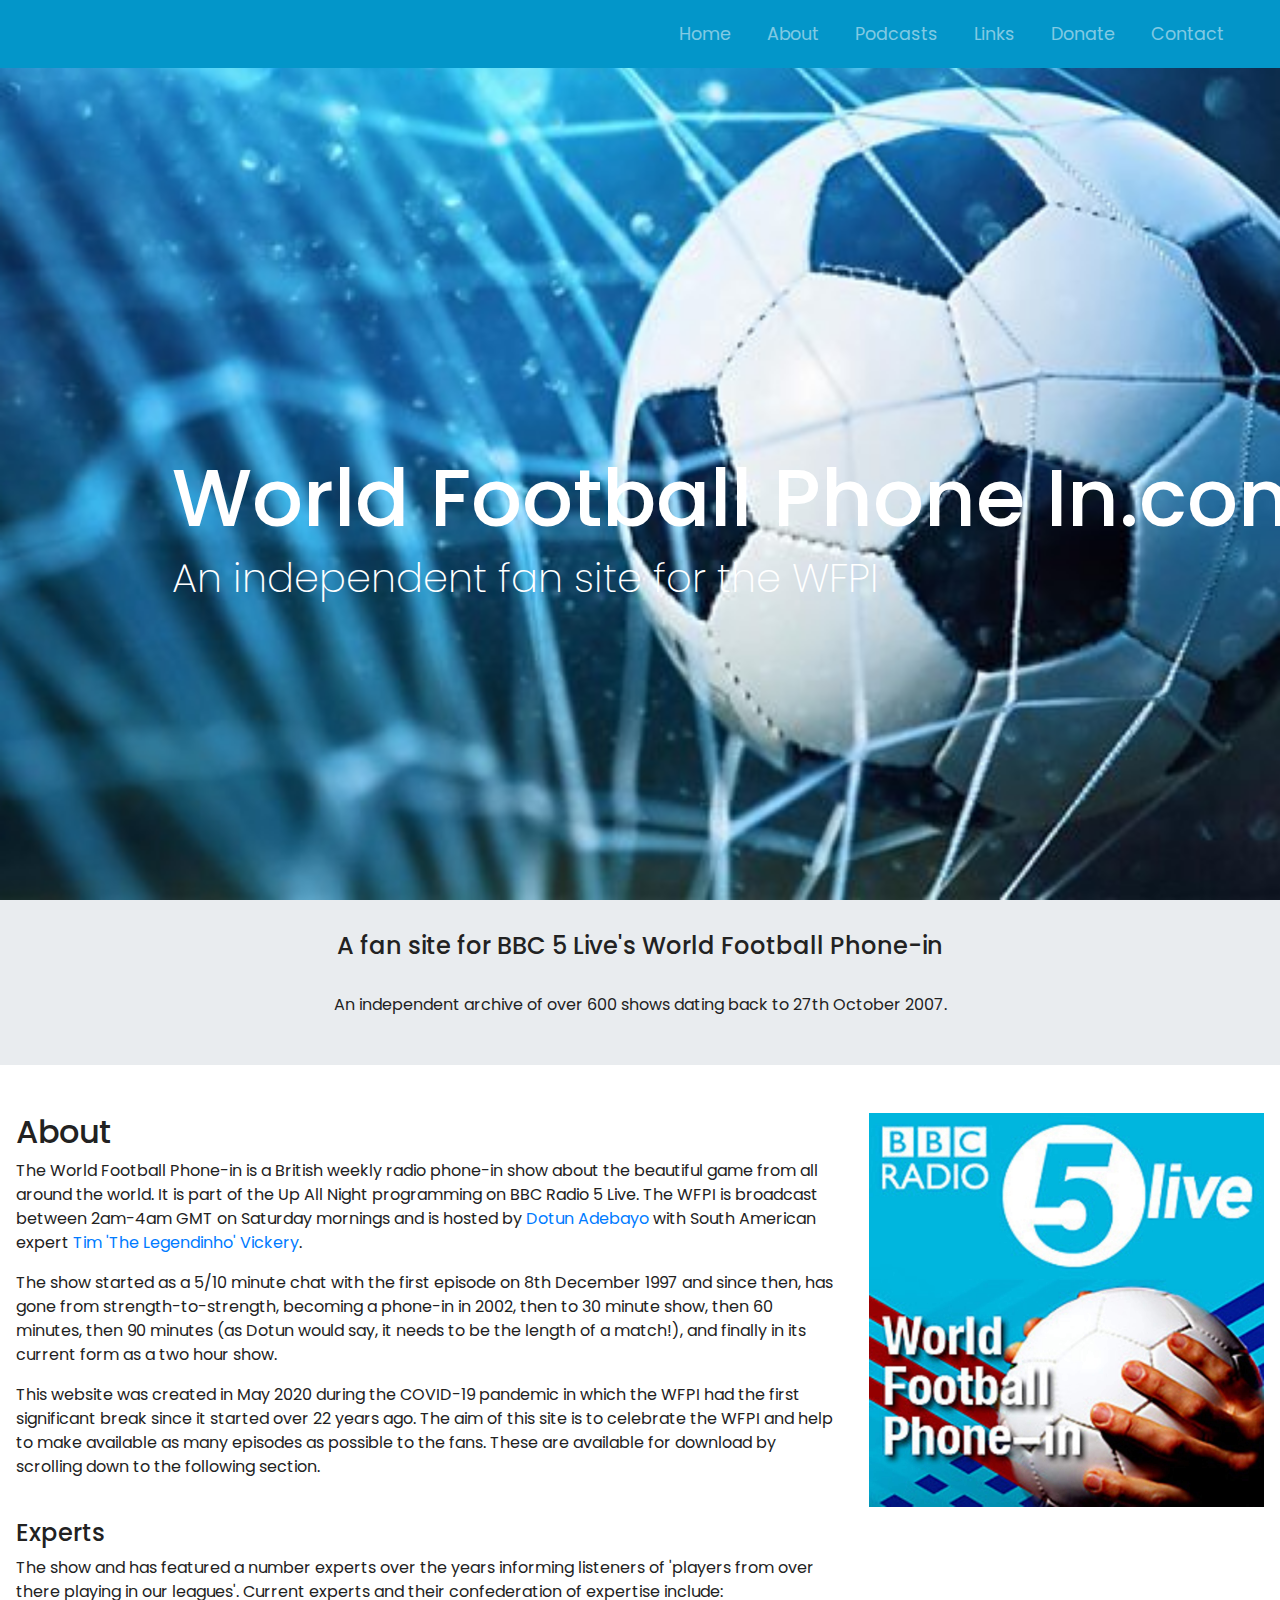
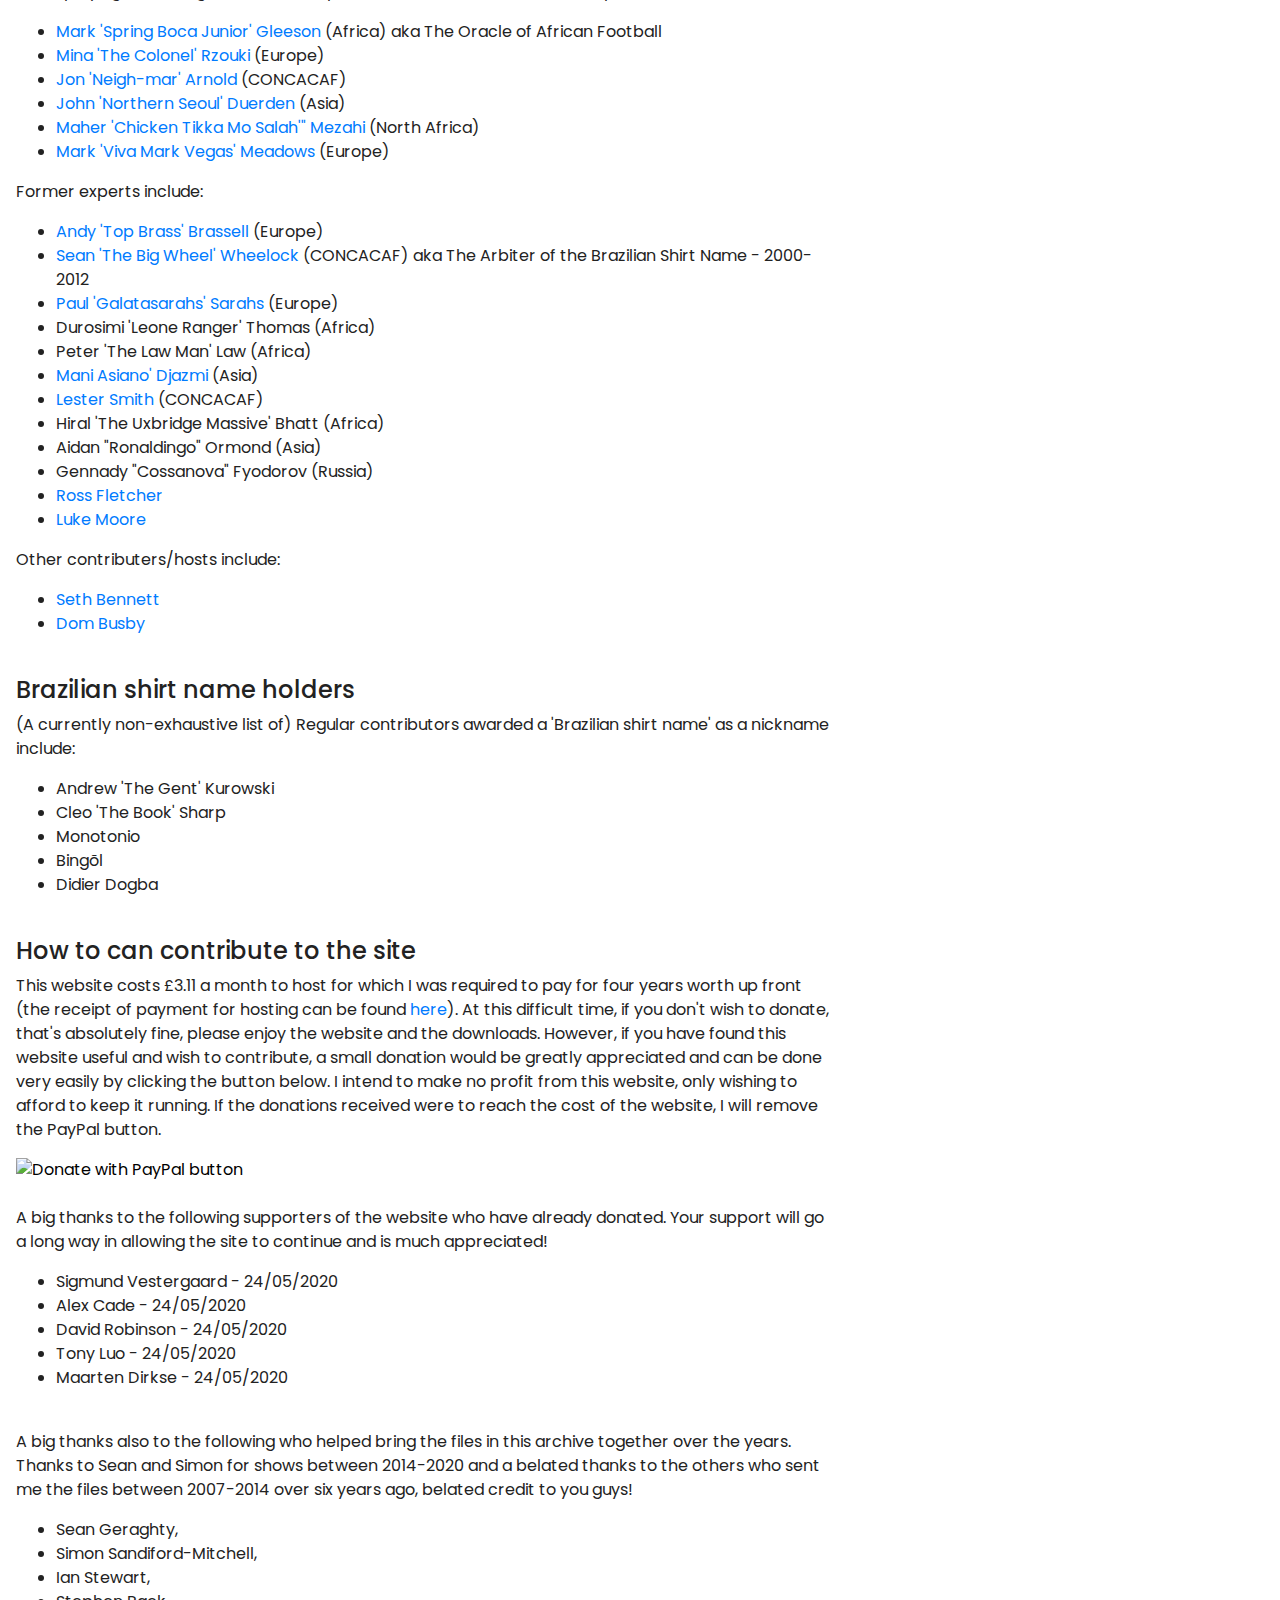
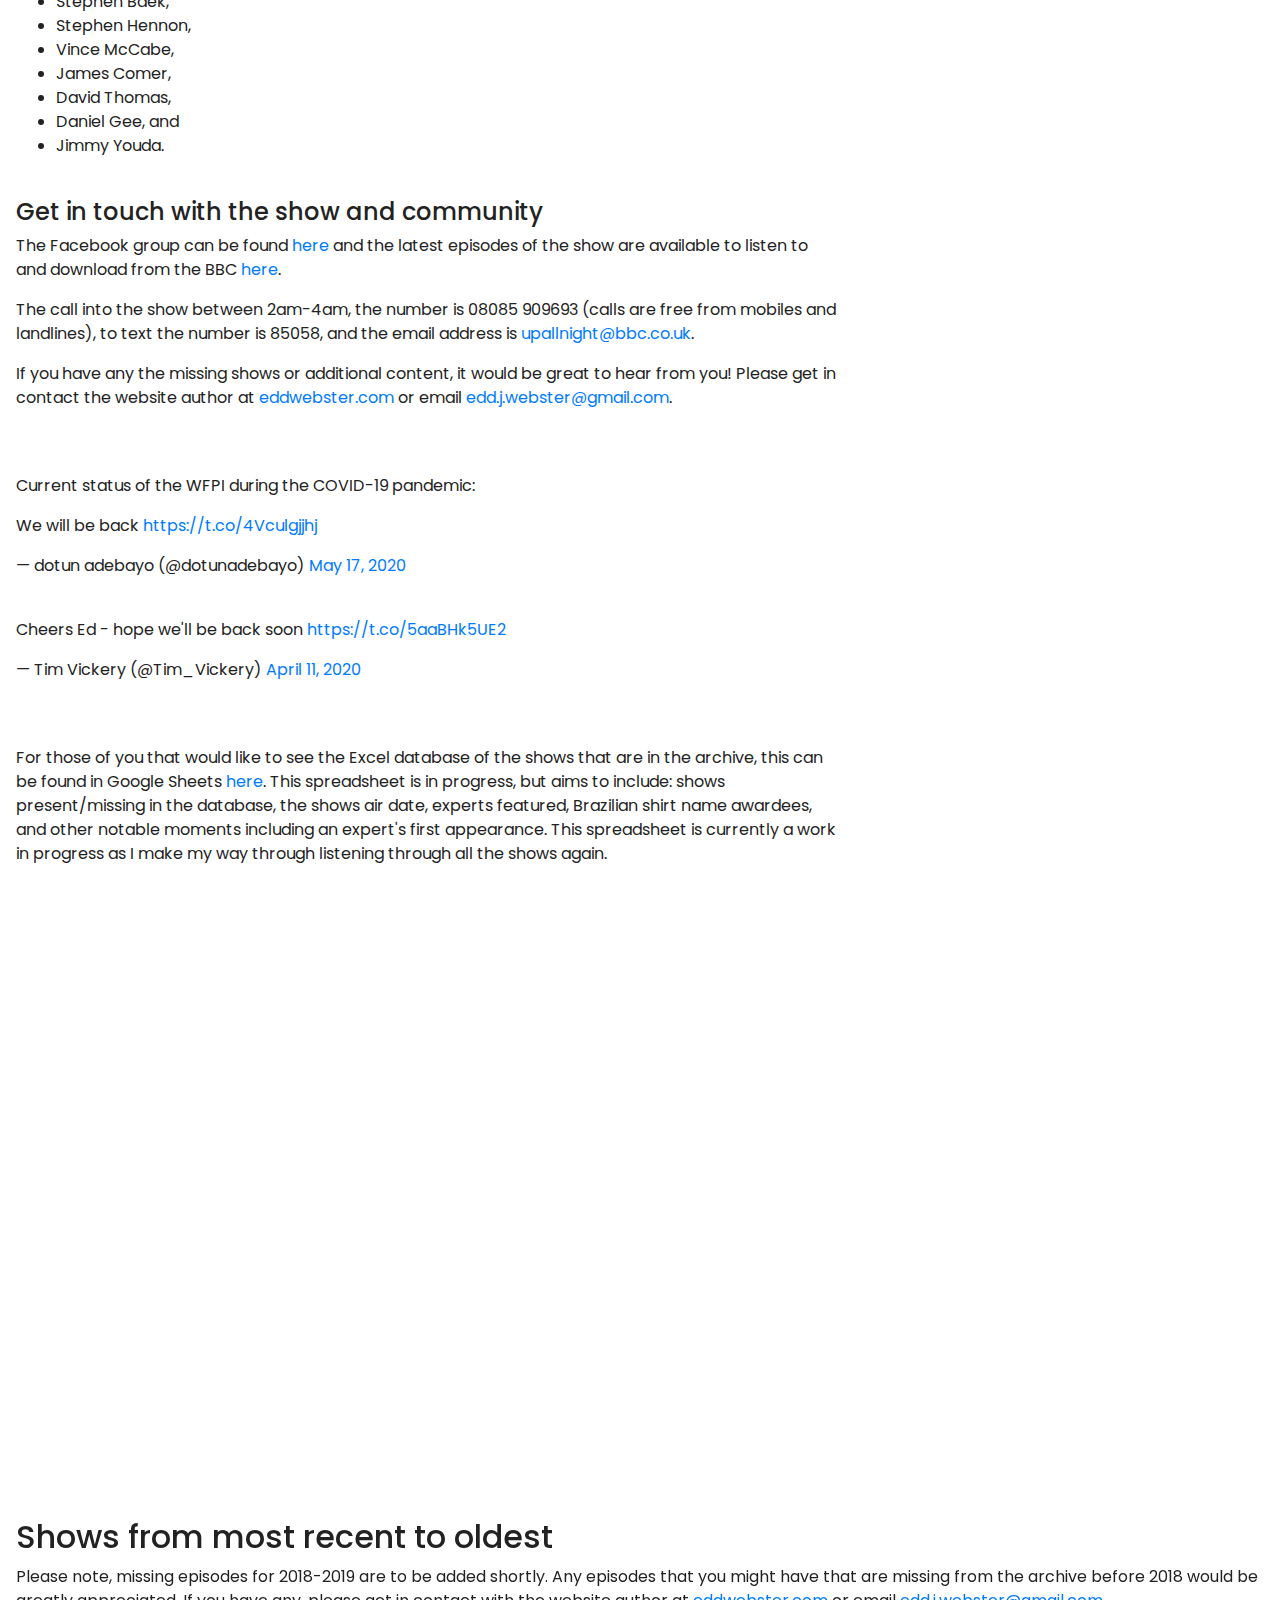
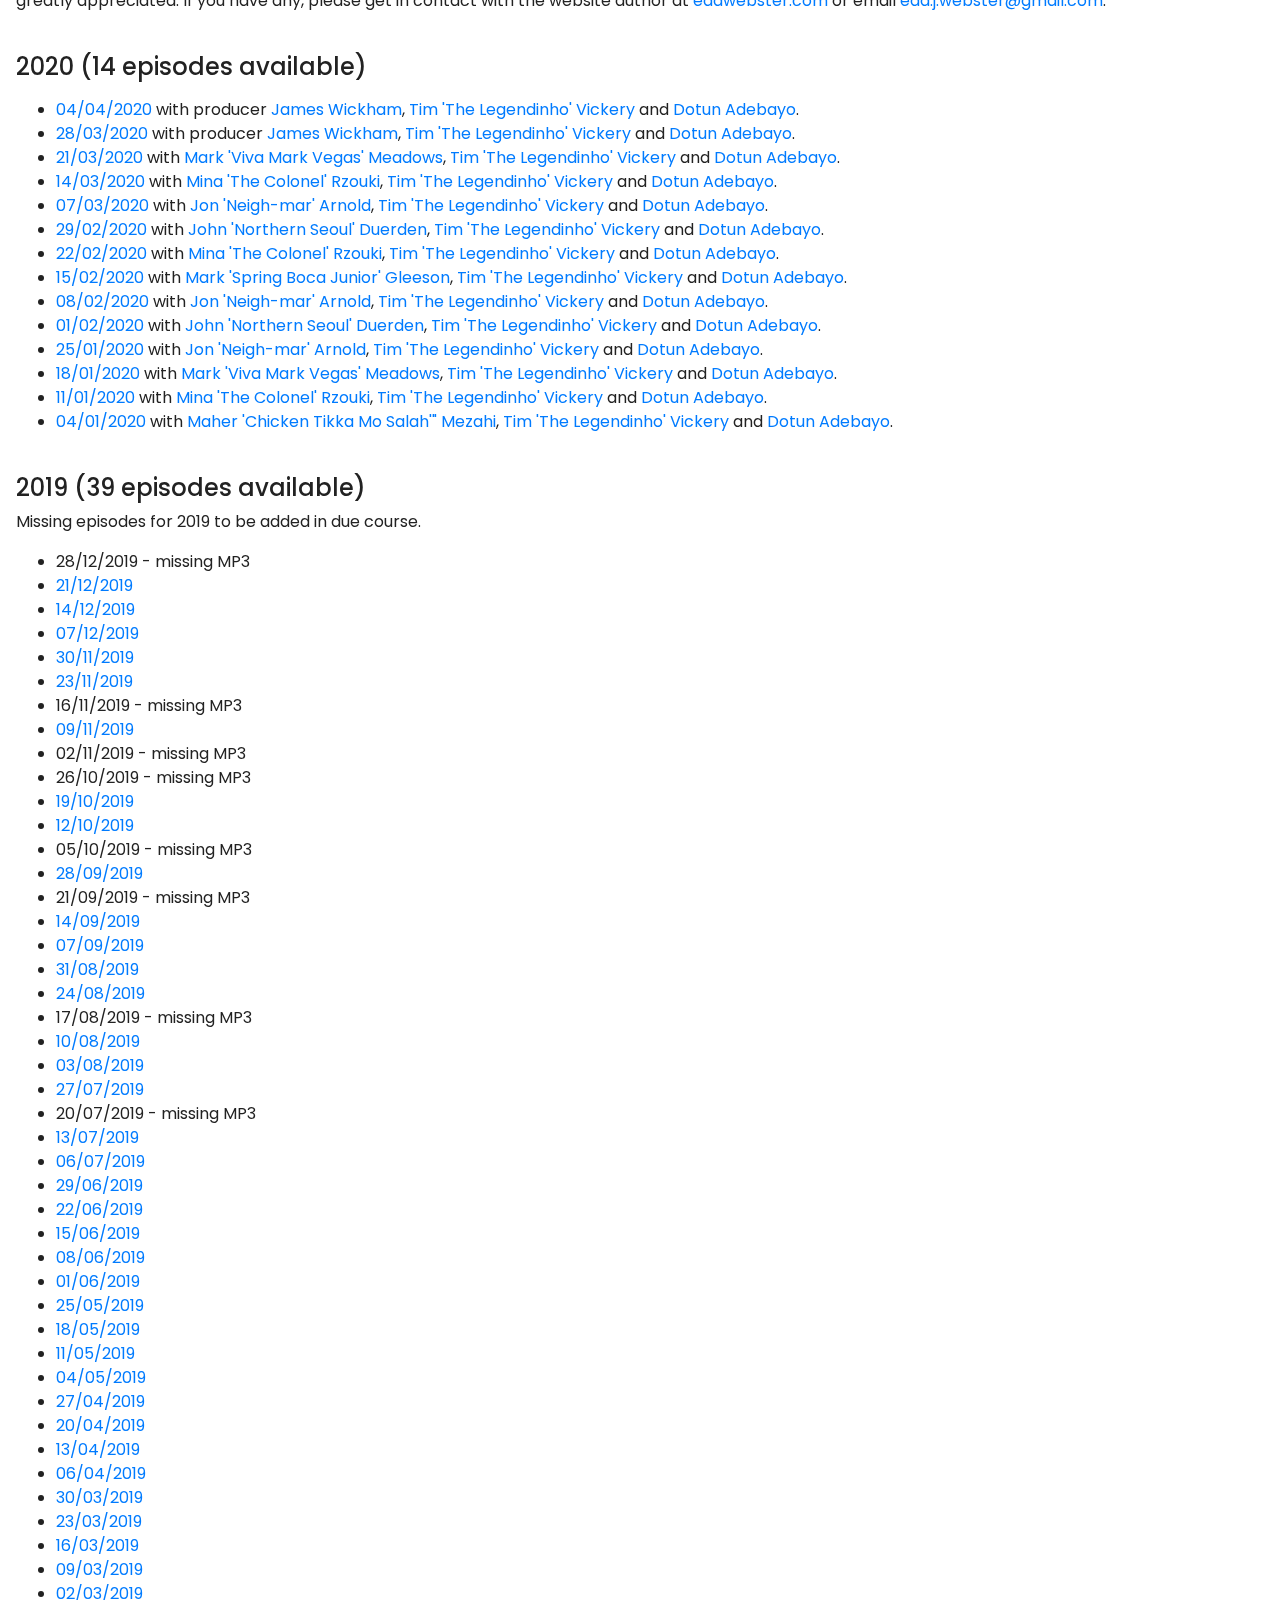
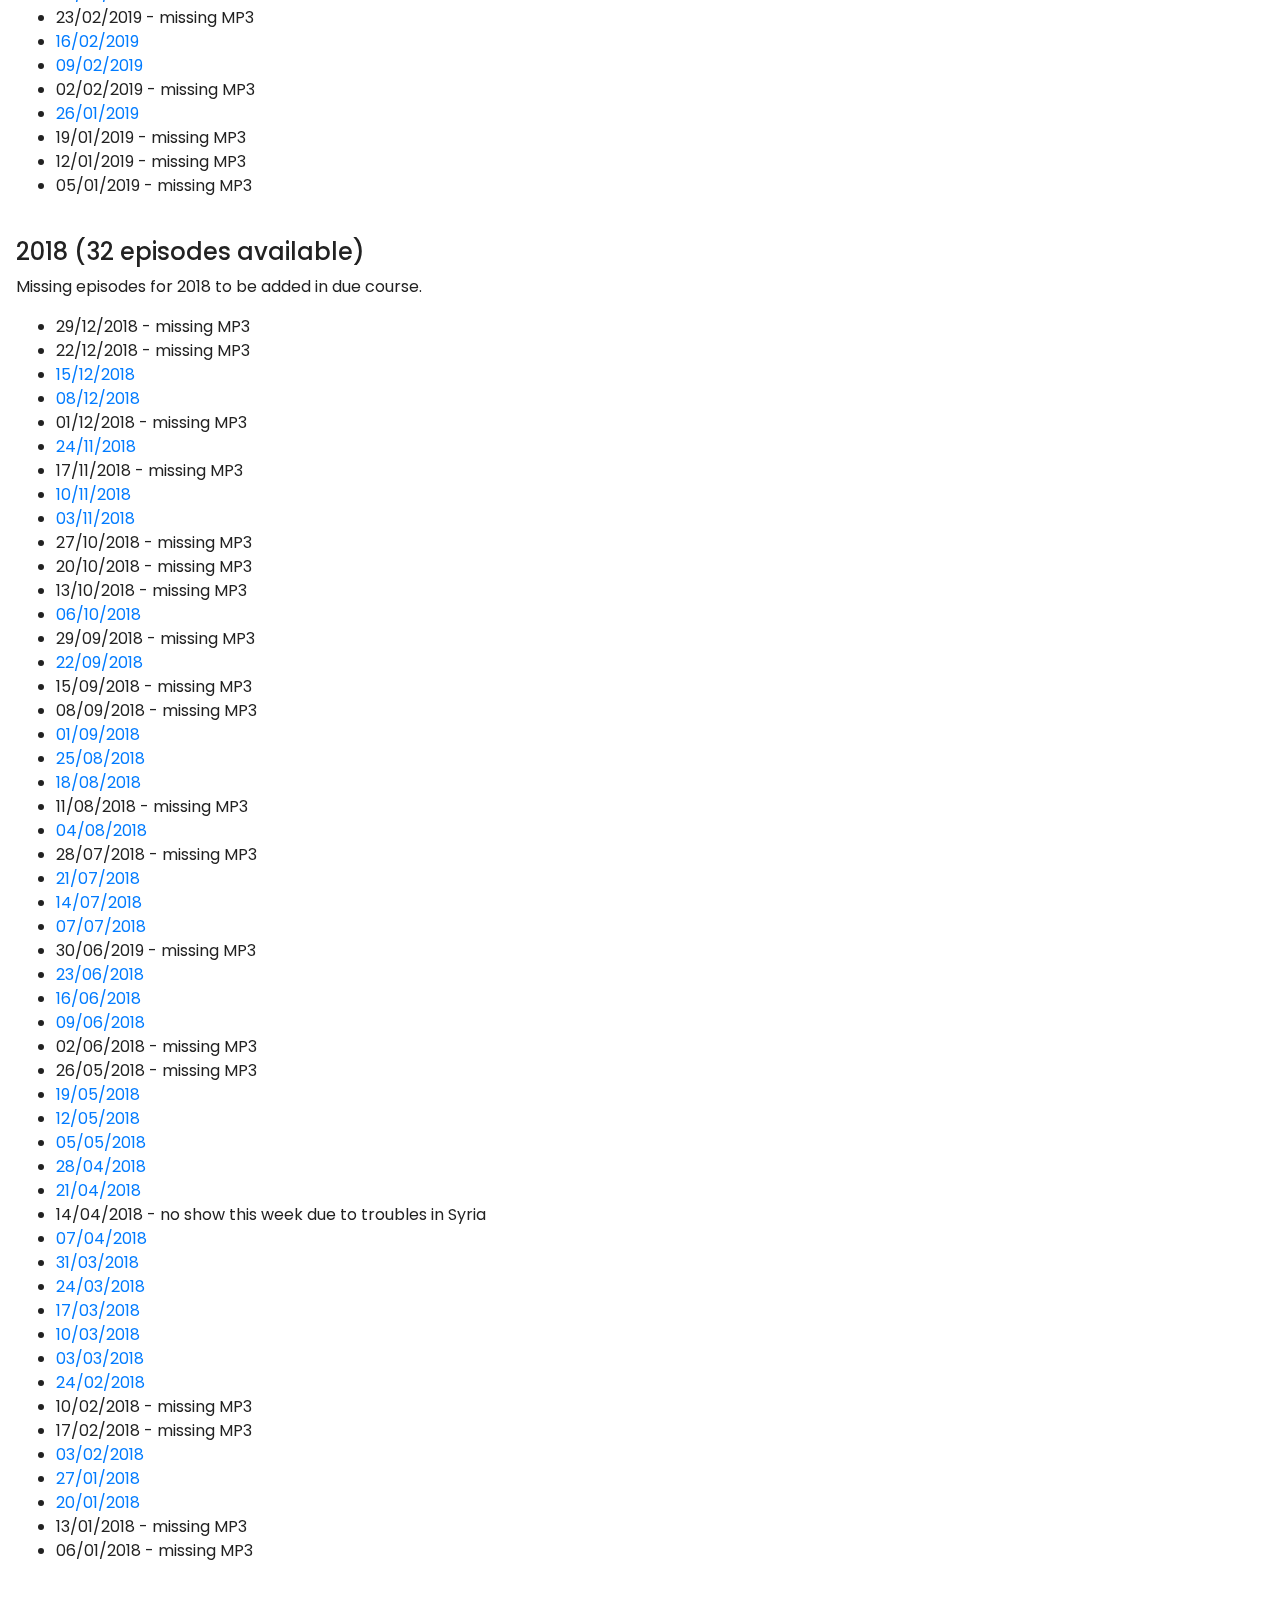
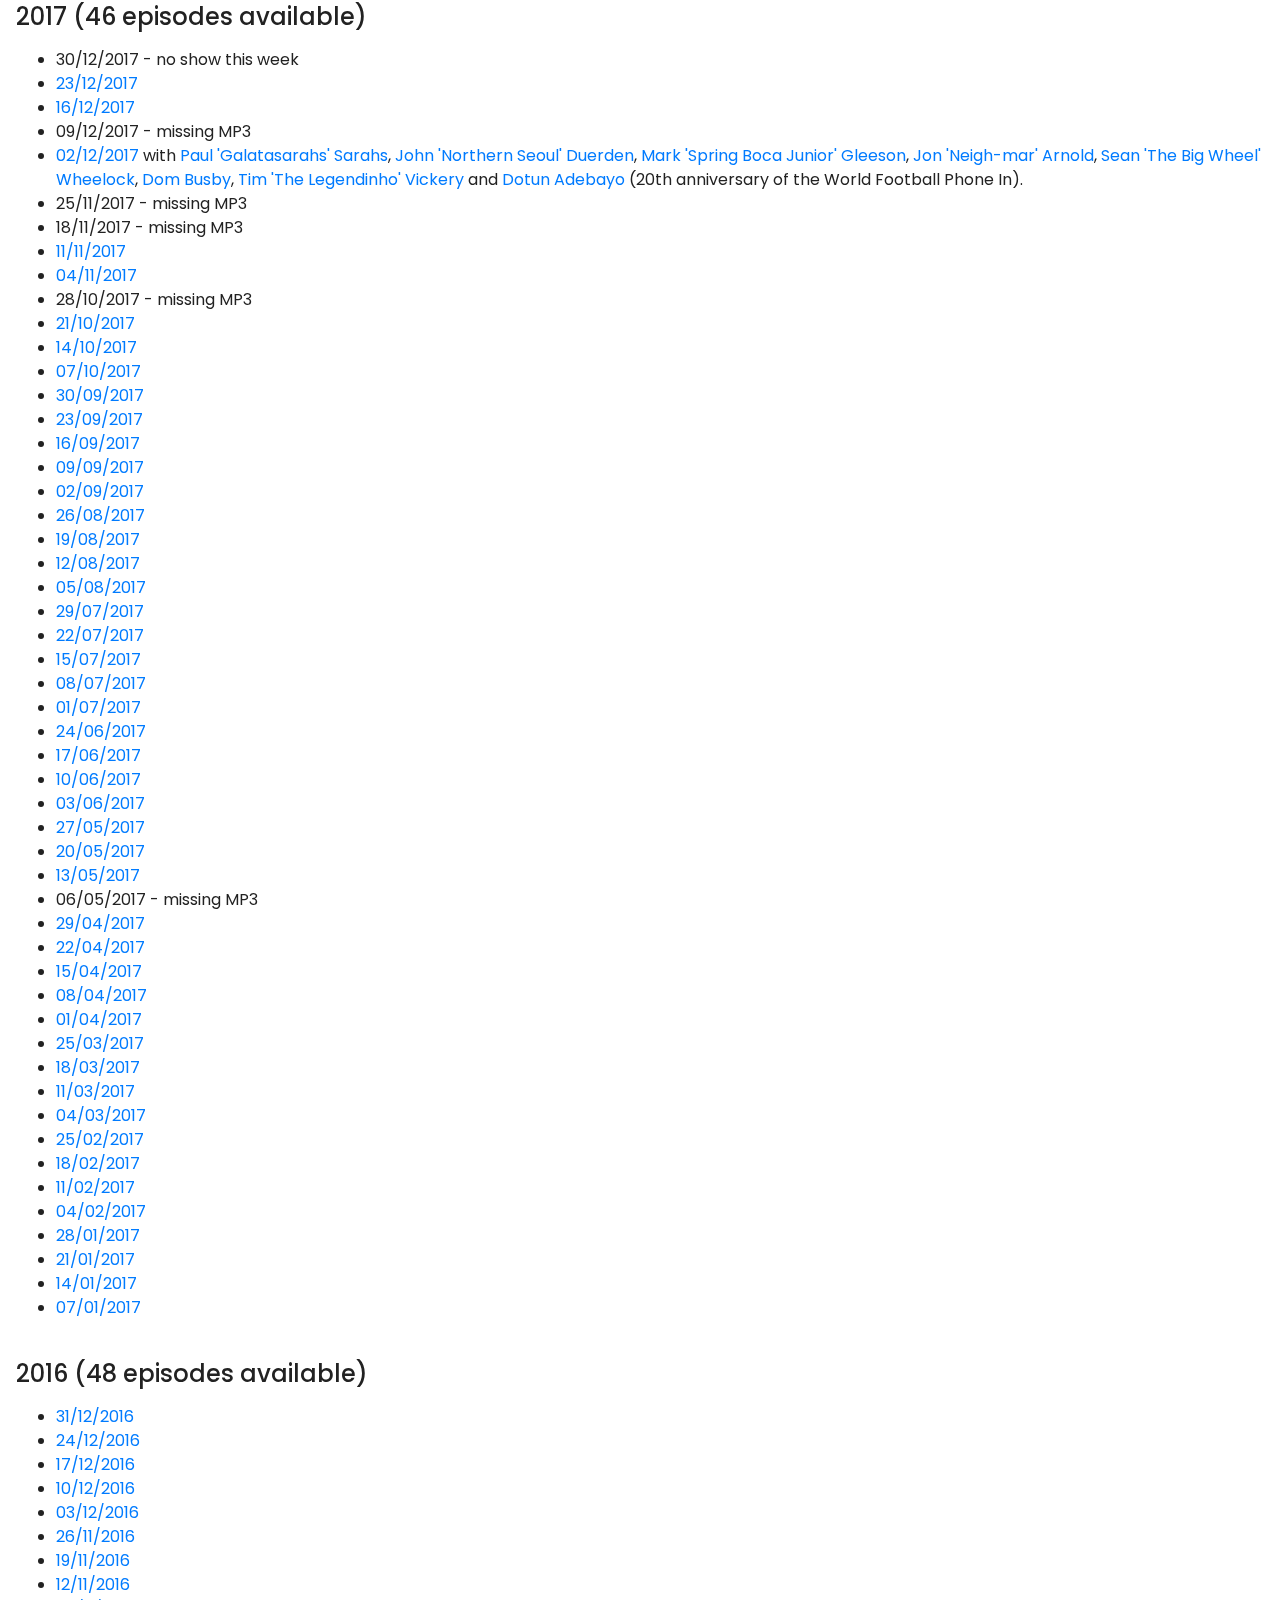
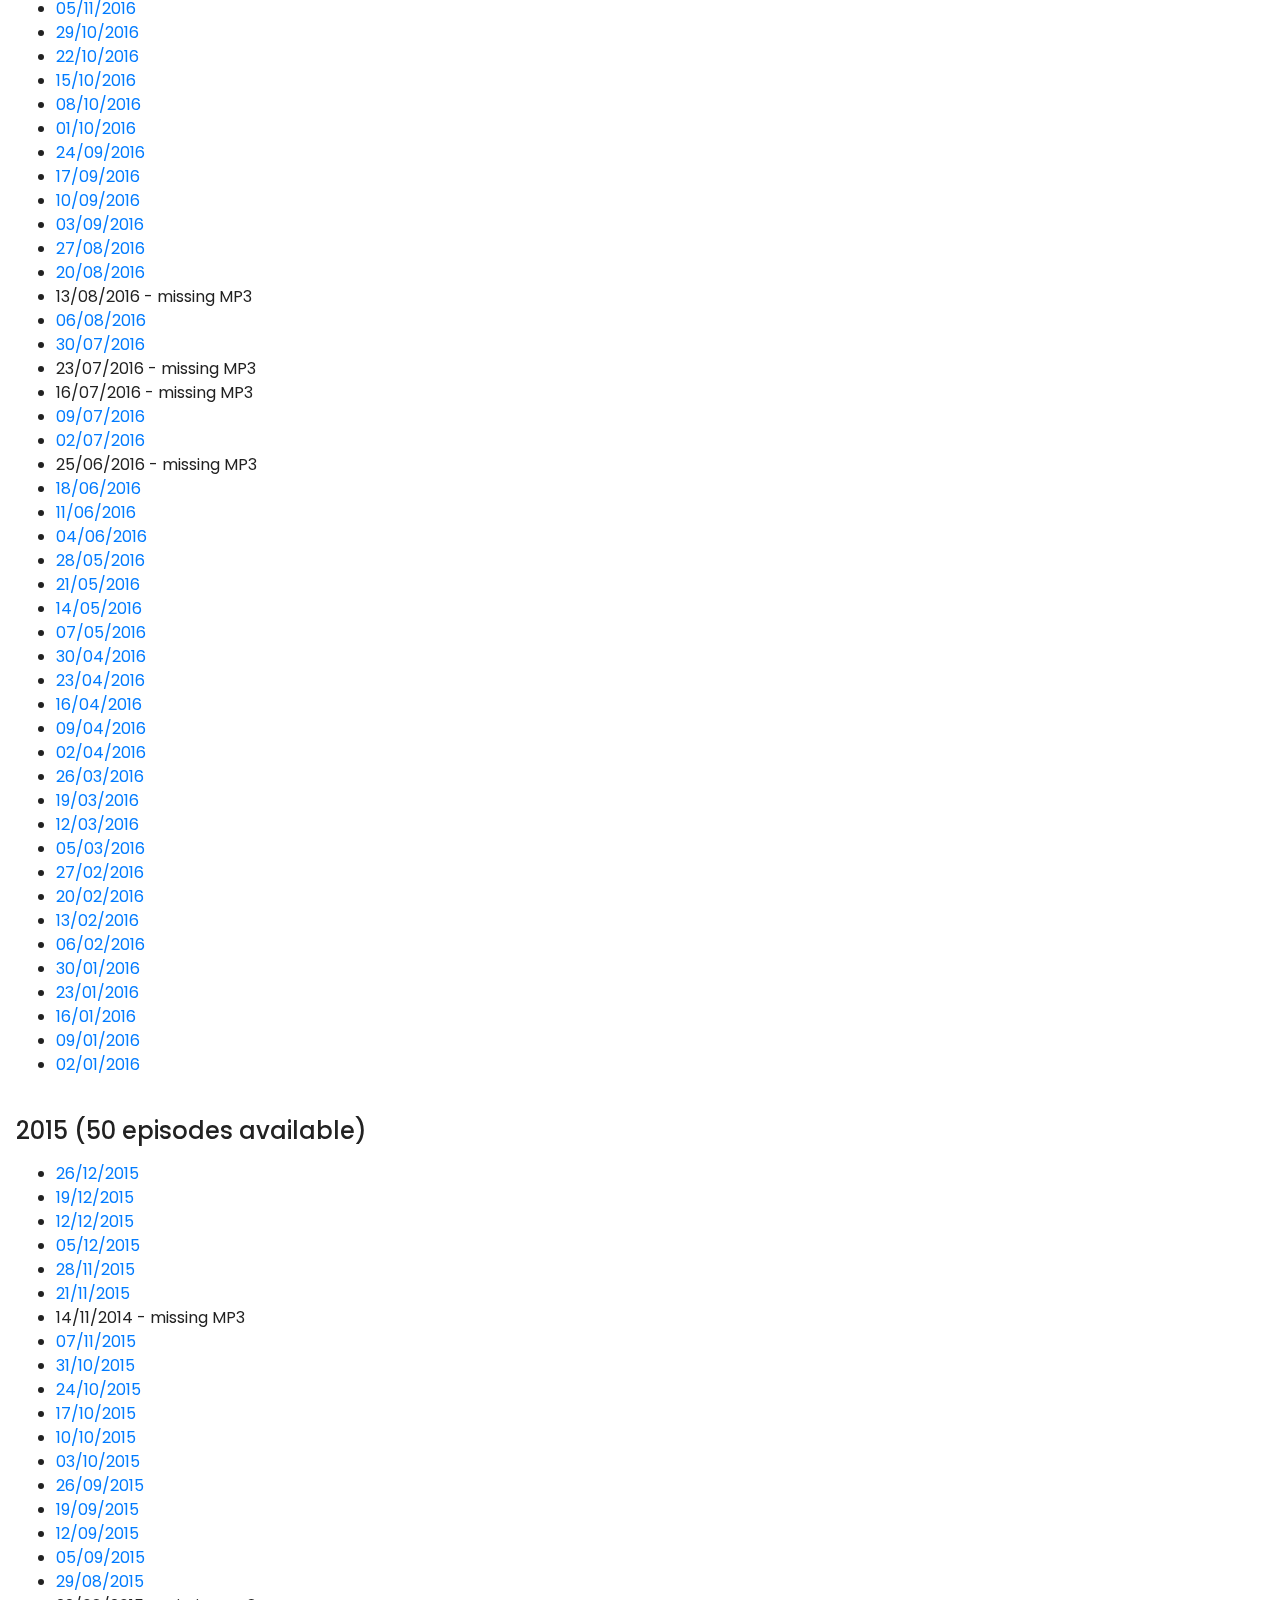
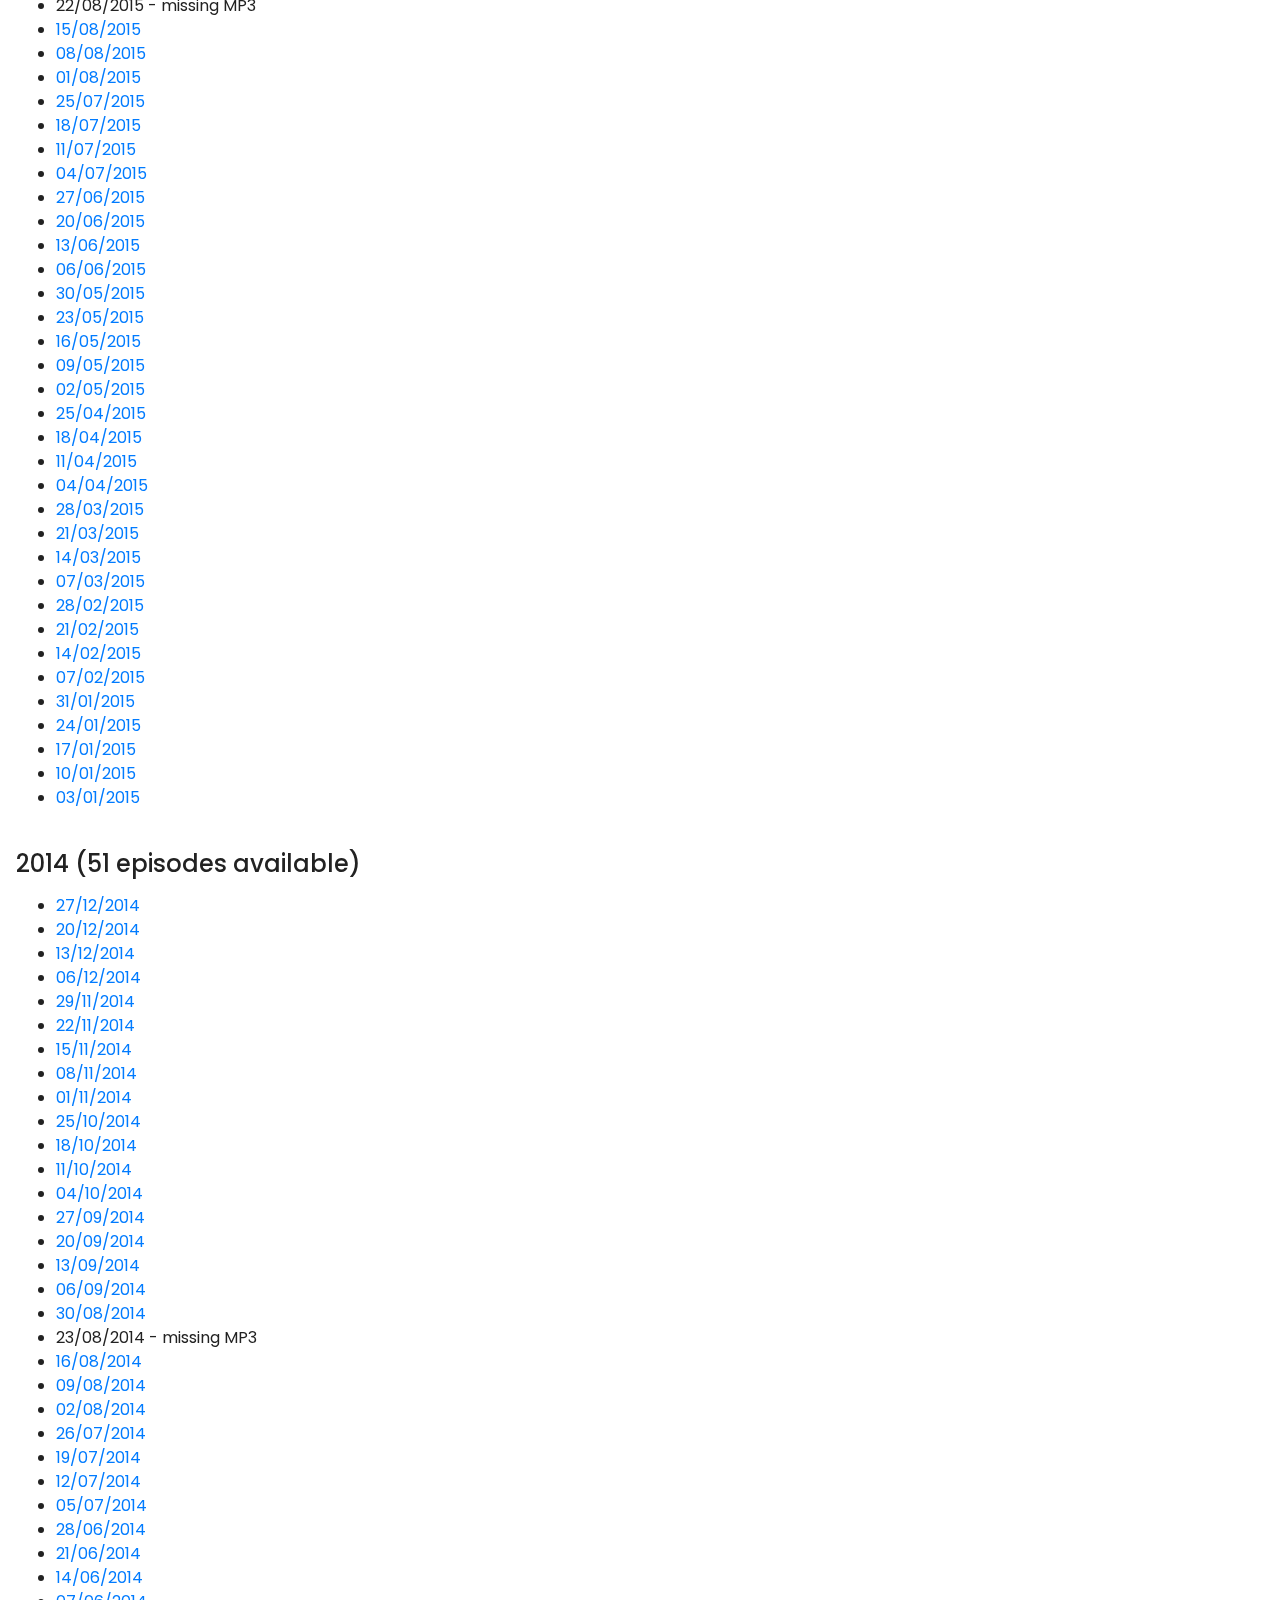
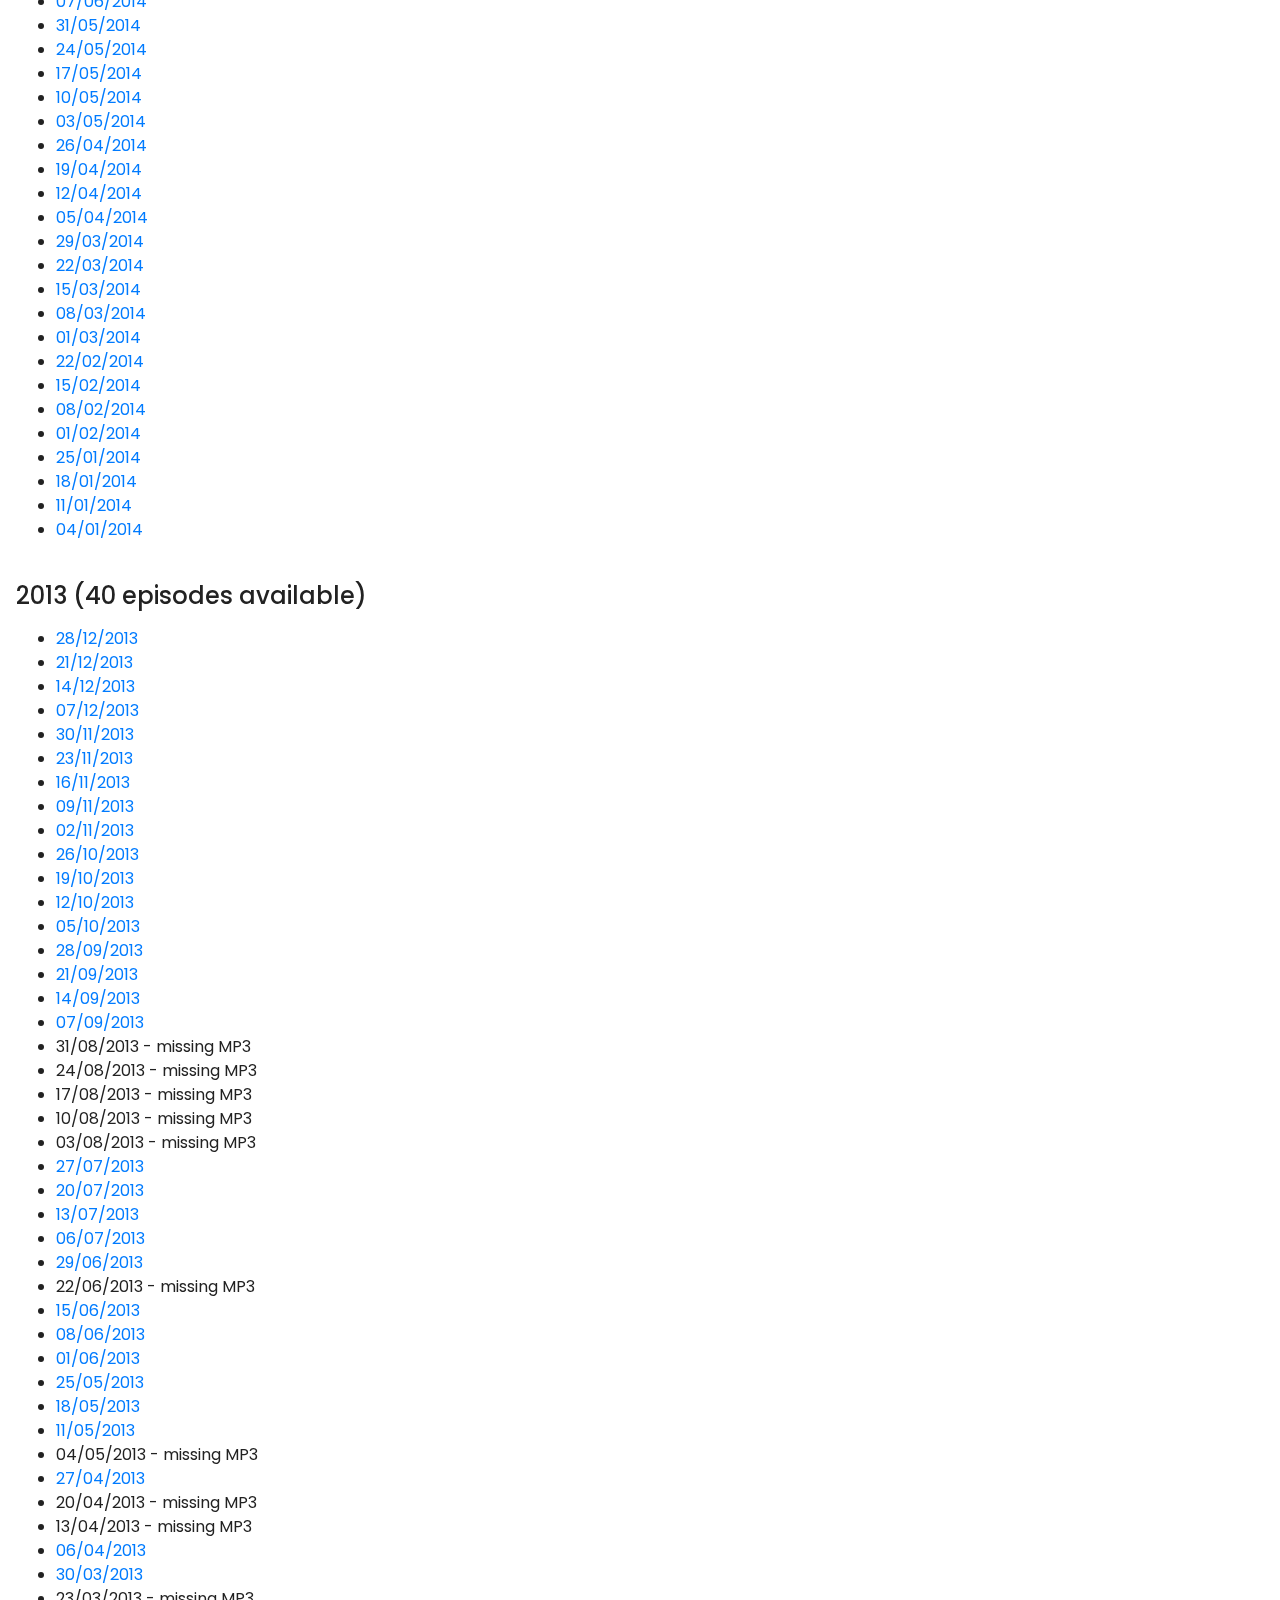
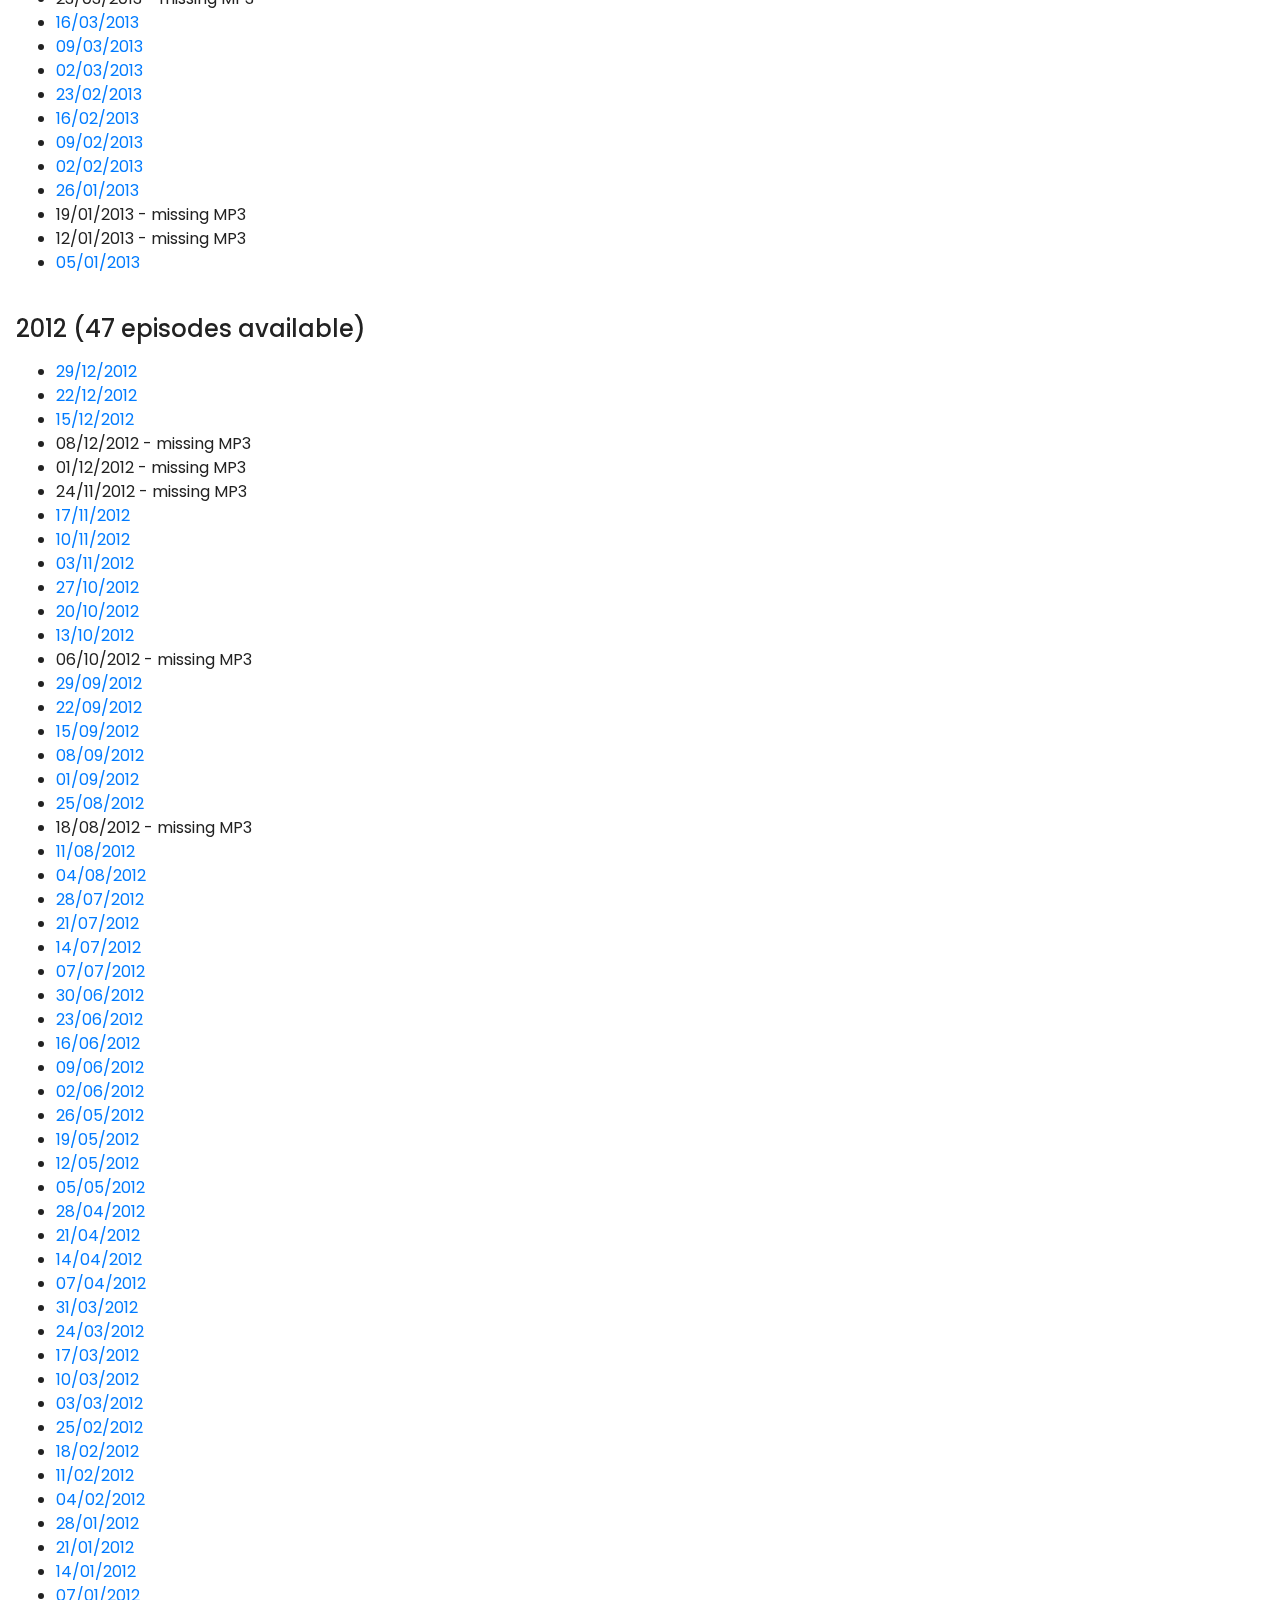
==== index.html @ f2ce1557 "Initial commit" ====
<!DOCTYPE html>
<html lang="en">
<head>
<!-- Global site tag (gtag.js) - Google Analytics -->
<script async src="https://www.googletagmanager.com/gtag/js?id=UA-167491715-1"></script>
<script>
  window.dataLayer = window.dataLayer || [];
  function gtag(){dataLayer.push(arguments);}
  gtag('js', new Date());

  gtag('config', 'UA-167491715-1');
</script>

<meta charset="utf-8">
<meta name="viewport" content="width=device-width, initial-scale=1">
<title>World Football Phone In.com</title>
<link rel="stylesheet" href="https://maxcdn.bootstrapcdn.com/bootstrap/4.0.0/css/bootstrap.min.css">
<script src="https://ajax.googleapis.com/ajax/libs/jquery/3.3.1/jquery.min.js"></script>
<script src="https://cdnjs.cloudflare.com/ajax/libs/popper.js/1.12.9/umd/popper.min.js"></script>
<script src="https://maxcdn.bootstrapcdn.com/bootstrap/4.0.0/js/bootstrap.min.js"></script>
<script src="https://use.fontawesome.com/releases/v5.10.1/js/all.js"></script>
<link href="./style.css" rel="stylesheet">
</head>

<body>
<!-- Navigation -->
<nav class="navbar navbar-expand-md navbar-dark fixed-top" style="background-color: #0396C9">
    <div class="container-fluid">
        <button class="navbar-toggler" type="button" data-toggle="collapse"
                data-target="#navbarResponsive" data-toggle="collapse" data-target="#navbarResponsive" aria-controls="navbarResponsive" aria-expanded="false" aria-label="Toggle navigation">
            <span class="navbar-toggler-icon"></span>
        </button>
        <div class="collapse navbar-collapse" id="navbarResponsive">
            <ul class="navbar-nav ml-auto">
                <li class="nav-item">
                    <a class="nav-link js-scroll-trigger" href="#home">Home</a>
                 </li>
                <li class="nav-item">
                    <a class="nav-link js-scroll-trigger" href="#about">About</a>
                </li>
                <li class="nav-item">
                    <a class="nav-link js-scroll-trigger" href="#podcasts">Podcasts</a>
                </li>
                <li class="nav-item">
                    <a class="nav-link js-scroll-trigger" href="#links">Links</a>
                </li>
                <li class="nav-item">
                    <a class="nav-link js-scroll-trigger" href="#donate">Donate</a>
                </li>
                <li class="nav-item">
                    <a class="nav-link js-scroll-trigger" href="#contact">Contact</a>
                </li>
            </ul>
        </div>
    </div>
</nav>


<!--- Home -->
<div id = "home">
    <div class="landing-text">
        <h1>World Football Phone In.com</h1>
        <h3>An independent fan site for the WFPI</h3>
    </div>
</div>


<!--- Jumbotron -->
<div class="container-fluid">
    <div class="row jumbotron text-center">
        <div class="col-md-12">
            <h4>A fan site for BBC 5 Live's World Football Phone-in</h4><br>
            <p>An independent archive of over 600 shows dating back to 27th October 2007.</p>
        </div>
    </div>
</div>


<!--- Two Column Section -->
<section id="about">
    <div class="container-fluid padding">
        <div class="row padding">
            <div class="col-lg-8">
                <h2>About</h2>
                <p>The World Football Phone-in is a British weekly radio phone-in show about the beautiful game from all around the world. It is part of the Up All Night programming on BBC Radio 5 Live. The WFPI is broadcast between 2am-4am GMT on Saturday mornings and is hosted by <a href="https://twitter.com/dotunadebayo" target="_blank">Dotun Adebayo</a> with South American expert <a href="https://twitter.com/Tim_Vickery" target="_blank">Tim 'The Legendinho' Vickery</a>.</p>
                <p>The show started as a 5/10 minute chat with the first episode on 8th December 1997 and since then, has gone from strength-to-strength, becoming a phone-in in 2002, then to 30 minute show, then 60 minutes, then 90 minutes (as Dotun would say, it needs to be the length of a match!), and finally in its current form as a two hour show.</p>
                <p>This website was created in May 2020 during the COVID-19 pandemic in which the WFPI had the first significant break since it started over 22 years ago. The aim of this site is to celebrate the WFPI and help to make available as many episodes as possible to the fans. These are available for download by scrolling down to the following section.</p>
                <br>
                <h4>Experts</h4>               
                <p>The show  and has featured a number experts over the years informing listeners of 'players from over there playing in our leagues'. Current experts and their confederation of expertise include:
                    <ul>
                        <li><a href="https://twitter.com/markgleesonfoot" target="_blank">Mark 'Spring Boca Junior' Gleeson</a> (Africa) aka The Oracle of African Football</li>
                        <li><a href="https://twitter.com/Minarzouki" target="_blank">Mina 'The Colonel' Rzouki</a> (Europe)</li>
                        <li><a href="https://twitter.com/ArnoldcommaJon" target="_blank">Jon 'Neigh-mar' Arnold</a> (CONCACAF)</li>
                        <li><a href="https://twitter.com/johnnyduerden" target="_blank">John 'Northern Seoul' Duerden</a> (Asia)</li>
                        <li><a href="https://twitter.com/MezahiMaher" target="_blank">Maher 'Chicken Tikka Mo Salah'" Mezahi</a> (North Africa)</li>
                        <li><a href="https://twitter.com/mark_meadows" target="_blank">Mark 'Viva Mark Vegas' Meadows</a> (Europe)</li>
                    </ul>
                </p>
                <p>Former experts include:
                    <ul>
                        <li><a href="https://twitter.com/andybrassell" target="_blank">Andy 'Top Brass' Brassell</a> (Europe)</li>
                        <li><a href="https://twitter.com/SeanWheelock" target="_blank">Sean 'The Big Wheel' Wheelock</a> (CONCACAF) aka The Arbiter of the Brazilian Shirt Name - 2000-2012</li>
                        <li><a href="https://twitter.com/PauISarahs" target="_blank">Paul 'Galatasarahs' Sarahs</a> (Europe)</li>
                        <li>Durosimi 'Leone Ranger' Thomas (Africa)</li>
                        <li>Peter 'The Law Man' Law (Africa)</li>
                        <li><a href="https://twitter.com/BBC_Mani" target="_blank">Mani Asiano' Djazmi</a> (Asia)</li>
                        <li><a href="https://twitter.com/lesterfsmith" target="_blank">Lester Smith</a> (CONCACAF)</li>
                        <li>Hiral 'The Uxbridge Massive' Bhatt (Africa)</li>
                        <li>Aidan "Ronaldingo" Ormond (Asia)</li>
                        <li>Gennady "Cossanova" Fyodorov (Russia)</li>
                        <li><a href="https://twitter.com/rossfletcher1" target="_blank">Ross Fletcher</a></li>
                        <li><a href="https://twitter.com/lukeaaronmoore" target="_blank">Luke Moore</a></li>
                    </ul>
                </p>
                <p>Other contributers/hosts include:
                    <ul>
                        <li><a href="https://twitter.com/Sethb45" target="_blank">Seth Bennett</a></li>
                        <li><a href="https://twitter.com/Dom_bbc" target="_blank">Dom Busby</a></li>
                    </ul>
                </p>
                <br>
                <h4>Brazilian shirt name holders</h4>    
                <p>(A currently non-exhaustive list of) Regular contributors awarded a 'Brazilian shirt name' as a nickname include:</p>
                    <ul>
                        <li>Andrew 'The Gent' Kurowski</li>
                        <li>Cleo 'The Book' Sharp</li>
                        <li>Monotonio</li>
                        <li>Bingõl</li>
                        <li>Didier Dogba</li>
                    </ul>
                </p>
                <br>
                <h4>How to can contribute to the site</h4>  
                <p>This website costs £3.11 a month to host for which I was required to pay for four years worth up front (the receipt of payment for hosting can be found <a href="img/hosting.png" target="_blank">here</a>). At this difficult time, if you don't wish to donate, that's absolutely fine, please enjoy the website and the downloads. However, if you have found this website useful and wish to contribute, a small donation would be greatly appreciated and can be done very easily by clicking the button below. I intend to make no profit from this website, only wishing to afford to keep it running. If the donations received were to reach the cost of the website, I will remove the PayPal button.</p>
                <form action="https://www.paypal.com/cgi-bin/webscr" method="post" target="_top">
                    <input type="hidden" name="cmd" value="_s-xclick" />
                    <input type="hidden" name="hosted_button_id" value="EQW8QXKMAZKK2" />
                    <input type="image" src="https://www.paypalobjects.com/en_US/GB/i/btn/btn_donateCC_LG.gif" border="0" name="submit" title="PayPal - The safer, easier way to pay online!" alt="Donate with PayPal button" />
                    <img alt="" border="0" src="https://www.paypal.com/en_GB/i/scr/pixel.gif" width="1" height="1" />
                </form>                
                <br>
                <p>A big thanks to the following supporters of the website who have already donated. Your support will go a long way in allowing the site to continue and is much appreciated!
                    <ul>
                        <li>Sigmund Vestergaard - 24/05/2020</li>
                        <li>Alex Cade - 24/05/2020</li>
                        <li>David Robinson - 24/05/2020</li>
                        <li>Tony Luo - 24/05/2020</li>
                        <li>Maarten Dirkse - 24/05/2020</li>
                    </ul>
                <br>
                <p>A big thanks also to the following who helped bring the files in this archive together over the years. Thanks to Sean and Simon for shows between 2014-2020 and a belated thanks to the others who sent me the files between 2007-2014 over six years ago, belated credit to you guys!
                    <ul>
                        <li>Sean Geraghty,</li>
                        <li>Simon Sandiford-Mitchell,</li>
                        <li>Ian Stewart,</li>
                        <li>Stephen Baek,</li>
                        <li>Stephen Hennon,</li>
                        <li>Vince McCabe,</li>
                        <li>James Comer,</li>
                        <li>David Thomas,</li>
                        <li>Daniel Gee, and</li>
                        <li>Jimmy Youda.</li>
                    </ul>
                <br>
                <h4>Get in touch with the show and community</h4>  
                <p>The Facebook group can be found <a href="https://www.facebook.com/groups/497263527099244/" target="_blank">here</a> and the latest episodes of the show are available to listen to and download from the BBC <a href="http://www.bbc.co.uk/podcasts/series/wf" target="_blank">here</a>.</p>
                <p>The call into the show between 2am-4am, the number is 08085 909693 (calls are free from mobiles and landlines), to text the number is 85058, and the email address is <a href="mailto:upallnight@bbc.co.uk" target="_top">upallnight@bbc.co.uk</a>.</p>
                <p>If you have any the missing shows or additional content, it would be great to hear from you! Please get in contact the website author at <a href="https://www.eddwebster.com/" target="_blank">eddwebster.com</a> or email <a href="mailto:edd.j.webster@gmail.com?Subject=Hello" target="_top">edd.j.webster@gmail.com</a>.</p>
                <br>
                <br>
                <p>Current status of the WFPI during the COVID-19 pandemic:</p>
                <blockquote class="twitter-tweet"><p lang="en" dir="ltr">We will be back <a href="https://t.co/4Vculgjjhj">https://t.co/4Vculgjjhj</a></p>&mdash; dotun adebayo (@dotunadebayo) <a href="https://twitter.com/dotunadebayo/status/1262075340995858434?ref_src=twsrc%5Etfw">May 17, 2020</a></blockquote> <script async src="https://platform.twitter.com/widgets.js" charset="utf-8"></script>
                <br>
                <blockquote class="twitter-tweet"><p lang="en" dir="ltr">Cheers Ed - hope we&#39;ll be back soon <a href="https://t.co/5aaBHk5UE2">https://t.co/5aaBHk5UE2</a></p>&mdash; Tim Vickery (@Tim_Vickery) <a href="https://twitter.com/Tim_Vickery/status/1248963880824569857?ref_src=twsrc%5Etfw">April 11, 2020</a></blockquote> <script async src="https://platform.twitter.com/widgets.js" charset="utf-8"></script>
                <br>
                <br>
                <p>For those of you that would like to see the Excel database of the shows that are in the archive, this can be found in Google Sheets <a href="https://docs.google.com/spreadsheets/d/1-p-Rl8XeNn3DVOJkiJUZqcYwSbnLnJlAUGO5oLyqb_Q/edit?usp=sharing" target="_blank">here</a>. This spreadsheet is in progress, but aims to include: shows present/missing in the database, the shows air date, experts featured, Brazilian shirt name awardees, and other notable moments including an expert's first appearance. This spreadsheet is currently a work in progress as I make my way through listening through all the shows again.</p>
            </div>
            <div class="col-lg-4">
                <img src="img/profile.jpg" class="img-fluid">
            </div>
        </div>
    </div>
</section>


<!--- Fixed background -->
<figure>
    <div class="fixed-wrap">
        <div id="fixed">
        </div>
    </div>
</figure>


<!--- Two Column Section -->
<section id="podcasts">
    <div class="container-fluid padding">
        <div class="row padding">
            <div class="col-lg-12">
                <h2>Shows from most recent to oldest</h2>
                <p>Please note, missing episodes for 2018-2019 are to be added shortly. Any episodes that you might have that are missing from the archive before 2018 would be greatly appreciated. If you have any, please get in contact with the website author at <a href="https://www.eddwebster.com/" target="_blank">eddwebster.com</a> or email <a href="mailto:edd.j.webster@gmail.com?Subject=Hello" target="_top">edd.j.webster@gmail.com</a>. </p>
                <br>
                <h4>2020 (14 episodes available)</h4>
                <p>
                    <ul>
                        <li><a href="/downloads/podcasts/2020/wfpi_20200404.mp3" download>04/04/2020</a> with producer <a href="https://twitter.com/JamesWickham" target="_blank">James Wickham</a>, <a href="https://twitter.com/Tim_Vickery" target="_blank">Tim 'The Legendinho' Vickery</a> and <a href="https://twitter.com/dotunadebayo" target="_blank">Dotun Adebayo</a>.</li>
                        <li><a href="/downloads/podcasts/2020/wfpi_20200328.mp3" download>28/03/2020</a> with producer <a href="https://twitter.com/JamesWickham" target="_blank">James Wickham</a>, <a href="https://twitter.com/Tim_Vickery" target="_blank">Tim 'The Legendinho' Vickery</a> and <a href="https://twitter.com/dotunadebayo" target="_blank">Dotun Adebayo</a>.</li>
                        <li><a href="/downloads/podcasts/2020/wfpi_20200321.mp3" download>21/03/2020</a> with <a href="https://twitter.com/mark_meadows" target="_blank">Mark 'Viva Mark Vegas' Meadows</a>, <a href="https://twitter.com/Tim_Vickery" target="_blank">Tim 'The Legendinho' Vickery</a> and <a href="https://twitter.com/dotunadebayo" target="_blank">Dotun Adebayo</a>.</li>
                        <li><a href="/downloads/podcasts/2020/wfpi_20200314.mp3" download>14/03/2020</a> with <a href="https://twitter.com/Minarzouki" target="_blank">Mina 'The Colonel' Rzouki</a>, <a href="https://twitter.com/Tim_Vickery" target="_blank">Tim 'The Legendinho' Vickery</a> and <a href="https://twitter.com/dotunadebayo" target="_blank">Dotun Adebayo</a>.</li>
                        <li><a href="/downloads/podcasts/2020/wfpi_20200307.mp3" download>07/03/2020</a> with <a href="https://twitter.com/ArnoldcommaJon" target="_blank">Jon 'Neigh-mar' Arnold</a>, <a href="https://twitter.com/Tim_Vickery" target="_blank">Tim 'The Legendinho' Vickery</a> and <a href="https://twitter.com/dotunadebayo" target="_blank">Dotun Adebayo</a>.</li>
                        <li><a href="/downloads/podcasts/2020/wfpi_20200229.mp3" download>29/02/2020</a> with <a href="https://twitter.com/johnnyduerden" target="_blank">John 'Northern Seoul' Duerden</a>, <a href="https://twitter.com/Tim_Vickery" target="_blank">Tim 'The Legendinho' Vickery</a> and <a href="https://twitter.com/dotunadebayo" target="_blank">Dotun Adebayo</a>.</li>
                        <li><a href="/downloads/podcasts/2020/wfpi_20200222.mp3" download>22/02/2020</a> with <a href="https://twitter.com/Minarzouki" target="_blank">Mina 'The Colonel' Rzouki</a>, <a href="https://twitter.com/Tim_Vickery" target="_blank">Tim 'The Legendinho' Vickery</a> and <a href="https://twitter.com/dotunadebayo" target="_blank">Dotun Adebayo</a>.</li>
                        <li><a href="/downloads/podcasts/2020/wfpi_20200215.mp3" download>15/02/2020</a> with <a href="https://twitter.com/markgleesonfoot" target="_blank">Mark 'Spring Boca Junior' Gleeson</a>, <a href="https://twitter.com/Tim_Vickery" target="_blank">Tim 'The Legendinho' Vickery</a> and <a href="https://twitter.com/dotunadebayo" target="_blank">Dotun Adebayo</a>.</li>
                        <li><a href="/downloads/podcasts/2020/wfpi_20200208.mp3" download>08/02/2020</a> with <a href="https://twitter.com/ArnoldcommaJon" target="_blank">Jon 'Neigh-mar' Arnold</a>, <a href="https://twitter.com/Tim_Vickery" target="_blank">Tim 'The Legendinho' Vickery</a> and <a href="https://twitter.com/dotunadebayo" target="_blank">Dotun Adebayo</a>.</li>
                        <li><a href="/downloads/podcasts/2020/wfpi_20200201.mp3" download>01/02/2020</a> with <a href="https://twitter.com/johnnyduerden" target="_blank">John 'Northern Seoul' Duerden</a>, <a href="https://twitter.com/Tim_Vickery" target="_blank">Tim 'The Legendinho' Vickery</a> and <a href="https://twitter.com/dotunadebayo" target="_blank">Dotun Adebayo</a>.</li>
                        <li><a href="/downloads/podcasts/2020/wfpi_20200125.mp3" download>25/01/2020</a> with <a href="https://twitter.com/ArnoldcommaJon" target="_blank">Jon 'Neigh-mar' Arnold</a>, <a href="https://twitter.com/Tim_Vickery" target="_blank">Tim 'The Legendinho' Vickery</a> and <a href="https://twitter.com/dotunadebayo" target="_blank">Dotun Adebayo</a>.</li>
                        <li><a href="/downloads/podcasts/2020/wfpi_20200118.mp3" download>18/01/2020</a> with <a href="https://twitter.com/mark_meadows" target="_blank">Mark 'Viva Mark Vegas' Meadows</a>, <a href="https://twitter.com/Tim_Vickery" target="_blank">Tim 'The Legendinho' Vickery</a> and <a href="https://twitter.com/dotunadebayo" target="_blank">Dotun Adebayo</a>.</li>
                        <li><a href="/downloads/podcasts/2020/wfpi_20200111.mp3" download>11/01/2020</a> with <a href="https://twitter.com/Minarzouki" target="_blank">Mina 'The Colonel' Rzouki</a>, <a href="https://twitter.com/Tim_Vickery" target="_blank">Tim 'The Legendinho' Vickery</a> and <a href="https://twitter.com/dotunadebayo" target="_blank">Dotun Adebayo</a>.</li>
                        <li><a href="/downloads/podcasts/2020/wfpi_20200104.mp3" download>04/01/2020</a> with <a href="https://twitter.com/MezahiMaher" target="_blank">Maher 'Chicken Tikka Mo Salah'" Mezahi</a>, <a href="https://twitter.com/Tim_Vickery" target="_blank">Tim 'The Legendinho' Vickery</a> and <a href="https://twitter.com/dotunadebayo" target="_blank">Dotun Adebayo</a>.</li>
                    </ul>
                </p>
                <br>
                <h4>2019 (39 episodes available)</h4>
                <p>
                Missing episodes for 2019 to be added in due course.
                    <ul>
                        <li>28/12/2019 - missing MP3</li>
                        <li><a href="/downloads/podcasts/2019/wfpi_20191221.mp3" download>21/12/2019</a></li>
                        <li><a href="/downloads/podcasts/2019/wfpi_20191214.mp3" download>14/12/2019</a></li>
                        <li><a href="/downloads/podcasts/2019/wfpi_20191207.mp3" download>07/12/2019</a></li>
                        <li><a href="/downloads/podcasts/2019/wfpi_20191130.mp3" download>30/11/2019</a></li>
                        <li><a href="/downloads/podcasts/2019/wfpi_20191123.mp3" download>23/11/2019</a></li>
                        <li>16/11/2019 - missing MP3</li>
                        <li><a href="/downloads/podcasts/2019/wfpi_20191109.mp3" download>09/11/2019</a></li>
                        <li>02/11/2019 - missing MP3</li>
                        <li>26/10/2019 - missing MP3</li>
                        <li><a href="/downloads/podcasts/2019/wfpi_20191019.mp3" download>19/10/2019</a></li>
                        <li><a href="/downloads/podcasts/2019/wfpi_20191012.mp3" download>12/10/2019</a></li>
                        <li>05/10/2019 - missing MP3</li>
                        <li><a href="/downloads/podcasts/2019/wfpi_20190928.mp3" download>28/09/2019</a></li>
                        <li>21/09/2019 - missing MP3</li>
                        <li><a href="/downloads/podcasts/2019/wfpi_20190914.mp3" download>14/09/2019</a></li>
                        <li><a href="/downloads/podcasts/2019/wfpi_20190907.mp3" download>07/09/2019</a></li>
                        <li><a href="/downloads/podcasts/2019/wfpi_20190831.mp3" download>31/08/2019</a></li>
                        <li><a href="/downloads/podcasts/2019/wfpi_20190824.mp3" download>24/08/2019</a></li>
                        <li>17/08/2019 - missing MP3</li>
                        <li><a href="/downloads/podcasts/2019/wfpi_20190810.mp3" download>10/08/2019</a></li>
                        <li><a href="/downloads/podcasts/2019/wfpi_20190803.mp3" download>03/08/2019</a></li>
                        <li><a href="/downloads/podcasts/2019/wfpi_20190727.mp3" download>27/07/2019</a></li>
                        <li>20/07/2019 - missing MP3</li>
                        <li><a href="/downloads/podcasts/2019/wfpi_20190713.mp3" download>13/07/2019</a></li>
                        <li><a href="/downloads/podcasts/2019/wfpi_20190706.mp3" download>06/07/2019</a></li>
                        <li><a href="/downloads/podcasts/2019/wfpi_20190629.mp3" download>29/06/2019</a></li>
                        <li><a href="/downloads/podcasts/2019/wfpi_20190622.mp3" download>22/06/2019</a></li>
                        <li><a href="/downloads/podcasts/2019/wfpi_20190615.mp3" download>15/06/2019</a></li>
                        <li><a href="/downloads/podcasts/2019/wfpi_20190608.mp3" download>08/06/2019</a></li>
                        <li><a href="/downloads/podcasts/2019/wfpi_20190601.mp3" download>01/06/2019</a></li>
                        <li><a href="/downloads/podcasts/2019/wfpi_20190525.mp3" download>25/05/2019</a></li>
                        <li><a href="/downloads/podcasts/2019/wfpi_20190518.mp3" download>18/05/2019</a></li>
                        <li><a href="/downloads/podcasts/2019/wfpi_20190511.mp3" download>11/05/2019</a></li>
                        <li><a href="/downloads/podcasts/2019/wfpi_20190504.mp3" download>04/05/2019</a></li>
                        <li><a href="/downloads/podcasts/2019/wfpi_20190427.mp3" download>27/04/2019</a></li>
                        <li><a href="/downloads/podcasts/2019/wfpi_20190420.mp3" download>20/04/2019</a></li>
                        <li><a href="/downloads/podcasts/2019/wfpi_20190413.mp3" download>13/04/2019</a></li>
                        <li><a href="/downloads/podcasts/2019/wfpi_20190406.mp3" download>06/04/2019</a></li>
                        <li><a href="/downloads/podcasts/2019/wfpi_20190330.mp3" download>30/03/2019</a></li>
                        <li><a href="/downloads/podcasts/2019/wfpi_20190323.mp3" download>23/03/2019</a></li>
                        <li><a href="/downloads/podcasts/2019/wfpi_20190316.mp3" download>16/03/2019</a></li>
                        <li><a href="/downloads/podcasts/2019/wfpi_20190309.mp3" download>09/03/2019</a></li>
                        <li><a href="/downloads/podcasts/2019/wfpi_20190302.mp3" download>02/03/2019</a></li>
                        <li>23/02/2019 - missing MP3</li>
                        <li><a href="/downloads/podcasts/2019/wfpi_20190216.mp3" download>16/02/2019</a></li>
                        <li><a href="/downloads/podcasts/2019/wfpi_20190209.mp3" download>09/02/2019</a></li>
                        <li>02/02/2019 - missing MP3</li>
                        <li><a href="/downloads/podcasts/2019/wfpi_20190126.mp3" download>26/01/2019</a></li>
                        <li>19/01/2019 - missing MP3</li>
                        <li>12/01/2019 - missing MP3</li>
                        <li>05/01/2019 - missing MP3</li>
                    </ul>
                </p>
                <br>
                <h4>2018 (32 episodes available)</h4>
                <p>
                Missing episodes for 2018 to be added in due course.
                    <ul>
                        <li>29/12/2018 - missing MP3</li>
                        <li>22/12/2018 - missing MP3</li>
                        <li><a href="/downloads/podcasts/2018/wfpi_20181215.mp3" download>15/12/2018</a></li>
                        <li><a href="/downloads/podcasts/2018/wfpi_20181208.mp3" download>08/12/2018</a></li>
                        <li>01/12/2018 - missing MP3</li>
                        <li><a href="/downloads/podcasts/2018/wfpi_20181124.mp3" download>24/11/2018</a></li>
                        <li>17/11/2018 - missing MP3</li>
                        <li><a href="/downloads/podcasts/2018/wfpi_20181110.mp3" download>10/11/2018</a></li>
                        <li><a href="/downloads/podcasts/2018/wfpi_20181103.mp3" download>03/11/2018</a></li>
                        <li>27/10/2018 - missing MP3</li>
                        <li>20/10/2018 - missing MP3</li>
                        <li>13/10/2018 - missing MP3</li>
                        <li><a href="/downloads/podcasts/2018/wfpi_20181006.mp3" download>06/10/2018</a></li>
                        <li>29/09/2018 - missing MP3</li>
                        <li><a href="/downloads/podcasts/2018/wfpi_20180922.mp3" download>22/09/2018</a></li>
                        <li>15/09/2018 - missing MP3</li>
                        <li>08/09/2018 - missing MP3</li>
                        <li><a href="/downloads/podcasts/2018/wfpi_20180901.mp3" download>01/09/2018</a></li>
                        <li><a href="/downloads/podcasts/2018/wfpi_20180825.mp3" download>25/08/2018</a></li>
                        <li><a href="/downloads/podcasts/2018/wfpi_20180818.mp3" download>18/08/2018</a></li>
                        <li>11/08/2018 - missing MP3</li>
                        <li><a href="/downloads/podcasts/2018/wfpi_20180804.mp3" download>04/08/2018</a></li>
                        <li>28/07/2018 - missing MP3</li>
                        <li><a href="/downloads/podcasts/2018/wfpi_20180721.mp3" download>21/07/2018</a></li>
                        <li><a href="/downloads/podcasts/2018/wfpi_20180714.mp3" download>14/07/2018</a></li>
                        <li><a href="/downloads/podcasts/2018/wfpi_20180707.mp3" download>07/07/2018</a></li>
                        <li>30/06/2019 - missing MP3</li>
                        <li><a href="/downloads/podcasts/2018/wfpi_20180623.mp3" download>23/06/2018</a></li>
                        <li><a href="/downloads/podcasts/2018/wfpi_20180616.mp3" download>16/06/2018</a></li>
                        <li><a href="/downloads/podcasts/2018/wfpi_20180609.mp3" download>09/06/2018</a></li>
                        <li>02/06/2018 - missing MP3</li>
                        <li>26/05/2018 - missing MP3</li>
                        <li><a href="/downloads/podcasts/2018/wfpi_20180519.mp3" download>19/05/2018</a></li>
                        <li><a href="/downloads/podcasts/2018/wfpi_20180512.mp3" download>12/05/2018</a></li>
                        <li><a href="/downloads/podcasts/2018/wfpi_20180505.mp3" download>05/05/2018</a></li>
                        <li><a href="/downloads/podcasts/2018/wfpi_20180428.mp3" download>28/04/2018</a></li>
                        <li><a href="/downloads/podcasts/2018/wfpi_20180421.mp3" download>21/04/2018</a></li>
                        <li>14/04/2018 - no show this week due to troubles in Syria</li>
                        <li><a href="/downloads/podcasts/2018/wfpi_20180407.mp3" download>07/04/2018</a></li>
                        <li><a href="/downloads/podcasts/2018/wfpi_20180331.mp3" download>31/03/2018</a></li>
                        <li><a href="/downloads/podcasts/2018/wfpi_20180324.mp3" download>24/03/2018</a></li>
                        <li><a href="/downloads/podcasts/2018/wfpi_20180317.mp3" download>17/03/2018</a></li>
                        <li><a href="/downloads/podcasts/2018/wfpi_20180310.mp3" download>10/03/2018</a></li>
                        <li><a href="/downloads/podcasts/2018/wfpi_20180303.mp3" download>03/03/2018</a></li>
                        <li><a href="/downloads/podcasts/2018/wfpi_20180224.mp3" download>24/02/2018</a></li>
                        <li>10/02/2018 - missing MP3</li>
                        <li>17/02/2018 - missing MP3</li>
                        <li><a href="/downloads/podcasts/2018/wfpi_20180203.mp3" download>03/02/2018</a></li>
                        <li><a href="/downloads/podcasts/2018/wfpi_20180127.mp3" download>27/01/2018</a></li>
                        <li><a href="/downloads/podcasts/2018/wfpi_20180120.mp3" download>20/01/2018</a></li>
                        <li>13/01/2018 - missing MP3</li>
                        <li>06/01/2018 - missing MP3</li>
                    </ul>
                </p>
                <br>
                <h4>2017 (46 episodes available)</h4>
                <p>
                    <ul>
                        <li>30/12/2017 - no show this week</li>
                        <li><a href="/downloads/podcasts/2017/wfpi_20171223.mp3" download>23/12/2017</a></li>
                        <li><a href="/downloads/podcasts/2017/wfpi_20171216.mp3" download>16/12/2017</a></li>
                        <li>09/12/2017 - missing MP3</li>
                        <li><a href="/downloads/podcasts/2017/wfpi_20171202.mp3" download>02/12/2017</a> with <a href="https://twitter.com/PauISarahs" target="_blank">Paul 'Galatasarahs' Sarahs</a>, <a href="https://twitter.com/johnnyduerden" target="_blank">John 'Northern Seoul' Duerden</a>, <a href="https://twitter.com/markgleesonfoot" target="_blank">Mark 'Spring Boca Junior' Gleeson</a>, <a href="https://twitter.com/ArnoldcommaJon" target="_blank">Jon 'Neigh-mar' Arnold</a>, <a href="https://twitter.com/SeanWheelock" target="_blank">Sean 'The Big Wheel' Wheelock</a>, <a href="https://twitter.com/Dom_bbc" target="_blank">Dom Busby</a>, <a href="https://twitter.com/Tim_Vickery" target="_blank">Tim 'The Legendinho' Vickery</a> and <a href="https://twitter.com/dotunadebayo" target="_blank">Dotun Adebayo</a> (20th anniversary of the World Football Phone In).</li>
                        <li>25/11/2017 - missing MP3</li>
                        <li>18/11/2017 - missing MP3</li>
                        <li><a href="/downloads/podcasts/2017/wfpi_20171111.mp3" download>11/11/2017</a></li>
                        <li><a href="/downloads/podcasts/2017/wfpi_20171104.mp3" download>04/11/2017</a></li>
                        <li>28/10/2017 - missing MP3</li>
                        <li><a href="/downloads/podcasts/2017/wfpi_20171021.mp3" download>21/10/2017</a></li>
                        <li><a href="/downloads/podcasts/2017/wfpi_20171014.mp3" download>14/10/2017</a></li>
                        <li><a href="/downloads/podcasts/2017/wfpi_20171007.mp3" download>07/10/2017</a></li>
                        <li><a href="/downloads/podcasts/2017/wfpi_20170930.mp3" download>30/09/2017</a></li>
                        <li><a href="/downloads/podcasts/2017/wfpi_20170923.mp3" download>23/09/2017</a></li>
                        <li><a href="/downloads/podcasts/2017/wfpi_20170916.mp3" download>16/09/2017</a></li>
                        <li><a href="/downloads/podcasts/2017/wfpi_20170909.mp3" download>09/09/2017</a></li>
                        <li><a href="/downloads/podcasts/2017/wfpi_20170902.mp3" download>02/09/2017</a></li>
                        <li><a href="/downloads/podcasts/2017/wfpi_20170826.mp3" download>26/08/2017</a></li>
                        <li><a href="/downloads/podcasts/2017/wfpi_20170819.mp3" download>19/08/2017</a></li>
                        <li><a href="/downloads/podcasts/2017/wfpi_20170812.mp3" download>12/08/2017</a></li>
                        <li><a href="/downloads/podcasts/2017/wfpi_20170805.mp3" download>05/08/2017</a></li>
                        <li><a href="/downloads/podcasts/2017/wfpi_20170729.mp3" download>29/07/2017</a></li>
                        <li><a href="/downloads/podcasts/2017/wfpi_20170722.mp3" download>22/07/2017</a></li>
                        <li><a href="/downloads/podcasts/2017/wfpi_20170715.mp3" download>15/07/2017</a></li>
                        <li><a href="/downloads/podcasts/2017/wfpi_20170708.mp3" download>08/07/2017</a></li>
                        <li><a href="/downloads/podcasts/2017/wfpi_20170701.mp3" download>01/07/2017</a></li>
                        <li><a href="/downloads/podcasts/2017/wfpi_20170624.mp3" download>24/06/2017</a></li>
                        <li><a href="/downloads/podcasts/2017/wfpi_20170617.mp3" download>17/06/2017</a></li>
                        <li><a href="/downloads/podcasts/2017/wfpi_20170610.mp3" download>10/06/2017</a></li>
                        <li><a href="/downloads/podcasts/2017/wfpi_20170603.mp3" download>03/06/2017</a></li>
                        <li><a href="/downloads/podcasts/2017/wfpi_20170527.mp3" download>27/05/2017</a></li>
                        <li><a href="/downloads/podcasts/2017/wfpi_20170520.mp3" download>20/05/2017</a></li>
                        <li><a href="/downloads/podcasts/2017/wfpi_20170513.mp3" download>13/05/2017</a></li>
                        <li>06/05/2017 - missing MP3</li>
                        <li><a href="/downloads/podcasts/2017/wfpi_20170429.mp3" download>29/04/2017</a></li>
                        <li><a href="/downloads/podcasts/2017/wfpi_20170422.mp3" download>22/04/2017</a></li>
                        <li><a href="/downloads/podcasts/2017/wfpi_20170415.mp3" download>15/04/2017</a></li>
                        <li><a href="/downloads/podcasts/2017/wfpi_20170408.mp3" download>08/04/2017</a></li>
                        <li><a href="/downloads/podcasts/2017/wfpi_20170401.mp3" download>01/04/2017</a></li>
                        <li><a href="/downloads/podcasts/2017/wfpi_20170325.mp3" download>25/03/2017</a></li>
                        <li><a href="/downloads/podcasts/2017/wfpi_20170318.mp3" download>18/03/2017</a></li>
                        <li><a href="/downloads/podcasts/2017/wfpi_20170311.mp3" download>11/03/2017</a></li>
                        <li><a href="/downloads/podcasts/2017/wfpi_20170304.mp3" download>04/03/2017</a></li>
                        <li><a href="/downloads/podcasts/2017/wfpi_20170225.mp3" download>25/02/2017</a></li>
                        <li><a href="/downloads/podcasts/2017/wfpi_20170218.mp3" download>18/02/2017</a></li>
                        <li><a href="/downloads/podcasts/2017/wfpi_20170211.mp3" download>11/02/2017</a></li>
                        <li><a href="/downloads/podcasts/2017/wfpi_20170204.mp3" download>04/02/2017</a></li>
                        <li><a href="/downloads/podcasts/2017/wfpi_20170128.mp3" download>28/01/2017</a></li>
                        <li><a href="/downloads/podcasts/2017/wfpi_20170121.mp3" download>21/01/2017</a></li>
                        <li><a href="/downloads/podcasts/2017/wfpi_20170114.mp3" download>14/01/2017</a></li>
                        <li><a href="/downloads/podcasts/2017/wfpi_20170107.mp3" download>07/01/2017</a></li>
                    </ul>
                </p>
                <br>
                <h4>2016 (48 episodes available)</h4>
                <p>
                    <ul>
                        <li><a href="/downloads/podcasts/2016/wfpi_20161231.mp3" download>31/12/2016</a></li>
                        <li><a href="/downloads/podcasts/2016/wfpi_20161224.mp3" download>24/12/2016</a></li>
                        <li><a href="/downloads/podcasts/2016/wfpi_20161217.mp3" download>17/12/2016</a></li>
                        <li><a href="/downloads/podcasts/2016/wfpi_20161210.mp3" download>10/12/2016</a></li>
                        <li><a href="/downloads/podcasts/2016/wfpi_20161203.mp3" download>03/12/2016</a></li>
                        <li><a href="/downloads/podcasts/2016/wfpi_20161126.mp3" download>26/11/2016</a></li>
                        <li><a href="/downloads/podcasts/2016/wfpi_20161119.mp3" download>19/11/2016</a></li>
                        <li><a href="/downloads/podcasts/2016/wfpi_20161112.mp3" download>12/11/2016</a></li>
                        <li><a href="/downloads/podcasts/2016/wfpi_20161105.mp3" download>05/11/2016</a></li>
                        <li><a href="/downloads/podcasts/2016/wfpi_20161029.mp3" download>29/10/2016</a></li>
                        <li><a href="/downloads/podcasts/2016/wfpi_20161022.mp3" download>22/10/2016</a></li>
                        <li><a href="/downloads/podcasts/2016/wfpi_20161015.mp3" download>15/10/2016</a></li>
                        <li><a href="/downloads/podcasts/2016/wfpi_20161008.mp3" download>08/10/2016</a></li>
                        <li><a href="/downloads/podcasts/2016/wfpi_20161001.mp3" download>01/10/2016</a></li>
                        <li><a href="/downloads/podcasts/2016/wfpi_20160924.mp3" download>24/09/2016</a></li>
                        <li><a href="/downloads/podcasts/2016/wfpi_20160917.mp3" download>17/09/2016</a></li>
                        <li><a href="/downloads/podcasts/2016/wfpi_20160910.mp3" download>10/09/2016</a></li>
                        <li><a href="/downloads/podcasts/2016/wfpi_20160903.mp3" download>03/09/2016</a></li>
                        <li><a href="/downloads/podcasts/2016/wfpi_20160827.mp3" download>27/08/2016</a></li>
                        <li><a href="/downloads/podcasts/2016/wfpi_20160820.mp3" download>20/08/2016</a></li>
                        <li>13/08/2016 - missing MP3</li>
                        <li><a href="/downloads/podcasts/2016/wfpi_20160806.mp3" download>06/08/2016</a></li>
                        <li><a href="/downloads/podcasts/2016/wfpi_20160730.mp3" download>30/07/2016</a></li>
                        <li>23/07/2016 - missing MP3</li>
                        <li>16/07/2016 - missing MP3</li>
                        <li><a href="/downloads/podcasts/2016/wfpi_20160709.mp3" download>09/07/2016</a></li>
                        <li><a href="/downloads/podcasts/2016/wfpi_20160702.mp3" download>02/07/2016</a></li>
                        <li>25/06/2016 - missing MP3</li>
                        <li><a href="/downloads/podcasts/2016/wfpi_20160618.mp3" download>18/06/2016</a></li>
                        <li><a href="/downloads/podcasts/2016/wfpi_20160611.mp3" download>11/06/2016</a></li>
                        <li><a href="/downloads/podcasts/2016/wfpi_20160604.mp3" download>04/06/2016</a></li>
                        <li><a href="/downloads/podcasts/2016/wfpi_20160528.mp3" download>28/05/2016</a></li>
                        <li><a href="/downloads/podcasts/2016/wfpi_20160521.mp3" download>21/05/2016</a></li>
                        <li><a href="/downloads/podcasts/2016/wfpi_20160514.mp3" download>14/05/2016</a></li>
                        <li><a href="/downloads/podcasts/2016/wfpi_20160507.mp3" download>07/05/2016</a></li>
                        <li><a href="/downloads/podcasts/2016/wfpi_20160430.mp3" download>30/04/2016</a></li>
                        <li><a href="/downloads/podcasts/2016/wfpi_20160423.mp3" download>23/04/2016</a></li>
                        <li><a href="/downloads/podcasts/2016/wfpi_20160416.mp3" download>16/04/2016</a></li>
                        <li><a href="/downloads/podcasts/2016/wfpi_20160409.mp3" download>09/04/2016</a></li>
                        <li><a href="/downloads/podcasts/2016/wfpi_20160402.mp3" download>02/04/2016</a></li>
                        <li><a href="/downloads/podcasts/2016/wfpi_20160326.mp3" download>26/03/2016</a></li>
                        <li><a href="/downloads/podcasts/2016/wfpi_20160319.mp3" download>19/03/2016</a></li>
                        <li><a href="/downloads/podcasts/2016/wfpi_20160312.mp3" download>12/03/2016</a></li>
                        <li><a href="/downloads/podcasts/2016/wfpi_20160305.mp3" download>05/03/2016</a></li>
                        <li><a href="/downloads/podcasts/2016/wfpi_20160227.mp3" download>27/02/2016</a></li>
                        <li><a href="/downloads/podcasts/2016/wfpi_20160220.mp3" download>20/02/2016</a></li>
                        <li><a href="/downloads/podcasts/2016/wfpi_20160213.mp3" download>13/02/2016</a></li>
                        <li><a href="/downloads/podcasts/2016/wfpi_20160206.mp3" download>06/02/2016</a></li>
                        <li><a href="/downloads/podcasts/2016/wfpi_20160130.mp3" download>30/01/2016</a></li>
                        <li><a href="/downloads/podcasts/2016/wfpi_20160123.mp3" download>23/01/2016</a></li>
                        <li><a href="/downloads/podcasts/2016/wfpi_20160116.mp3" download>16/01/2016</a></li>
                        <li><a href="/downloads/podcasts/2016/wfpi_20160109.mp3" download>09/01/2016</a></li>
                        <li><a href="/downloads/podcasts/2016/wfpi_20160102.mp3" download>02/01/2016</a></li>
                    </ul>
                </p>
                <br>
                <h4>2015 (50 episodes available)</h4>
                <p>
                    <ul>
                        <li><a href="/downloads/podcasts/2015/wfpi_20151226.mp3" download>26/12/2015</a></li>
                        <li><a href="/downloads/podcasts/2015/wfpi_20151219.mp3" download>19/12/2015</a></li>
                        <li><a href="/downloads/podcasts/2015/wfpi_20151212.mp3" download>12/12/2015</a></li>
                        <li><a href="/downloads/podcasts/2015/wfpi_20151205.mp3" download>05/12/2015</a></li>
                        <li><a href="/downloads/podcasts/2015/wfpi_20151128.mp3" download>28/11/2015</a></li>
                        <li><a href="/downloads/podcasts/2015/wfpi_20151121.mp3" download>21/11/2015</a></li>
                        <li>14/11/2014 - missing MP3</li>
                        <li><a href="/downloads/podcasts/2015/wfpi_20151107.mp3" download>07/11/2015</a></li>
                        <li><a href="/downloads/podcasts/2015/wfpi_20151031.mp3" download>31/10/2015</a></li>
                        <li><a href="/downloads/podcasts/2015/wfpi_20151024.mp3" download>24/10/2015</a></li>
                        <li><a href="/downloads/podcasts/2015/wfpi_20151017.mp3" download>17/10/2015</a></li>
                        <li><a href="/downloads/podcasts/2015/wfpi_20151010.mp3" download>10/10/2015</a></li>
                        <li><a href="/downloads/podcasts/2015/wfpi_20151003.mp3" download>03/10/2015</a></li>
                        <li><a href="/downloads/podcasts/2015/wfpi_20150926.mp3" download>26/09/2015</a></li>
                        <li><a href="/downloads/podcasts/2015/wfpi_20150919.mp3" download>19/09/2015</a></li>
                        <li><a href="/downloads/podcasts/2015/wfpi_20150912.mp3" download>12/09/2015</a></li>
                        <li><a href="/downloads/podcasts/2015/wfpi_20150905.mp3" download>05/09/2015</a></li>
                        <li><a href="/downloads/podcasts/2015/wfpi_20150829.mp3" download>29/08/2015</a></li>
                        <li>22/08/2015 - missing MP3</li>
                        <li><a href="/downloads/podcasts/2015/wfpi_20150815.mp3" download>15/08/2015</a></li>
                        <li><a href="/downloads/podcasts/2015/wfpi_20150808.mp3" download>08/08/2015</a></li>
                        <li><a href="/downloads/podcasts/2015/wfpi_20150801.mp3" download>01/08/2015</a></li>
                        <li><a href="/downloads/podcasts/2015/wfpi_20150725.mp3" download>25/07/2015</a></li>
                        <li><a href="/downloads/podcasts/2015/wfpi_20150718.mp3" download>18/07/2015</a></li>
                        <li><a href="/downloads/podcasts/2015/wfpi_20150711.mp3" download>11/07/2015</a></li>
                        <li><a href="/downloads/podcasts/2015/wfpi_20150704.mp3" download>04/07/2015</a></li>
                        <li><a href="/downloads/podcasts/2015/wfpi_20150627.mp3" download>27/06/2015</a></li>
                        <li><a href="/downloads/podcasts/2015/wfpi_20150620.mp3" download>20/06/2015</a></li>
                        <li><a href="/downloads/podcasts/2015/wfpi_20150613.mp3" download>13/06/2015</a></li>
                        <li><a href="/downloads/podcasts/2015/wfpi_20150606.mp3" download>06/06/2015</a></li>
                        <li><a href="/downloads/podcasts/2015/wfpi_20150530.mp3" download>30/05/2015</a></li>
                        <li><a href="/downloads/podcasts/2015/wfpi_20150523.mp3" download>23/05/2015</a></li>
                        <li><a href="/downloads/podcasts/2015/wfpi_20150516.mp3" download>16/05/2015</a></li>
                        <li><a href="/downloads/podcasts/2015/wfpi_20150509.mp3" download>09/05/2015</a></li>
                        <li><a href="/downloads/podcasts/2015/wfpi_20150502.mp3" download>02/05/2015</a></li>
                        <li><a href="/downloads/podcasts/2015/wfpi_20150425.mp3" download>25/04/2015</a></li>
                        <li><a href="/downloads/podcasts/2015/wfpi_20150418.mp3" download>18/04/2015</a></li>
                        <li><a href="/downloads/podcasts/2015/wfpi_20150411.mp3" download>11/04/2015</a></li>
                        <li><a href="/downloads/podcasts/2015/wfpi_20150404.mp3" download>04/04/2015</a></li>
                        <li><a href="/downloads/podcasts/2015/wfpi_20150328.mp3" download>28/03/2015</a></li>
                        <li><a href="/downloads/podcasts/2015/wfpi_20150321.mp3" download>21/03/2015</a></li>
                        <li><a href="/downloads/podcasts/2015/wfpi_20150314.mp3" download>14/03/2015</a></li>
                        <li><a href="/downloads/podcasts/2015/wfpi_20150307.mp3" download>07/03/2015</a></li>
                        <li><a href="/downloads/podcasts/2015/wfpi_20150228.mp3" download>28/02/2015</a></li>
                        <li><a href="/downloads/podcasts/2015/wfpi_20150221.mp3" download>21/02/2015</a></li>
                        <li><a href="/downloads/podcasts/2015/wfpi_20150214.mp3" download>14/02/2015</a></li>
                        <li><a href="/downloads/podcasts/2015/wfpi_20150207.mp3" download>07/02/2015</a></li>
                        <li><a href="/downloads/podcasts/2015/wfpi_20150131.mp3" download>31/01/2015</a></li>
                        <li><a href="/downloads/podcasts/2015/wfpi_20150124.mp3" download>24/01/2015</a></li>
                        <li><a href="/downloads/podcasts/2015/wfpi_20150117.mp3" download>17/01/2015</a></li>
                        <li><a href="/downloads/podcasts/2015/wfpi_20150110.mp3" download>10/01/2015</a></li>
                        <li><a href="/downloads/podcasts/2015/wfpi_20150103.mp3" download>03/01/2015</a></li>
                    </ul>
                </p>
                <br>
                <h4>2014 (51 episodes available)</h4>
                <p>
                    <ul>
                        <li><a href="/downloads/podcasts/2014/wfpi_20141227.mp3" download>27/12/2014</a></li>
                        <li><a href="/downloads/podcasts/2014/wfpi_20141220.mp3" download>20/12/2014</a></li>
                        <li><a href="/downloads/podcasts/2014/wfpi_20141213.mp3" download>13/12/2014</a></li>
                        <li><a href="/downloads/podcasts/2014/wfpi_20141206.mp3" download>06/12/2014</a></li>
                        <li><a href="/downloads/podcasts/2014/wfpi_20141129.mp3" download>29/11/2014</a></li>
                        <li><a href="/downloads/podcasts/2014/wfpi_20141122.mp3" download>22/11/2014</a></li>
                        <li><a href="/downloads/podcasts/2014/wfpi_20141115.mp3" download>15/11/2014</a></li>
                        <li><a href="/downloads/podcasts/2014/wfpi_20141108.mp3" download>08/11/2014</a></li>
                        <li><a href="/downloads/podcasts/2014/wfpi_20141101.mp3" download>01/11/2014</a></li>
                        <li><a href="/downloads/podcasts/2014/wfpi_20141025.mp3" download>25/10/2014</a></li>
                        <li><a href="/downloads/podcasts/2014/wfpi_20141018.mp3" download>18/10/2014</a></li>
                        <li><a href="/downloads/podcasts/2014/wfpi_20141011.mp3" download>11/10/2014</a></li>
                        <li><a href="/downloads/podcasts/2014/wfpi_20141004.mp3" download>04/10/2014</a></li>
                        <li><a href="/downloads/podcasts/2014/wfpi_20140927.mp3" download>27/09/2014</a></li>
                        <li><a href="/downloads/podcasts/2014/wfpi_20140920.mp3" download>20/09/2014</a></li>
                        <li><a href="/downloads/podcasts/2014/wfpi_20140913.mp3" download>13/09/2014</a></li>
                        <li><a href="/downloads/podcasts/2014/wfpi_20140906.mp3" download>06/09/2014</a></li>
                        <li><a href="/downloads/podcasts/2014/wfpi_20140830.mp3" download>30/08/2014</a></li>
                        <li>23/08/2014 - missing MP3</li>
                        <li><a href="/downloads/podcasts/2014/wfpi_20140816.mp3" download>16/08/2014</a></li>
                        <li><a href="/downloads/podcasts/2014/wfpi_20140809.mp3" download>09/08/2014</a></li>
                        <li><a href="/downloads/podcasts/2014/wfpi_20140802.mp3" download>02/08/2014</a></li>
                        <li><a href="/downloads/podcasts/2014/wfpi_20140726.mp3" download>26/07/2014</a></li>
                        <li><a href="/downloads/podcasts/2014/wfpi_20140719.mp3" download>19/07/2014</a></li>
                        <li><a href="/downloads/podcasts/2014/wfpi_20140712.mp3" download>12/07/2014</a></li>
                        <li><a href="/downloads/podcasts/2014/wfpi_20140705.mp3" download>05/07/2014</a></li>
                        <li><a href="/downloads/podcasts/2014/wfpi_20140628.mp3" download>28/06/2014</a></li>
                        <li><a href="/downloads/podcasts/2014/wfpi_20140621.mp3" download>21/06/2014</a></li>
                        <li><a href="/downloads/podcasts/2014/wfpi_20140614.mp3" download>14/06/2014</a></li>
                        <li><a href="/downloads/podcasts/2014/wfpi_20140607.mp3" download>07/06/2014</a></li>
                        <li><a href="/downloads/podcasts/2014/wfpi_20140531.mp3" download>31/05/2014</a></li>
                        <li><a href="/downloads/podcasts/2014/wfpi_20140524.mp3" download>24/05/2014</a></li>
                        <li><a href="/downloads/podcasts/2014/wfpi_20140517.mp3" download>17/05/2014</a></li>
                        <li><a href="/downloads/podcasts/2014/wfpi_20140510.mp3" download>10/05/2014</a></li>
                        <li><a href="/downloads/podcasts/2014/wfpi_20140503.mp3" download>03/05/2014</a></li>
                        <li><a href="/downloads/podcasts/2014/wfpi_20140426.mp3" download>26/04/2014</a></li>
                        <li><a href="/downloads/podcasts/2014/wfpi_20140419.mp3" download>19/04/2014</a></li>
                        <li><a href="/downloads/podcasts/2014/wfpi_20140412.mp3" download>12/04/2014</a></li>
                        <li><a href="/downloads/podcasts/2014/wfpi_20140405.mp3" download>05/04/2014</a></li>
                        <li><a href="/downloads/podcasts/2014/wfpi_20140329.mp3" download>29/03/2014</a></li>
                        <li><a href="/downloads/podcasts/2014/wfpi_20140322.mp3" download>22/03/2014</a></li>
                        <li><a href="/downloads/podcasts/2014/wfpi_20140315.mp3" download>15/03/2014</a></li>
                        <li><a href="/downloads/podcasts/2014/wfpi_20140308.mp3" download>08/03/2014</a></li>
                        <li><a href="/downloads/podcasts/2014/wfpi_20140301.mp3" download>01/03/2014</a></li>
                        <li><a href="/downloads/podcasts/2014/wfpi_20140222.mp3" download>22/02/2014</a></li>
                        <li><a href="/downloads/podcasts/2014/wfpi_20140215.mp3" download>15/02/2014</a></li>
                        <li><a href="/downloads/podcasts/2014/wfpi_20140208.mp3" download>08/02/2014</a></li>
                        <li><a href="/downloads/podcasts/2014/wfpi_20140201.mp3" download>01/02/2014</a></li>
                        <li><a href="/downloads/podcasts/2014/wfpi_20140125.mp3" download>25/01/2014</a></li>
                        <li><a href="/downloads/podcasts/2014/wfpi_20140118.mp3" download>18/01/2014</a></li>
                        <li><a href="/downloads/podcasts/2014/wfpi_20140111.mp3" download>11/01/2014</a></li>
                        <li><a href="/downloads/podcasts/2014/wfpi_20140104.mp3" download>04/01/2014</a></li>
                    </ul>
                </p>
                <br>
                <h4>2013 (40 episodes available)</h4>
                <p>
                    <ul>
                        <li><a href="/downloads/podcasts/2013/wfpi_20131228.mp3" download>28/12/2013</a></li>
                        <li><a href="/downloads/podcasts/2013/wfpi_20131221.mp3" download>21/12/2013</a></li>
                        <li><a href="/downloads/podcasts/2013/wfpi_20131214.mp3" download>14/12/2013</a></li>
                        <li><a href="/downloads/podcasts/2013/wfpi_20131207.mp3" download>07/12/2013</a></li>
                        <li><a href="/downloads/podcasts/2013/wfpi_20131130.mp3" download>30/11/2013</a></li>
                        <li><a href="/downloads/podcasts/2013/wfpi_20131123.mp3" download>23/11/2013</a></li>
                        <li><a href="/downloads/podcasts/2013/wfpi_20131116.mp3" download>16/11/2013</a></li>
                        <li><a href="/downloads/podcasts/2013/wfpi_20131109.mp3" download>09/11/2013</a></li>
                        <li><a href="/downloads/podcasts/2013/wfpi_20131102.mp3" download>02/11/2013</a></li>
                        <li><a href="/downloads/podcasts/2013/wfpi_20131026.mp3" download>26/10/2013</a></li>
                        <li><a href="/downloads/podcasts/2013/wfpi_20131019.mp3" download>19/10/2013</a></li>
                        <li><a href="/downloads/podcasts/2013/wfpi_20131012.mp3" download>12/10/2013</a></li>
                        <li><a href="/downloads/podcasts/2013/wfpi_20131005.mp3" download>05/10/2013</a></li>
                        <li><a href="/downloads/podcasts/2013/wfpi_20130928.mp3" download>28/09/2013</a></li>
                        <li><a href="/downloads/podcasts/2013/wfpi_20130921.mp3" download>21/09/2013</a></li>
                        <li><a href="/downloads/podcasts/2013/wfpi_20130914.mp3" download>14/09/2013</a></li>
                        <li><a href="/downloads/podcasts/2013/wfpi_20130907.mp3" download>07/09/2013</a></li>
                        <li>31/08/2013 - missing MP3</li>
                        <li>24/08/2013 - missing MP3</li>
                        <li>17/08/2013 - missing MP3</li>
                        <li>10/08/2013 - missing MP3</li>
                        <li>03/08/2013 - missing MP3</li>
                        <li><a href="/downloads/podcasts/2013/wfpi_20130727.mp3" download>27/07/2013</a></li>
                        <li><a href="/downloads/podcasts/2013/wfpi_20130720.mp3" download>20/07/2013</a></li>
                        <li><a href="/downloads/podcasts/2013/wfpi_20130713.mp3" download>13/07/2013</a></li>
                        <li><a href="/downloads/podcasts/2013/wfpi_20130706.mp3" download>06/07/2013</a></li>
                        <li><a href="/downloads/podcasts/2013/wfpi_20130629.mp3" download>29/06/2013</a></li>
                        <li>22/06/2013 - missing MP3</li>
                        <li><a href="/downloads/podcasts/2013/wfpi_20130615.mp3" download>15/06/2013</a></li>
                        <li><a href="/downloads/podcasts/2013/wfpi_20130608.mp3" download>08/06/2013</a></li>
                        <li><a href="/downloads/podcasts/2013/wfpi_20130601.mp3" download>01/06/2013</a></li>
                        <li><a href="/downloads/podcasts/2013/wfpi_20130525.mp3" download>25/05/2013</a></li>
                        <li><a href="/downloads/podcasts/2013/wfpi_20130518.mp3" download>18/05/2013</a></li>
                        <li><a href="/downloads/podcasts/2013/wfpi_20130511.mp3" download>11/05/2013</a></li>
                        <li>04/05/2013 - missing MP3</li>
                        <li><a href="/downloads/podcasts/2013/wfpi_20130427.mp3" download>27/04/2013</a></li>
                        <li>20/04/2013 - missing MP3</li>
                        <li>13/04/2013 - missing MP3</li>
                        <li><a href="/downloads/podcasts/2013/wfpi_20130406.mp3" download>06/04/2013</a></li>
                        <li><a href="/downloads/podcasts/2013/wfpi_20130330.mp3" download>30/03/2013</a></li>
                        <li>23/03/2013 - missing MP3</li>
                        <li><a href="/downloads/podcasts/2013/wfpi_20130316.mp3" download>16/03/2013</a></li>
                        <li><a href="/downloads/podcasts/2013/wfpi_20130309.mp3" download>09/03/2013</a></li>
                        <li><a href="/downloads/podcasts/2013/wfpi_20130302.mp3" download>02/03/2013</a></li>
                        <li><a href="/downloads/podcasts/2013/wfpi_20130223.mp3" download>23/02/2013</a></li>
                        <li><a href="/downloads/podcasts/2013/wfpi_20130216.mp3" download>16/02/2013</a></li>
                        <li><a href="/downloads/podcasts/2013/wfpi_20130209.mp3" download>09/02/2013</a></li>
                        <li><a href="/downloads/podcasts/2013/wfpi_20130202.mp3" download>02/02/2013</a></li>
                        <li><a href="/downloads/podcasts/2013/wfpi_20130126.mp3" download>26/01/2013</a></li>
                        <li>19/01/2013 - missing MP3</li>
                        <li>12/01/2013 - missing MP3</li>
                        <li><a href="/downloads/podcasts/2013/wfpi_20130105.mp3" download>05/01/2013</a></li>
                    </ul>
                </p>
                <br>
                <h4>2012 (47 episodes available)</h4>
                <p>
                    <ul>
                        <li><a href="/downloads/podcasts/2012/wfpi_20121229.mp3" download>29/12/2012</a></li>
                        <li><a href="/downloads/podcasts/2012/wfpi_20121222.mp3" download>22/12/2012</a></li>
                        <li><a href="/downloads/podcasts/2012/wfpi_20121215.mp3" download>15/12/2012</a></li>
                        <li>08/12/2012 - missing MP3</li>
                        <li>01/12/2012 - missing MP3</li>
                        <li>24/11/2012 - missing MP3</li>
                        <li><a href="/downloads/podcasts/2012/wfpi_20121117.mp3" download>17/11/2012</a></li>
                        <li><a href="/downloads/podcasts/2012/wfpi_20121110.mp3" download>10/11/2012</a></li>
                        <li><a href="/downloads/podcasts/2012/wfpi_20121103.mp3" download>03/11/2012</a></li>
                        <li><a href="/downloads/podcasts/2012/wfpi_20121027.mp3" download>27/10/2012</a></li>
                        <li><a href="/downloads/podcasts/2012/wfpi_20121020.mp3" download>20/10/2012</a></li>
                        <li><a href="/downloads/podcasts/2012/wfpi_20121013.mp3" download>13/10/2012</a></li>
                        <li>06/10/2012 - missing MP3</li>
                        <li><a href="/downloads/podcasts/2012/wfpi_20120929.mp3" download>29/09/2012</a></li>
                        <li><a href="/downloads/podcasts/2012/wfpi_20120922.mp3" download>22/09/2012</a></li>
                        <li><a href="/downloads/podcasts/2012/wfpi_20120915.mp3" download>15/09/2012</a></li>
                        <li><a href="/downloads/podcasts/2012/wfpi_20120908.mp3" download>08/09/2012</a></li>
                        <li><a href="/downloads/podcasts/2012/wfpi_20120901.mp3" download>01/09/2012</a></li>
                        <li><a href="/downloads/podcasts/2012/wfpi_20120825.mp3" download>25/08/2012</a></li>
                        <li>18/08/2012 - missing MP3</li>
                        <li><a href="/downloads/podcasts/2012/wfpi_20120811.mp3" download>11/08/2012</a></li>
                        <li><a href="/downloads/podcasts/2012/wfpi_20120804.mp3" download>04/08/2012</a></li>
                        <li><a href="/downloads/podcasts/2012/wfpi_20120728.mp3" download>28/07/2012</a></li>
                        <li><a href="/downloads/podcasts/2012/wfpi_20120721.mp3" download>21/07/2012</a></li>
                        <li><a href="/downloads/podcasts/2012/wfpi_20120714.mp3" download>14/07/2012</a></li>
                        <li><a href="/downloads/podcasts/2012/wfpi_20120707.mp3" download>07/07/2012</a></li>
                        <li><a href="/downloads/podcasts/2012/wfpi_20120630.mp3" download>30/06/2012</a></li>
                        <li><a href="/downloads/podcasts/2012/wfpi_20120623.mp3" download>23/06/2012</a></li>
                        <li><a href="/downloads/podcasts/2012/wfpi_20120616.mp3" download>16/06/2012</a></li>
                        <li><a href="/downloads/podcasts/2012/wfpi_20120609.mp3" download>09/06/2012</a></li>
                        <li><a href="/downloads/podcasts/2012/wfpi_20120602.mp3" download>02/06/2012</a></li>
                        <li><a href="/downloads/podcasts/2012/wfpi_20120526.mp3" download>26/05/2012</a></li>
                        <li><a href="/downloads/podcasts/2012/wfpi_20120519.mp3" download>19/05/2012</a></li>
                        <li><a href="/downloads/podcasts/2012/wfpi_20120512.mp3" download>12/05/2012</a></li>
                        <li><a href="/downloads/podcasts/2012/wfpi_20120505.mp3" download>05/05/2012</a></li>
                        <li><a href="/downloads/podcasts/2012/wfpi_20120428.mp3" download>28/04/2012</a></li>
                        <li><a href="/downloads/podcasts/2012/wfpi_20120421.mp3" download>21/04/2012</a></li>
                        <li><a href="/downloads/podcasts/2012/wfpi_20120414.mp3" download>14/04/2012</a></li>
                        <li><a href="/downloads/podcasts/2012/wfpi_20120407.mp3" download>07/04/2012</a></li>
                        <li><a href="/downloads/podcasts/2012/wfpi_20120331.mp3" download>31/03/2012</a></li>
                        <li><a href="/downloads/podcasts/2012/wfpi_20120324.mp3" download>24/03/2012</a></li>
                        <li><a href="/downloads/podcasts/2012/wfpi_20120317.mp3" download>17/03/2012</a></li>
                        <li><a href="/downloads/podcasts/2012/wfpi_20120310.mp3" download>10/03/2012</a></li>
                        <li><a href="/downloads/podcasts/2012/wfpi_20120303.mp3" download>03/03/2012</a></li>
                        <li><a href="/downloads/podcasts/2012/wfpi_20120225.mp3" download>25/02/2012</a></li>
                        <li><a href="/downloads/podcasts/2012/wfpi_20120218.mp3" download>18/02/2012</a></li>
                        <li><a href="/downloads/podcasts/2012/wfpi_20120211.mp3" download>11/02/2012</a></li>
                        <li><a href="/downloads/podcasts/2012/wfpi_20120204.mp3" download>04/02/2012</a></li>
                        <li><a href="/downloads/podcasts/2012/wfpi_20120128.mp3" download>28/01/2012</a></li>
                        <li><a href="/downloads/podcasts/2012/wfpi_20120121.mp3" download>21/01/2012</a></li>
                        <li><a href="/downloads/podcasts/2012/wfpi_20120114.mp3" download>14/01/2012</a></li>
                        <li><a href="/downloads/podcasts/2012/wfpi_20120107.mp3" download>07/01/2012</a></li>
                    </ul>
                </p>
                <br>
                <h4>2011 (26 episodes available)</h4>
                <p>
                    <ul>
                        <li><a href="/downloads/podcasts/2011/wfpi_20111231.mp3" download>31/12/2011</a></li>
                        <li><a href="/downloads/podcasts/2011/wfpi_20111224.mp3" download>24/12/2011</a></li>
                        <li><a href="/downloads/podcasts/2011/wfpi_20111217.mp3" download>17/12/2011</a></li>
                        <li><a href="/downloads/podcasts/2011/wfpi_20111210.mp3" download>10/12/2011</a></li>
                        <li><a href="/downloads/podcasts/2011/wfpi_20111203.mp3" download>03/12/2011</a></li>
                        <li><a href="/downloads/podcasts/2011/wfpi_20111126.mp3" download>26/11/2011</a></li>
                        <li><a href="/downloads/podcasts/2011/wfpi_20111119.mp3" download>19/11/2011</a></li>
                        <li><a href="/downloads/podcasts/2011/wfpi_20111112.mp3" download>12/11/2011</a></li>
                        <li><a href="/downloads/podcasts/2011/wfpi_20111105.mp3" download>05/11/2011</a></li>
                        <li><a href="/downloads/podcasts/2011/wfpi_20111029.mp3" download>29/10/2011</a></li>
                        <li><a href="/downloads/podcasts/2011/wfpi_20111022.mp3" download>22/10/2011</a></li>
                        <li><a href="/downloads/podcasts/2011/wfpi_20111015.mp3" download>15/10/2011</a></li>
                        <li><a href="/downloads/podcasts/2011/wfpi_20111008.mp3" download>08/10/2011</a></li>
                        <li><a href="/downloads/podcasts/2011/wfpi_20111001.mp3" download>01/10/2011</a></li>
                        <li><a href="/downloads/podcasts/2011/wfpi_20110924.mp3" download>24/09/2011</a></li>
                        <li><a href="/downloads/podcasts/2011/wfpi_20110917.mp3" download>17/09/2011</a></li>
                        <li><a href="/downloads/podcasts/2011/wfpi_20110910.mp3" download>10/09/2011</a></li>
                        <li><a href="/downloads/podcasts/2011/wfpi_20110903.mp3" download>03/09/2011</a></li>
                        <li><a href="/downloads/podcasts/2011/wfpi_20110827.mp3" download>27/08/2011</a></li>
                        <li><a href="/downloads/podcasts/2011/wfpi_20110820.mp3" download>20/08/2011</a></li>
                        <li><a href="/downloads/podcasts/2011/wfpi_20110813.mp3" download>13/08/2011</a></li>
                        <li>06/08/2010 - missing MP3</li>
                        <li>30/07/2010 - missing MP3</li>
                        <li>23/07/2010 - missing MP3</li>
                        <li>16/07/2010 - missing MP3</li>
                        <li>09/07/2010 - missing MP3</li>
                        <li>02/07/2010 - missing MP3</li>
                        <li>25/06/2010 - missing MP3</li>
                        <li>18/06/2010 - missing MP3</li>
                        <li>11/06/2010 - missing MP3</li>
                        <li>04/06/2010 - missing MP3</li>
                        <li>28/05/2010 - missing MP3</li>
                        <li>21/05/2010 - missing MP3</li>
                        <li>14/05/2010 - missing MP3</li>
                        <li>07/05/2010 - missing MP3</li>
                        <li>30/04/2010 - missing MP3</li>
                        <li>23/04/2010 - missing MP3</li>
                        <li>16/04/2010 - missing MP3</li>
                        <li>09/04/2010 - missing MP3</li>
                        <li>02/04/2010 - missing MP3</li>
                        <li>26/03/2010 - missing MP3</li>
                        <li>19/03/2010 - missing MP3</li>
                        <li>12/03/2010 - missing MP3</li>
                        <li>05/03/2010 - missing MP3</li>
                        <li>26/02/2010 - missing MP3</li>
                        <li>19/02/2010 - missing MP3</li>
                        <li>12/02/2010 - missing MP3</li>
                        <li>05/02/2010 - missing MP3</li>
                        <li>29/01/2010 - missing MP3</li>
                        <li>22/01/2010 - missing MP3</li>
                        <li>15/01/2010 - missing MP3</li>
                        <li>08/01/2010 - missing MP3</li>
                        <li>01/01/2010 - missing MP3</li>
                    </ul>
                </p>
                <br>
                <h4>2010 (17 episodes available)</h4>
                <p>
                    <ul>
                        <li>25/12/2010 - missing MP3</li>
                        <li>18/11/2010 - missing MP3</li>
                        <li>11/12/2010 - missing MP3</li>
                        <li>04/12/2010 - missing MP3</li>
                        <li>27/11/2010 - missing MP3</li>
                        <li>20/11/2010 - missing MP3</li>
                        <li>13/11/2010 - missing MP3</li>
                        <li>06/11/2010 - missing MP3</li>
                        <li>30/10/2010 - missing MP3</li>
                        <li>23/10/2010 - missing MP3</li>
                        <li>16/10/2010 - missing MP3</li>
                        <li>09/10/2010 - missing MP3</li>
                        <li>02/10/2010 - missing MP3</li>
                        <li>25/09/2010 - missing MP3</li>
                        <li>18/09/2010 - missing MP3</li>
                        <li>11/09/2010 - missing MP3</li>
                        <li>04/09/2010 - missing MP3</li>
                        <li>28/08/2010 - missing MP3</li>
                        <li>21/08/2010 - missing MP3</li>
                        <li><a href="/downloads/podcasts/2010/wfpi_20100814.mp3" download>14/08/2010</a></li>
                        <li>07/08/2010 - missing MP3</li>
                        <li>31/07/2010 - missing MP3</li>
                        <li>24/07/2010 - missing MP3</li>
                        <li>17/07/2010 - missing MP3</li>
                        <li>10/07/2010 - missing MP3</li>
                        <li>03/07/2010 - missing MP3</li>
                        <li>26/06/2010 - missing MP3</li>
                        <li><a href="/downloads/podcasts/2010/wfpi_20100619.mp3" download>19/06/2010</a></li>
                        <li><a href="/downloads/podcasts/2010/wfpi_20100612.mp3" download>12/06/2010</a></li>
                        <li><a href="/downloads/podcasts/2010/wfpi_20100605.mp3" download>05/06/2010</a></li>
                        <li>29/05/2010 - missing MP3</li>
                        <li>22/05/2010 - missing MP3</li>
                        <li>15/05/2010 - missing MP3</li>
                        <li>08/05/2010 - missing MP3</li>
                        <li>01/05/2010 - missing MP3</li>
                        <li><a href="/downloads/podcasts/2010/wfpi_20100424.mp3" download>24/04/2010</a></li>
                        <li><a href="/downloads/podcasts/2010/wfpi_20100417.mp3" download>17/04/2010</a></li>
                        <li><a href="/downloads/podcasts/2010/wfpi_20100410.mp3" download>10/04/2010</a></li>
                        <li><a href="/downloads/podcasts/2010/wfpi_20100403.mp3" download>03/04/2010</a></li>
                        <li><a href="/downloads/podcasts/2010/wfpi_20100327.mp3" download>27/03/2010</a></li>
                        <li>20/03/2010 - missing MP3</li>
                        <li><a href="/downloads/podcasts/2010/wfpi_20100313.mp3" download>13/03/2010</a></li>
                        <li>06/03/2010 - missing MP3</li>
                        <li><a href="/downloads/podcasts/2010/wfpi_20100227.mp3" download>27/02/2010</a></li>
                        <li><a href="/downloads/podcasts/2010/wfpi_20100220.mp3" download>20/02/2010</a></li>
                        <li><a href="/downloads/podcasts/2010/wfpi_20100213.mp3" download>13/02/2010</a></li>
                        <li>06/02/2010 - missing MP3</li>
                        <li>30/01/2010 - missing MP3</li>
                        <li><a href="/downloads/podcasts/2010/wfpi_20100123.mp3" download>23/01/2010</a></li>
                        <li><a href="/downloads/podcasts/2010/wfpi_20100116.mp3" download>16/01/2010</a></li>
                        <li><a href="/downloads/podcasts/2010/wfpi_20100109.mp3" download>09/01/2010</a></li>
                        <li><a href="/downloads/podcasts/2010/wfpi_20100102.mp3" download>02/01/2010</a></li>
                    </ul>
                </p>
                <br>
                <h4>2009 (51 episodes available)</h4>
                <p>
                    <ul>
                        <li><a href="/downloads/podcasts/2009/wfpi_20091226.mp3" download>26/12/2009</a></li>
                        <li><a href="/downloads/podcasts/2009/wfpi_20091219.mp3" download>19/12/2009</a></li>
                        <li><a href="/downloads/podcasts/2009/wfpi_20091212.mp3" download>12/12/2009</a></li>
                        <li><a href="/downloads/podcasts/2009/wfpi_20091205.mp3" download>05/12/2009</a></li>
                        <li><a href="/downloads/podcasts/2009/wfpi_20091128.mp3" download>28/11/2009</a></li>
                        <li><a href="/downloads/podcasts/2009/wfpi_20091121.mp3" download>21/11/2009</a></li>
                        <li><a href="/downloads/podcasts/2009/wfpi_20091114.mp3" download>14/11/2009</a></li>
                        <li><a href="/downloads/podcasts/2009/wfpi_20091107.mp3" download>07/11/2009</a></li>
                        <li><a href="/downloads/podcasts/2009/wfpi_20091031.mp3" download>31/10/2009</a></li>
                        <li><a href="/downloads/podcasts/2009/wfpi_20091024.mp3" download>24/10/2009</a></li>
                        <li><a href="/downloads/podcasts/2009/wfpi_20091017.mp3" download>17/10/2009</a></li>
                        <li><a href="/downloads/podcasts/2009/wfpi_20091010.mp3" download>10/10/2009</a></li>
                        <li><a href="/downloads/podcasts/2009/wfpi_20091003.mp3" download>03/10/2009</a></li>
                        <li><a href="/downloads/podcasts/2009/wfpi_20090926.mp3" download>26/09/2009</a></li>
                        <li><a href="/downloads/podcasts/2009/wfpi_20090919.mp3" download>19/09/2009</a></li>
                        <li><a href="/downloads/podcasts/2009/wfpi_20090912.mp3" download>12/09/2009</a></li>
                        <li><a href="/downloads/podcasts/2009/wfpi_20090905.mp3" download>05/09/2009</a></li>
                        <li>29/08/2019 <a href="/downloads/podcasts/2009/wfpi_20090928A.mp3" download>Part A</a>, <a href="/downloads/podcasts/2009/wfpi_20090928B.mp3" download>Part B</a>, <a href="/downloads/podcasts/2009/wfpi_20090928C.mp3" download>Part C</a>, <a href="/downloads/podcasts/2009/wfpi_20090928D.mp3" download>Part D</a></li>
                        <li><a href="/downloads/podcasts/2009/wfpi_20090822.mp3" download>22/08/2009</a></li>
                        <li><a href="/downloads/podcasts/2009/wfpi_20090815.mp3" download>15/08/2009</a></li>
                        <li><a href="/downloads/podcasts/2009/wfpi_20090808.mp3" download>08/08/2009</a></li>
                        <li><a href="/downloads/podcasts/2009/wfpi_20090801.mp3" download>01/08/2009</a></li>
                        <li><a href="/downloads/podcasts/2009/wfpi_20090725.mp3" download>25/07/2009</a></li>
                        <li><a href="/downloads/podcasts/2009/wfpi_20090718.mp3" download>18/07/2009</a></li>
                        <li><a href="/downloads/podcasts/2009/wfpi_20090711.mp3" download>11/07/2009</a></li>
                        <li><a href="/downloads/podcasts/2009/wfpi_20090704.mp3" download>04/07/2009</a></li>
                        <li><a href="/downloads/podcasts/2009/wfpi_20090627.mp3" download>27/06/2009</a></li>
                        <li><a href="/downloads/podcasts/2009/wfpi_20090620.mp3" download>20/06/2009</a></li>
                        <li><a href="/downloads/podcasts/2009/wfpi_20090613.mp3" download>13/06/2009</a></li>
                        <li><a href="/downloads/podcasts/2009/wfpi_20090606.mp3" download>06/06/2009</a></li>
                        <li>30/05/2009 - missing MP3</li>
                        <li>23/05/2019 <a href="/downloads/podcasts/2009/wfpi_20090523A.mp3" download>Part A</a>, <a href="/downloads/podcasts/2009/wfpi_20090523B.mp3" download>Part B</a>, <a href="/downloads/podcasts/2009/wfpi_20090523C.mp3" download>Part C</a>, <a href="/downloads/podcasts/2009/wfpi_20090523D.mp3" download>Part D</a> (4 hour special)</li>
                        <li><a href="/downloads/podcasts/2009/wfpi_20090516.mp3" download>16/05/2009</a></li>
                        <li><a href="/downloads/podcasts/2009/wfpi_20090509.mp3" download>09/05/2009</a></li>
                        <li><a href="/downloads/podcasts/2009/wfpi_20090502.mp3" download>02/05/2009</a></li>
                        <li><a href="/downloads/podcasts/2009/wfpi_20090425.mp3" download>25/04/2009</a></li>
                        <li><a href="/downloads/podcasts/2009/wfpi_20090418.mp3" download>18/04/2009</a></li>
                        <li><a href="/downloads/podcasts/2009/wfpi_20090411.mp3" download>11/04/2009</a></li>
                        <li><a href="/downloads/podcasts/2009/wfpi_20090404.mp3" download>04/04/2009</a></li>
                        <li><a href="/downloads/podcasts/2009/wfpi_20090328.mp3" download>28/03/2009</a></li>
                        <li><a href="/downloads/podcasts/2009/wfpi_20090321.mp3" download>21/03/2009</a></li>
                        <li><a href="/downloads/podcasts/2009/wfpi_20090314.mp3" download>14/03/2009</a></li>
                        <li><a href="/downloads/podcasts/2009/wfpi_20090307.mp3" download>07/03/2009</a></li>
                        <li><a href="/downloads/podcasts/2009/wfpi_20090228.mp3" download>28/02/2009</a></li>
                        <li><a href="/downloads/podcasts/2009/wfpi_20090221.mp3" download>21/02/2009</a></li>
                        <li><a href="/downloads/podcasts/2009/wfpi_20090214.mp3" download>14/02/2009</a></li>
                        <li><a href="/downloads/podcasts/2009/wfpi_20090207.mp3" download>07/02/2009</a></li>
                        <li><a href="/downloads/podcasts/2009/wfpi_20090131.mp3" download>31/01/2009</a></li>
                        <li><a href="/downloads/podcasts/2009/wfpi_20090124.mp3" download>24/01/2009</a></li>
                        <li><a href="/downloads/podcasts/2009/wfpi_20090117.mp3" download>17/01/2009</a></li>
                        <li><a href="/downloads/podcasts/2009/wfpi_20090110.mp3" download>10/01/2009</a></li>
                        <li><a href="/downloads/podcasts/2009/wfpi_20090103.mp3" download>03/01/2009</a></li>
                    </ul>
                </p>
                <br>
                <h4>2008 (41 episodes available)</h4>
                <p>
                    <ul>
                        <li>27/12/2008 - missing MP3</li>
                        <li><a href="/downloads/podcasts/2008/wfpi_20081220.mp3" download>20/12/2008</a></li>
                        <li>13/12/2008 - missing MP3</li>
                        <li><a href="/downloads/podcasts/2008/wfpi_20081206.mp3" download>06/12/2008</a></li>
                        <li><a href="/downloads/podcasts/2008/wfpi_20081129.mp3" download>29/11/2008</a></li>
                        <li><a href="/downloads/podcasts/2008/wfpi_20081122.mp3" download>22/11/2008</a></li>
                        <li><a href="/downloads/podcasts/2008/wfpi_20081115.mp3" download>15/11/2008</a></li>
                        <li><a href="/downloads/podcasts/2008/wfpi_20081108.mp3" download>08/11/2008</a></li>
                        <li><a href="/downloads/podcasts/2008/wfpi_20081101.mp3" download>01/11/2008</a></li>
                        <li><a href="/downloads/podcasts/2008/wfpi_20081025.mp3" download>25/10/2008</a></li>
                        <li><a href="/downloads/podcasts/2008/wfpi_20081018.mp3" download>18/10/2008</a></li>
                        <li><a href="/downloads/podcasts/2008/wfpi_20081011.mp3" download>11/10/2008</a></li>
                        <li><a href="/downloads/podcasts/2008/wfpi_20081004.mp3" download>04/10/2008</a></li>
                        <li><a href="/downloads/podcasts/2008/wfpi_20080927.mp3" download>27/09/2008</a></li>
                        <li><a href="/downloads/podcasts/2008/wfpi_20080920.mp3" download>20/09/2008</a></li>
                        <li><a href="/downloads/podcasts/2008/wfpi_20080913.mp3" download>13/09/2008</a></li>
                        <li>06/09/2008 - missing MP3</li>
                        <li><a href="/downloads/podcasts/2008/wfpi_20080830.mp3" download>30/08/2008</a></li>
                        <li><a href="/downloads/podcasts/2008/wfpi_20080823.mp3" download>23/08/2008</a></li>
                        <li>16/08/2008 - missing MP3</li>
                        <li><a href="/downloads/podcasts/2008/wfpi_20080809.mp3" download>09/08/2008</a></li>
                        <li><a href="/downloads/podcasts/2008/wfpi_20080802.mp3" download>02/08/2008</a></li>
                        <li><a href="/downloads/podcasts/2008/wfpi_20080726.mp3" download>26/07/2008</a></li>
                        <li><a href="/downloads/podcasts/2008/wfpi_20080719.mp3" download>19/07/2008</a></li>
                        <li><a href="/downloads/podcasts/2008/wfpi_20080712.mp3" download>12/07/2008</a></li>
                        <li><a href="/downloads/podcasts/2008/wfpi_20080705.mp3" download>05/07/2008</a></li>
                        <li><a href="/downloads/podcasts/2008/wfpi_20080628.mp3" download>28/06/2008</a></li>
                        <li><a href="/downloads/podcasts/2008/wfpi_20080621.mp3" download>21/06/2008</a></li>
                        <li><a href="/downloads/podcasts/2008/wfpi_20080614.mp3" download>14/06/2008</a></li>
                        <li><a href="/downloads/podcasts/2008/wfpi_20080607.mp3" download>07/06/2008</a></li>
                        <li>31/05/2008 - missing MP3</li>
                        <li><a href="/downloads/podcasts/2008/wfpi_20080524.mp3" download>24/05/2008</a></li>
                        <li><a href="/downloads/podcasts/2008/wfpi_20080517.mp3" download>17/05/2008</a></li>
                        <li>10/05/2008 - missing MP3</li>
                        <li>03/05/2008 - missing MP3</li>
                        <li><a href="/downloads/podcasts/2008/wfpi_20080426.mp3" download>26/04/2008</a></li>
                        <li>19/04/2008 - missing MP3</li>
                        <li>12/04/2008 - missing MP3</li>
                        <li><a href="/downloads/podcasts/2008/wfpi_20080405.mp3" download>05/04/2008</a></li>
                        <li>29/03/2008 - missing MP3</li>
                        <li>22/03/2008 - missing MP3</li>
                        <li><a href="/downloads/podcasts/2008/wfpi_20080315.mp3" download>15/03/2008</a></li>
                        <li><a href="/downloads/podcasts/2008/wfpi_20080308.mp3" download>08/03/2008</a></li>
                        <li><a href="/downloads/podcasts/2008/wfpi_20080301.mp3" download>01/03/2008</a></li>
                        <li>23/02/2008 - missing MP3</li>
                        <li>16/02/2008 - missing MP3</li>
                        <li>09/02/2008 - missing MP3</li>
                        <li>02/02/2008 - missing MP3</li>
                        <li>26/02/2008 - missing MP3</li>
                        <li><a href="/downloads/podcasts/2008/wfpi_20080119.mp3" download>19/01/2008</a> with <a href="https://twitter.com/andybrassell" target="_blank">Andy 'Top Brass' Brassell</a>, Peter 'The Law Man' Law, Durosimi 'Leone Ranger' Thomas, <a href="https://twitter.com/Tim_Vickery" target="_blank">Tim 'The Legendinho' Vickery</a> and <a href="https://twitter.com/dotunadebayo" target="_blank">Dotun Adebayo</a> (2008 Africa Cup of Nations in Ghana).</li>
                        <li><a href="/downloads/podcasts/2008/wfpi_20080112.mp3" download>12/01/2008</a> with <a href="https://twitter.com/SeanWheelock">Sean 'The Big Wheel' Wheelock</a>, <a href="https://twitter.com/Tim_Vickery" target="_blank">Tim 'The Legendinho' Vickery</a> and <a href="https://twitter.com/dotunadebayo" target="_blank">Dotun Adebayo</a>.</li>
                        <li><a href="/downloads/podcasts/2008/wfpi_20080105.mp3" download>05/01/2008</a> with <a href="https://twitter.com/andybrassell" target="_blank">Andy 'Top Brass' Brassell</a>, <a href="https://twitter.com/Tim_Vickery" target="_blank">Tim 'The Legendinho' Vickery</a> and <a href="https://twitter.com/dotunadebayo" target="_blank">Dotun Adebayo</a>.</li>
                    </ul>
                </p>
                <br>
                <h4>2007 (6 episodes available)</h4>
                <p>
                    <ul>
                        <li><a href="/downloads/podcasts/2007/wfpi_20071229.mp3" download>29/12/2007</a> with <a href="https://twitter.com/SeanWheelock">Sean 'The Big Wheel' Wheelock</a>, <a href="https://twitter.com/Tim_Vickery" target="_blank">Tim 'The Legendinho' Vickery</a> and <a href="https://twitter.com/dotunadebayo" target="_blank">Dotun Adebayo</a>.</li>
                        <li><a href="/downloads/podcasts/2007/wfpi_20071222.mp3" download>22/12/2007</a> with <a href="https://twitter.com/andybrassell" target="_blank">Andy 'Top Brass' Brassell</a>, <a href="https://twitter.com/Tim_Vickery" target="_blank">Tim 'The Legendinho' Vickery</a> and <a href="https://twitter.com/dotunadebayo" target="_blank">Dotun Adebayo</a>.</li>
                        <li><a href="/downloads/podcasts/2007/wfpi_20071215.mp3" download>15/12/2007</a> with <a href="https://twitter.com/SeanWheelock">Sean 'The Big Wheel' Wheelock</a>, <a href="https://twitter.com/Tim_Vickery" target="_blank">Tim 'The Legendinho' Vickery</a> and <a href="https://twitter.com/dotunadebayo" target="_blank">Dotun Adebayo</a>.</li>
                        <li><a href="/downloads/podcasts/2007/wfpi_20071208.mp3" download>08/12/2007</a> with <a href="https://twitter.com/andybrassell" target="_blank">Andy 'Top Brass' Brassell</a>, <a href="https://twitter.com/Tim_Vickery" target="_blank">Tim 'The Legendinho' Vickery</a> and <a href="https://twitter.com/dotunadebayo" target="_blank">Dotun Adebayo</a> (10 year anniversary of the first WFPI on 08/12/1997).</li>
                        <li><a href="/downloads/podcasts/2007/wfpi_20071201.mp3" download>01/12/2007</a> with <a href="https://twitter.com/SeanWheelock">Sean 'The Big Wheel' Wheelock</a>, <a href="https://twitter.com/Tim_Vickery" target="_blank">Tim 'The Legendinho' Vickery</a> and <a href="https://twitter.com/dotunadebayo" target="_blank">Dotun Adebayo</a>.</li>
                        <li>24/11/2007 - missing MP3</li>
                        <li>17/11/2007 - missing MP3</li>
                        <li>10/11/2007 - missing MP3</li>
                        <li>03/11/2007 - missing MP3</li>
                        <li><a href="/downloads/podcasts/2007/wfpi_20071027.mp3" download>27/10/2007</a> with <a href="https://twitter.com/SeanWheelock">Sean 'The Big Wheel' Wheelock</a>, <a href="https://twitter.com/Tim_Vickery" target="_blank">Tim 'The Legendinho' Vickery</a> and <a href="https://twitter.com/dotunadebayo" target="_blank">Dotun Adebayo</a>.</li>
                    </ul>
                </p>
                <br>
            </div>
        </div>
        <hr class="my-4">
    </div>
</section>

<!--- Two Column Section -->
<section id="links">
    <div class="container-fluid padding">
        <div class="row padding">
            <div class="col-lg-12">
                <h2>Additional Content</h2>
                <p>
                    <ul>
                        <li><a href="https://www.bbc.co.uk/blogs/timvickery" target="_blank">Tim Vickery's Blog for BBC Sport</a> - last updated 12th November 2012.</li>
                        <li>26/02/2020: <a href="https://poddtoppen.se/podcast/254078311/football-ramble-daily/ramble-meets-dotun-adebayo" target="_blank">Dotun's interview with Andy 'Top Brass' Brassell</a> for Ramble Meets as part of the <a href="https://stakhanov.studio/shows/the-football-ramble/" target="_blank">Football Ramble Daily</a>.</li>
                        <li><a href="https://twitter.com/bbc5live/status/933094819693342721 target="_blank">Tim Vickery's Blog for BBC Sport</a> - last updated 12th November 2012.</li>
                        <li><a href="https://www.facebook.com/watch/live/?v=10156663870996108" target="_blank">Promo tweet for the World Football Phone In 20th anniversary</a>.</li>
                        <li><a href="https://www.facebook.com/5liveSport/videos/world-football-phone-in/10156647078516108/" target="_blank">Facebook video - BBC Radio 5 live Sport - World Football Phone-in</a>.</li>
                        <li><a href="https://www.facebook.com/watch/live/?v=10156602717761108" target="_blank">Facebook video - On the World Football Phone-in: World... - BBC Radio 5 live</a>.</li>
                        <li>08/12/2017: <a href="https://www.planetfootball.com/in-depth/celebrating-20-years-5-lives-cult-hit-world-football-phone/" target="_blank">Celebrating 20 years of 5 Live’s cult hit, The World Football Phone-In</a> by <a href="https://twitter.com/NestorWatach" target="_blank"></a>Nestor Watach</a> for <a href="https://www.planetfootball.com/" target="_blank"></a>Planet Football</a>.</li>
                        <li><a href="https://worldfootballindex.com/2020/04/bbc-world-football-phone-in-wfpi-world-football-index-podcast/" target="_blank">World Football Phone-in</a> by the World Football Index Podcast.</li>
                        <li><a href="https://en.wikipedia.org/wiki/World_Football_Phone-In" target="_blank">World Football Phone-in Wikipedia article</a>.</li>
                        <li><a href="https://www.gpodder.net/podcast/5-lives-world-football-phone-in/-episodes?page=1" target="_blank">5 live's World Football Phone-in</a> on <a href="https://www.gpodder.net/" target="_blank">gpodder.net</a> . Episodes are not available for download but it's possible to see synopsis for episodes going back to 20th March 2010. This site used to update the meta information for many of the old episodes pre-2014.</li>
                        <li>A different <a href="https://www.youtube.com/channel/UCQSF_6X8Q-7kRi-HZiXzjog" target="_blank">BBC 5 Live World Football Phone-In Archive YouTube channel</a>, with episodes between May 2017 and October 2018.</li>
                        <li><a href="https://www.youtube.com/watch?v=Qya3B4-7mgE" target="_blank">Meeting Tim Vickery, BBC's Mr Brazil: Best Job In The World</a>.</li>
                        <li><a href="https://www.youtube.com/watch?v=mj7ME5t6KX8" target="_blank">Real Sounds of Africa - Soccer Fan (Original Version)</a>.</li>
                        <li><a href="https://www.mixcloud.com/discover/world-football-phone-in/" target="_blank">Mixcloud channel with a few episodes</a>.</li>
                        <li><a href="https://www.youtube.com/watch?v=Csij7c1s_jY" target="_blank">BBC Storyville 2002 Gods Of Brazil Pele And Garrincha</a> - mentioned in the podcast on 15th December 2007.</li>
                        <li>Real Sounds of Africa:<br>
                            <iframe width="560" height="315" src="https://www.youtube.com/embed/n6xkheBCi9M" frameborder="0" allow="accelerometer; autoplay; encrypted-media; gyroscope; picture-in-picture" allowfullscreen></iframe>
                        </li>
                        <li>'The Best World Football Phone in Call Ever':<br>
                            <iframe width="560" height="315" src="https://www.youtube.com/embed/bqVae1t9on8" frameborder="0" allow="accelerometer; autoplay; encrypted-media; gyroscope; picture-in-picture" allowfullscreen></iframe>
                        </li>
                    </ul>
                </p>
                <br>
            </div>
        </div>
        <hr class="my-4">
    </div>
</section>


<!--- Donate-->
<section id="donate">
    <div class="container-fluid padding">
        <div class="row text-center padding">
            <div class="col-lg-12">
                <h2>Donate</h2>
                <div class="row text-left padding">
                    <div class="col-lg-12">
                        <p>This website costs £3.11 a month to host for which I had to pay for four years worth up front (the receipt of payment for hosting can be found <a href="img/hosting.png" target="_blank">here</a>). At this difficult time, if you don't wish to donate, that's absolutely fine. However, if you have found this website useful and wish to contribute, a small donation to help keep this site running would be greatly appreciated and can be done very easily by clicking the button below. I intend to make no profit from this website, only wishing to afford to keep it running. If the donations received were to reach the cost of the website, I will remove the PayPal button.</p>
                    </div>
                </div>
                <center>
                    <div class="row text-center padding">
                        <form action="https://www.paypal.com/cgi-bin/webscr" method="post" target="_top">
                            <input type="hidden" name="cmd" value="_s-xclick" />
                            <input type="hidden" name="hosted_button_id" value="EQW8QXKMAZKK2" />
                            <input type="image" src="https://www.paypalobjects.com/en_US/GB/i/btn/btn_donateCC_LG.gif" border="0" name="submit" title="PayPal - The safer, easier way to pay online!" alt="Donate with PayPal button" />
                            <img alt="" border="0" src="https://www.paypal.com/en_GB/i/scr/pixel.gif" width="1" height="1" />
                        </form>
                    </div>
                </center>
            </div>
        </div>
        <hr class="my-4">
    </div>
</section>


<!--- Connect -->
<section id="contact">
    <div class="container-fluid padding">
        <div class="row text-center padding">
            <div class="col-12">
                <h2>Contact</h2>
            </div>
            <div class="col-12 social padding">
                <a href="mailto:edd.j.webster@gmail.com?Subject=Hello" target="_top"><i class="fas fa-at"></i></a>
                <a href="https://www.twitter.com/eddwebster" target="_blank"><i class="fab fa-twitter"></i></a>
            </div>
        </div>
    </div>
</section>


<!--- Footer -->
<footer>
    <div class="container-fluid padding">
        <div class="row text-center">
            <div class="col-12">
                <h5>Website &copy; 2020 <a href="https://www.eddwebster.com" target="_blank">Edd Webster</a>. All content belongs to the BBC.</h5>
            </div>
        </div>
    </div>
</footer>
</body>
</html>
---- style.css ----
@import url('https://fonts.googleapis.com/css?family=Poppins:400,500,700');

html, body {
  height: 100%;
  width: 100%;
  font-family: 'Poppins', sans-serif;
  color: #222;
}

.navbar {
  padding: .8rem;
}

.navbar-nav li {
  padding-right: 20px;
}

.nav-link {
  font-size: 1.1em !important;
}

#home {
  background: url(img/background.jpg) no-repeat center center;
  display: table;
  height: 100%;
  width: 100%;
  -webkit-background-size: cover;
  -moz-background-size: cover;
  -o-background-size: cover;
  background-size: cover;
}

.landing-text {
  position: absolute;
  top: 50%;
  transform: translateY(-5%);
  transform: translateX(15%);
  color: #FFFFFF;
}

.landing-text h1 {
  font-size: 500%;
}

.landing-text h3 {
  font-size: 250%;
  font-weight: 250;
  padding-bottom: 0.75rem;
}

.landing-text h5 {
  font-size: 100%;
  font-weight: 100;
  padding-bottom: 0.75rem;
}

.btn-primary {
  background-color: #0396C9;
  border: 1px solid #0396C9;
}

.btn-primary:hover {
  background-color: #24CAF2;
  border: 1px solid #24CAF2;
}

.jumbotron {
  padding: 1rem;
  border-radius: 0;
}

.padding {
  padding-bottom: 2rem;
}

.welcome {
  width: 75%;
  margin: 0 auto;
  padding-top: 2rem;
}

.welcome hr {
  border-top: 2px solid #b4b4b4;
  width: 95%;
  margin-top: .3rem;
  margin-bottom: 1rem;
}

.fa-laptop-code {
  color: #563d7c;
}

.fa-cloud {
  color: #009fd9;
}

.fa-chart-area {
  color: #e54d26;
}

.fa-python {
  color: #3472a2;
}

.fa-r-project {
  color: #2067ba;
}

.fa-database {
  color: #f48024;
}

.fa-laptop-code, .fa-cloud, .fa-chart-area, .fa-python, .fa-r-project, .fa-database {
  font-size: 4em;
  margin: 1rem;
}

.social a {
  font-size: 4.5em;
  padding: 3rem;
}

.fa-at {
  color: #bb0000;
}

.fa-mobile-alt {
  color: #13A8CD;
}

.fa-whatsapp {
  color: #25D366;
}

.fa-facebook-messenger {
  color: #0084FF;
}

.fa-skype {
  color: #00aff0;
}

.fa-linkedin {
  color: #0077B5;
}

.fa-github {
  color: #211F1F;
}

.fa-trello {
  color: #007AC0;
}

.fa-kaggle {
  color: #1da1f2;
}

.fa-hackerrank {
  color: #29BA5D;
}

.fa-stack-overflow {
  color: #f48024;
}

.fa-quora {
  color: #a82400;
}

.fa-medium {
  color: #000000;
}

.fa-goodreads {
  color: #553b08;
}

.fa-facebook {
  color: #3b5598;
}

.fa-twitter {
  color: #1da1f2;
}

.fa-reddit {
  color: #ff4500;
}

.fa-instagram {
  color: #517fa8;
}

.fa-youtube {
  color: #ff0000;
}

.fa-at:hover,
.fa-mobile-alt:hover,
.fa-whatsapp:hover,
.fa-facebook-messenger:hover,
.fa-skype:hover,
.fa-linkedin:hover,
.fa-github:hover,
.fa-trello:hover,
.fa-kaggle:hover,
.fa-stack-overflow:hover,
.fa-quora:hover,
.fa-medium:hover,
.fa-goodreads:hover,
.fa-facebook:hover,
.fa-twitter:hover,
.fa-instagram:hover,
.fa-youtube:hover {
  color: #d5d5d5;
}

footer {
  background-color: #3f3f3f;
  color: #d5d5d5;
  padding-top: 2rem;
}

hr.light {
  border-top: 1px solid #d5d5d5;
  width: 75%;
  margin-top: .8rem;
  margin-bottom: 1rem;
}

footer a {
  color: #d5d5d5;
}

hr.light-100 {
  border-top: 1px solid #d5d5d5;
  width: 100%;
  margin-top: .8rem;
  margin-bottom: 1rem;
}

/*---Media Queries --*/
@media (max-width: 992px) {
  .social a {
    font-size: 4rem;
    padding: 2rem;
  }
}

@media (max-width: 768px) {
  .landing-text {
    top: 45%;
  }

  .landing-text h1 {
    font-size: 350%;
  }

  .landing-text h3 {
    font-size: 140%;
    font-weight: 400;
    padding-bottom: .2rem;
  }

  .landing-text .btn {
    font-size: 95%;
    padding: 8px 14px;
  }

  .display-4 {
    font-size: 200%;
  }

  .social a {
    font-size: 2.5rem;
    padding: 1.2rem;
  }
}

@media (max-width: 576px) {
  .landing-text {
    top: 40%;
  }

  .landing-text h1 {
    font-size: 250%;
  }

  .landing-text h3 {
    font-size: 110%;
  }

  .landing-text .btn {
    font-size: 90%;
    padding: 4px 8px;
  }

  .display-4 {
    font-size: 160%;
  }

  .social a {
    font-size: 2rem;
    padding: .7rem;
  }

}

/*---Firefox Bug Fix --*/
.carousel-item {
  transition: -webkit-transform 0.5s ease;
  transition: transform 0.5s ease;
  transition: transform 0.5s ease, -webkit-transform 0.5s ease;
  -webkit-backface-visibility: visible;
  backface-visibility: visible;
}

/*--- Fixed Background Image --*/
figure {
  position: relative;
  width: 100%;
  height: 60%;
  margin: 0 !important;
}

.fixed-wrap {
  clip: rect(0, auto, auto, 0);
  position: absolute;
  top: 0;
  left: 0;
  width: 100%;
  height: 100%;
}

#fixed {
  background-image: url('img/mac.png');
  position: fixed;
  display: block;
  top: 0;
  left: 0;
  width: 100%;
  height: 100%;
  background-size: cover;
  background-position: center center;
  -webkit-transform: translateZ(0);
  transform: translateZ(0);
  will-change: transform;
}

/*--- Bootstrap Padding Fix --*/
[class*="col-"] {
  padding: 1rem;
}
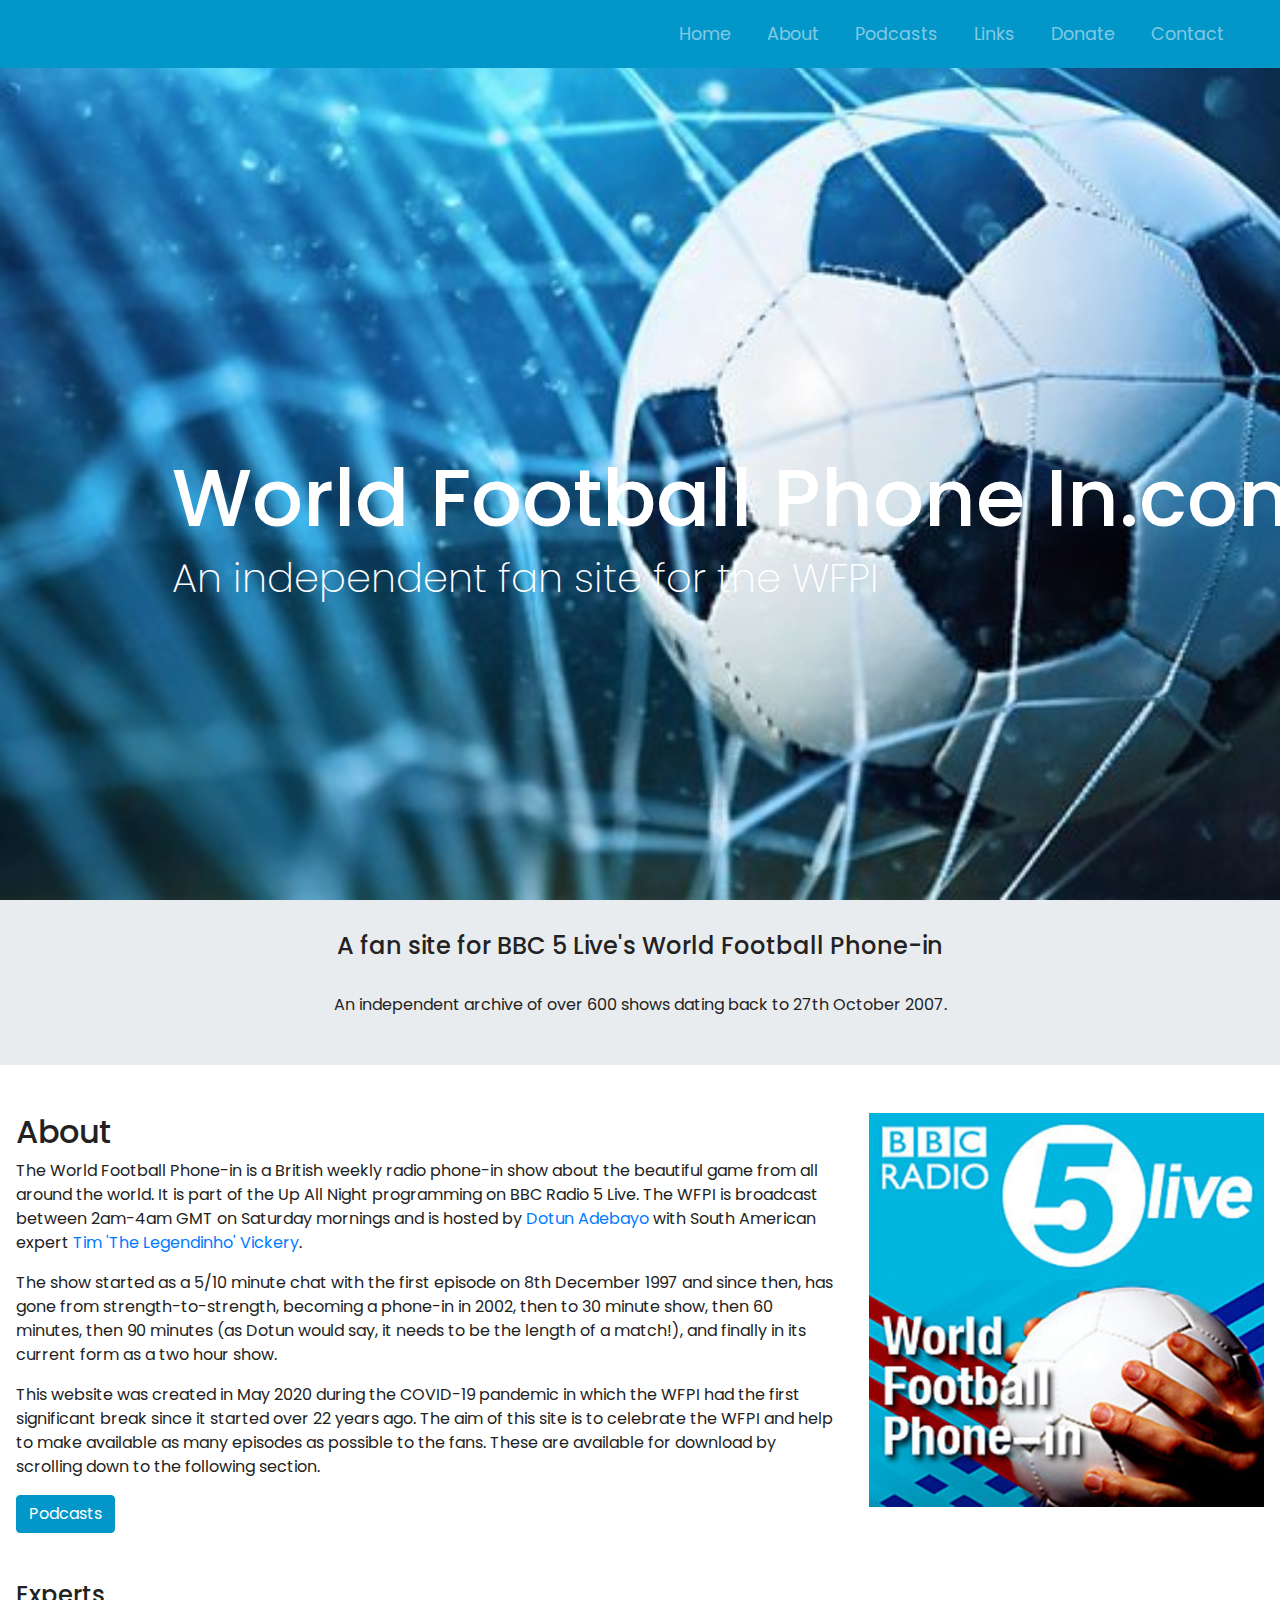
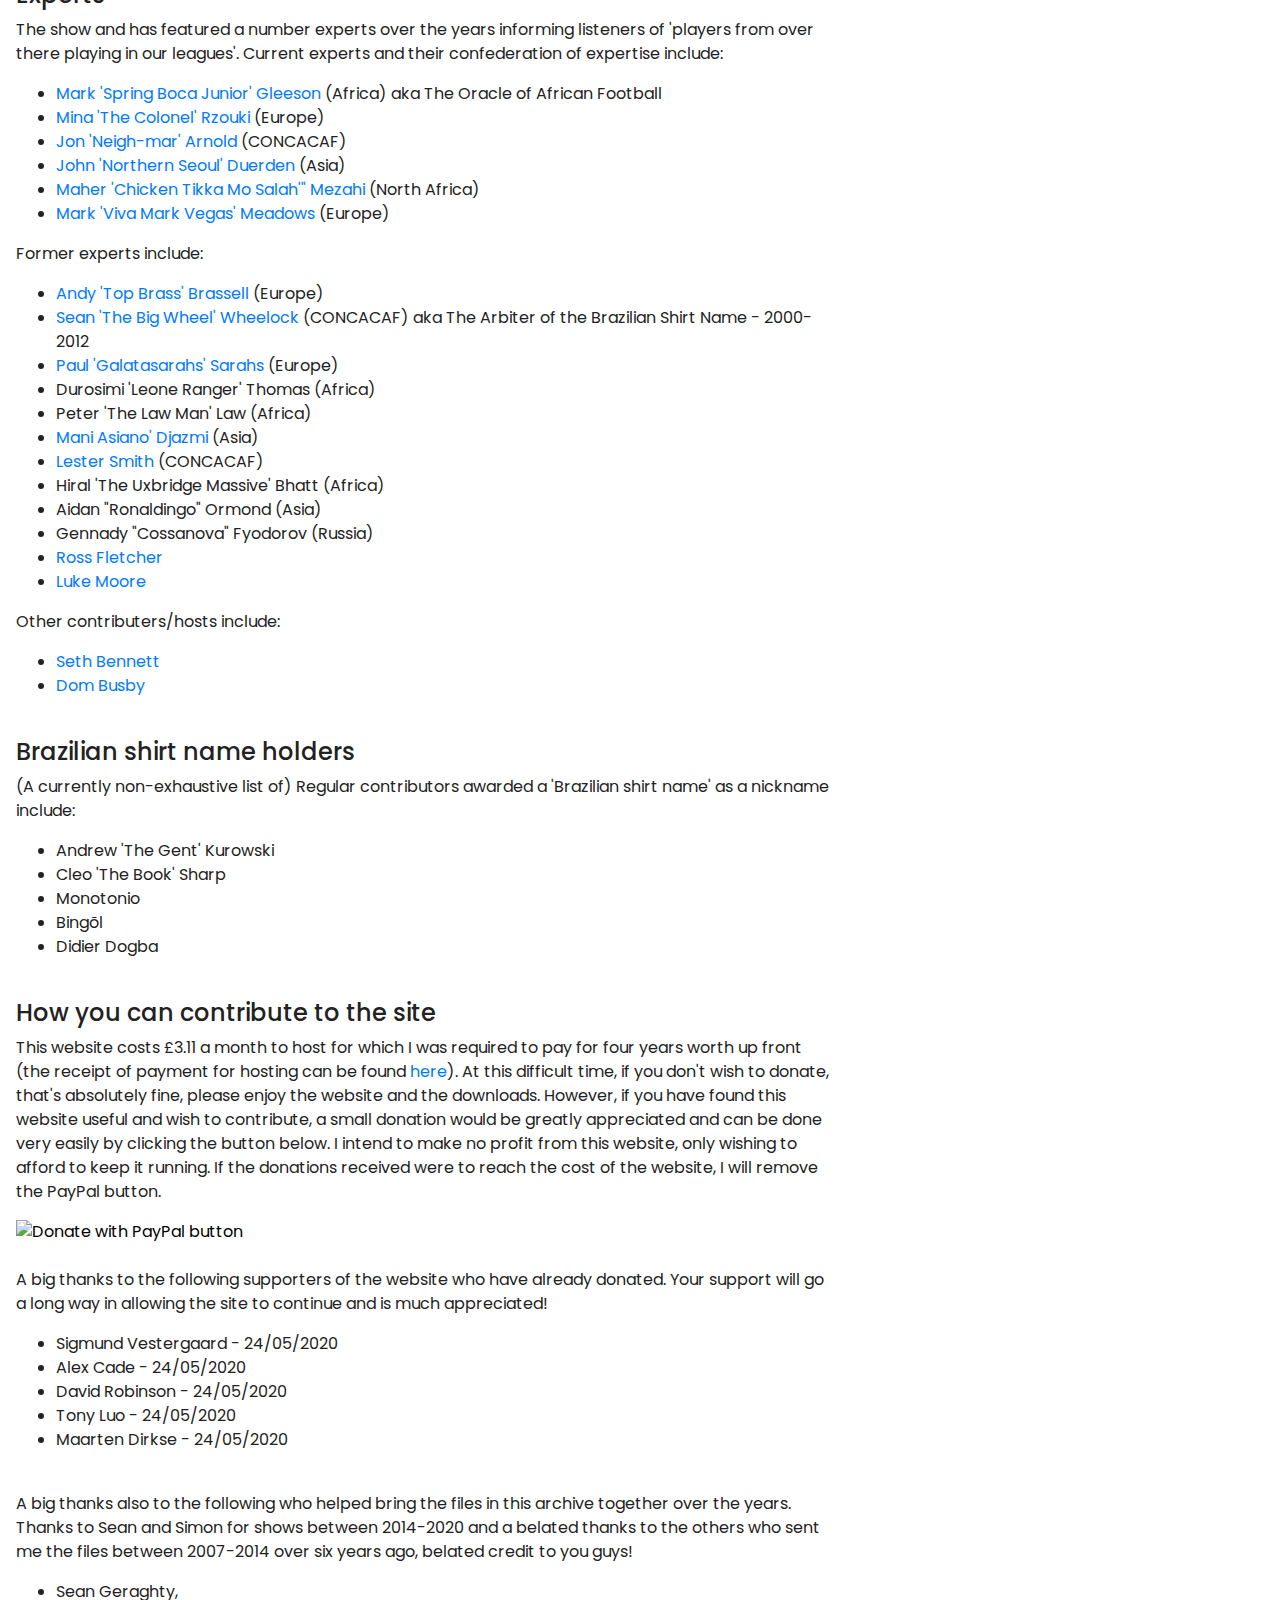
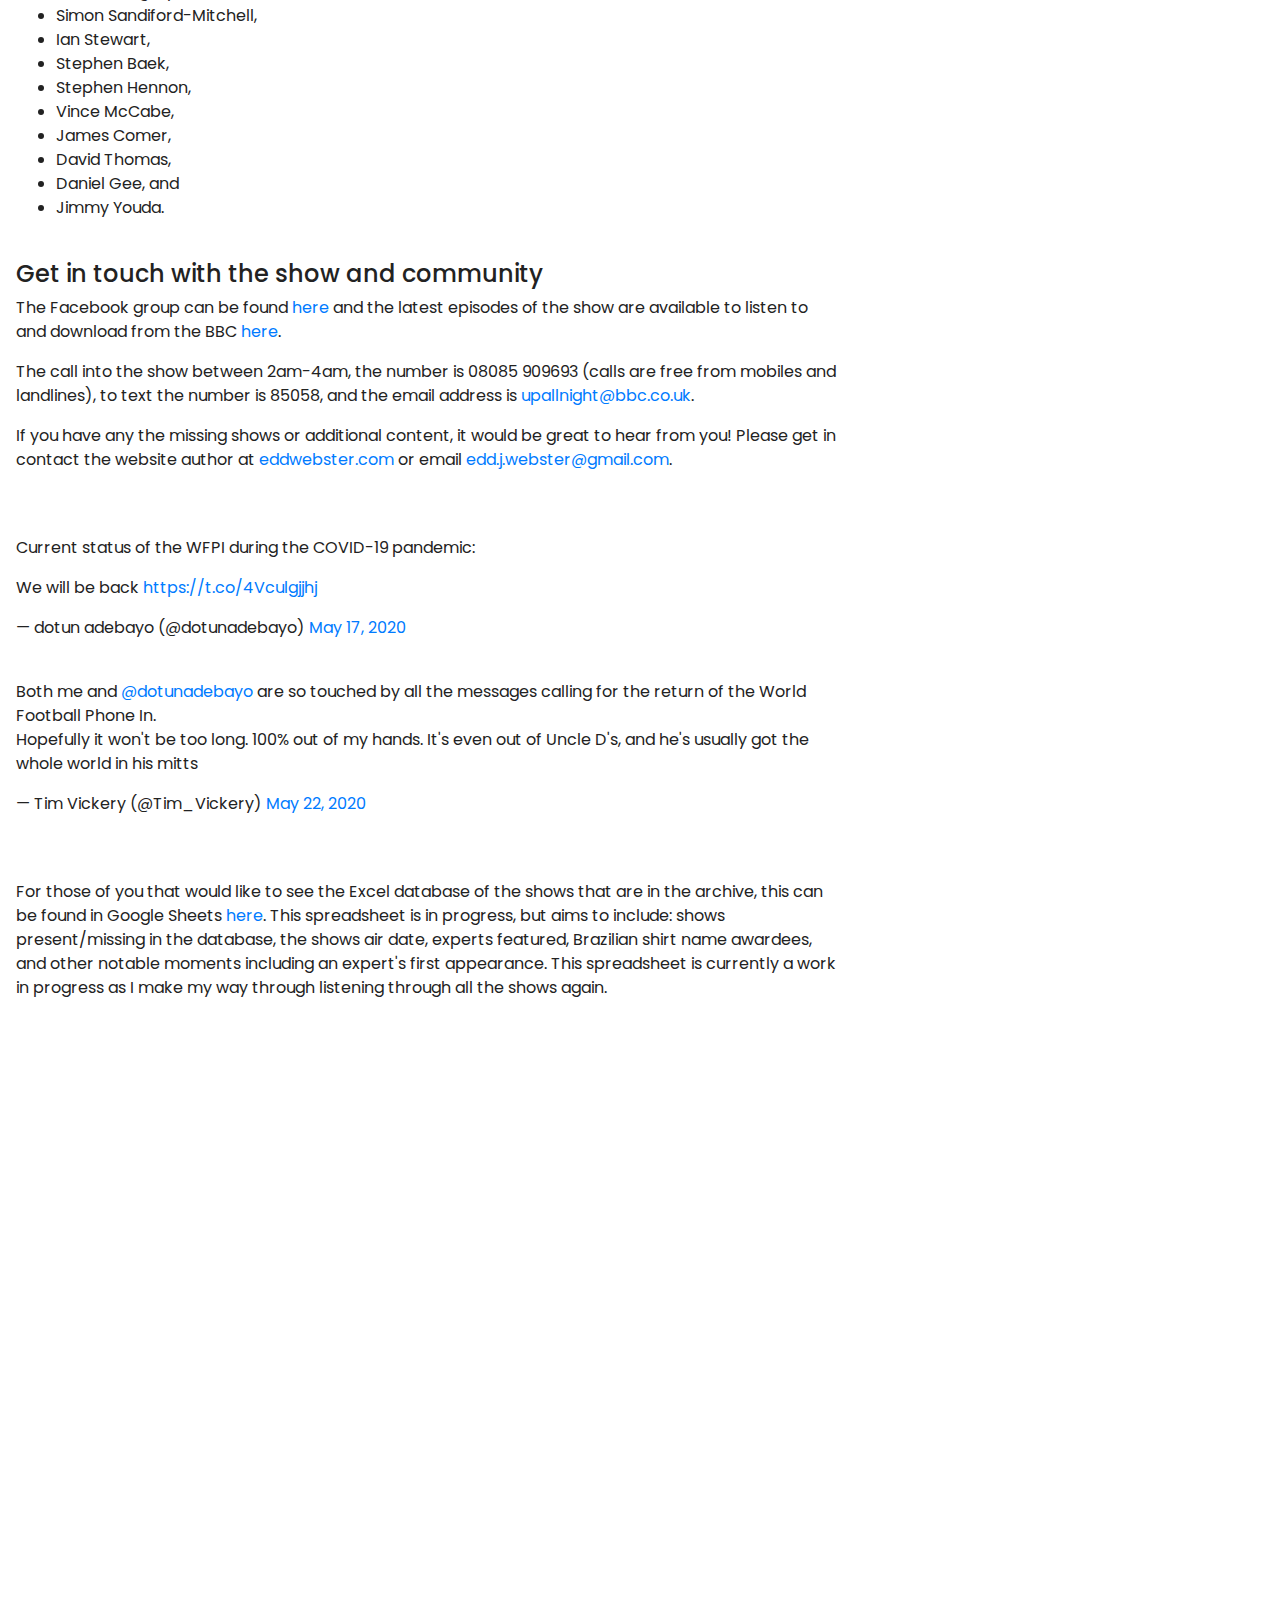
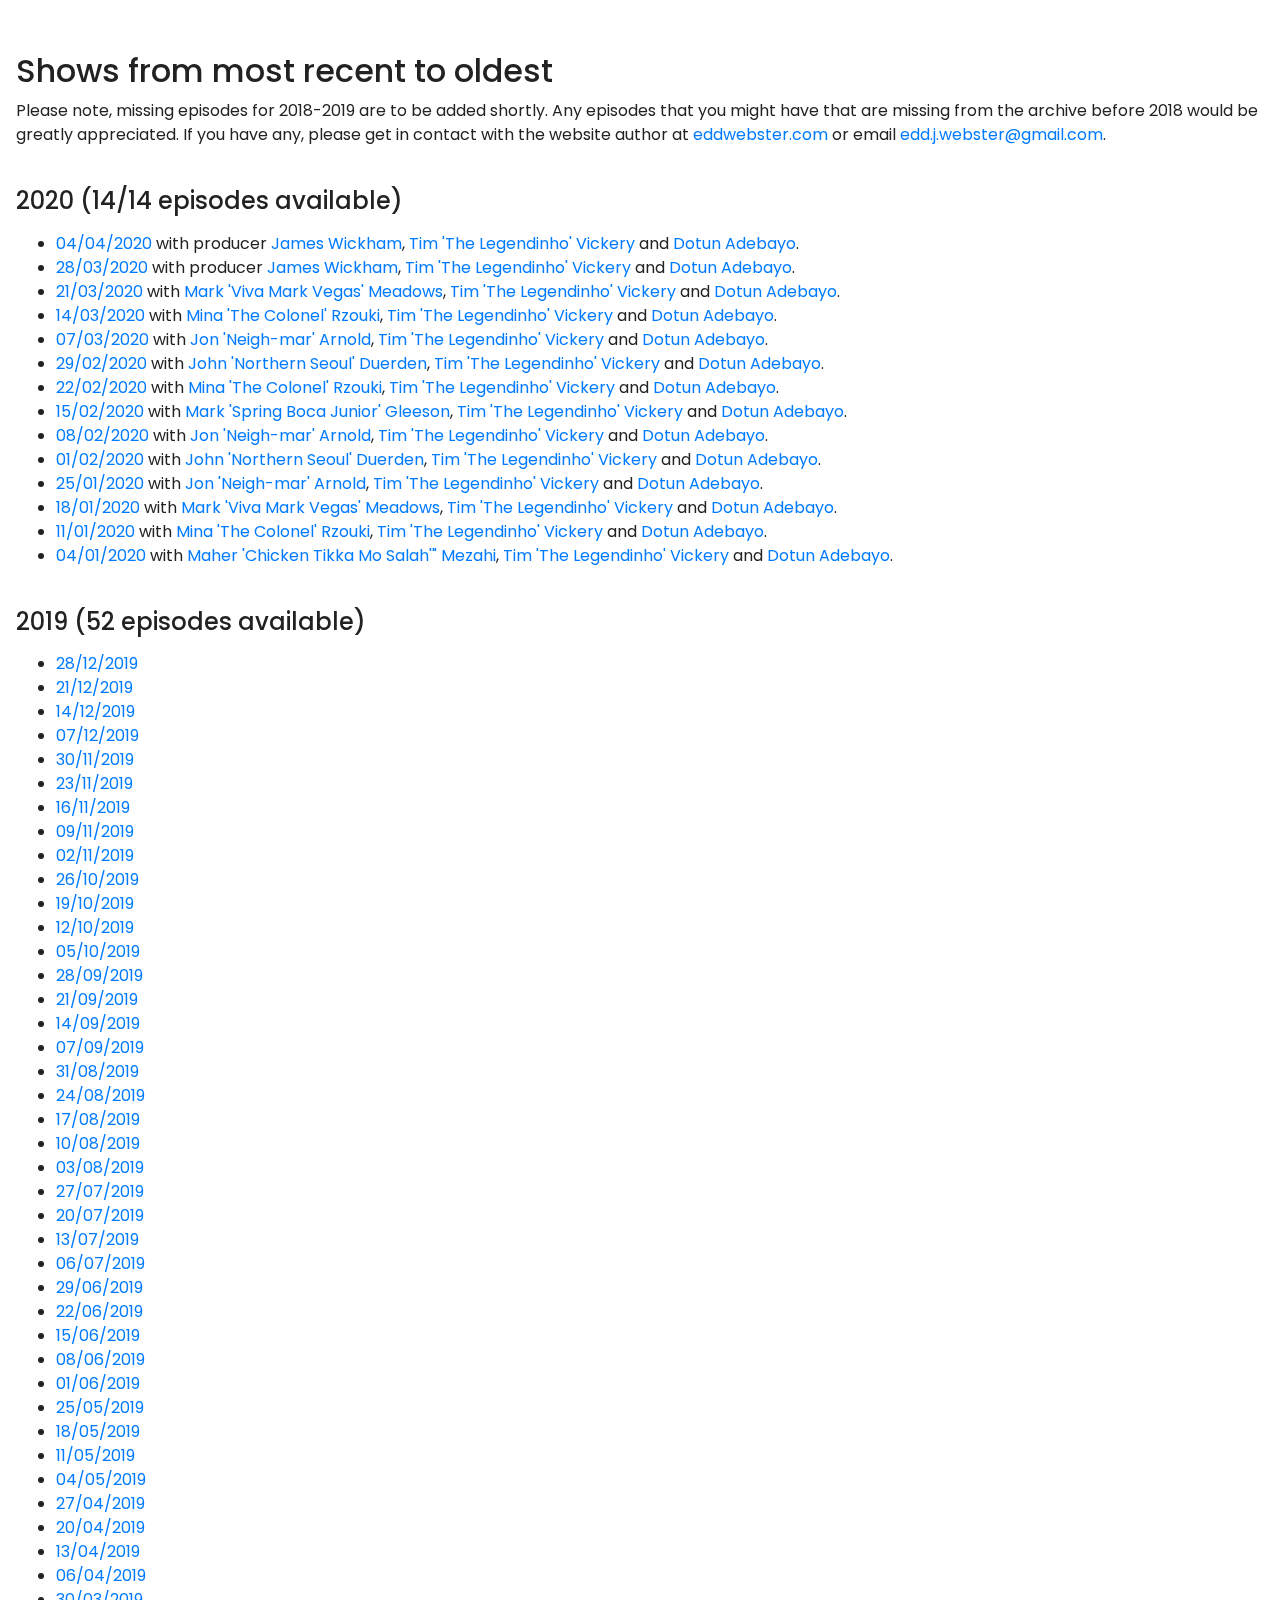
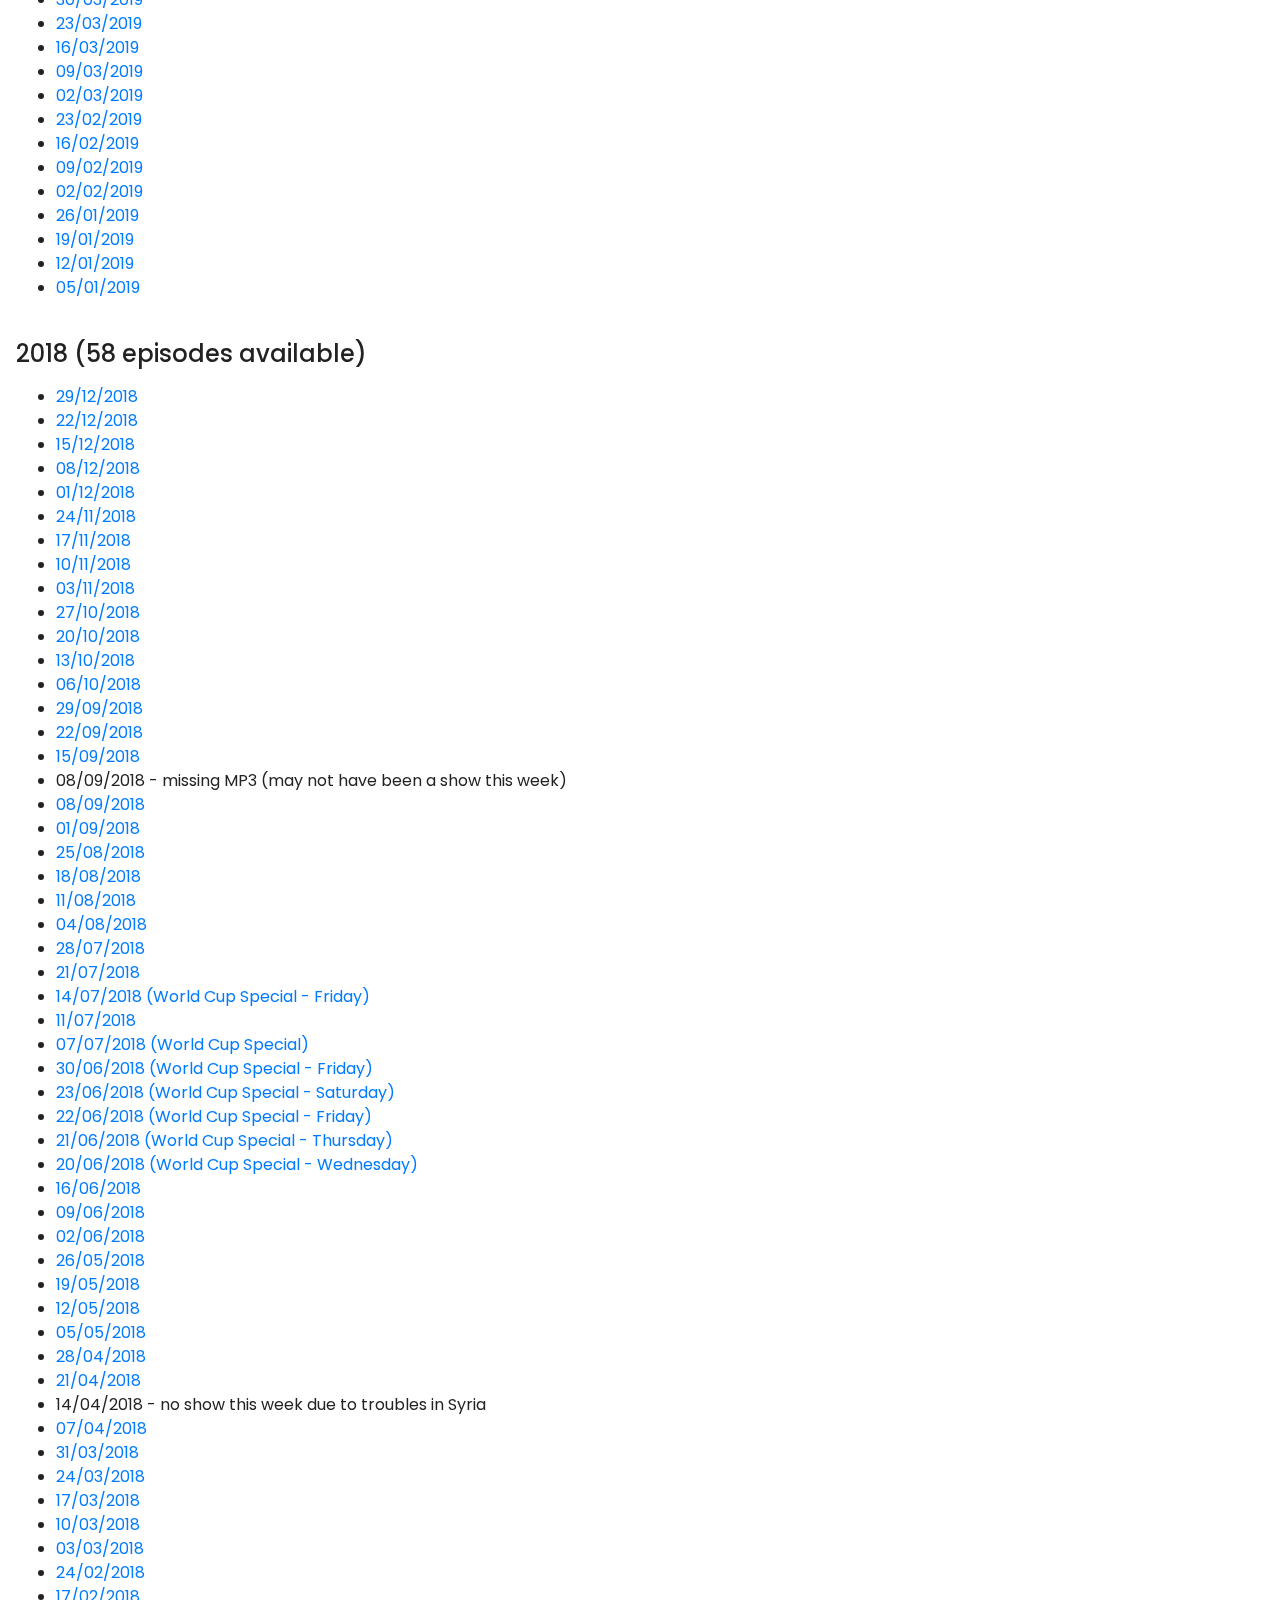
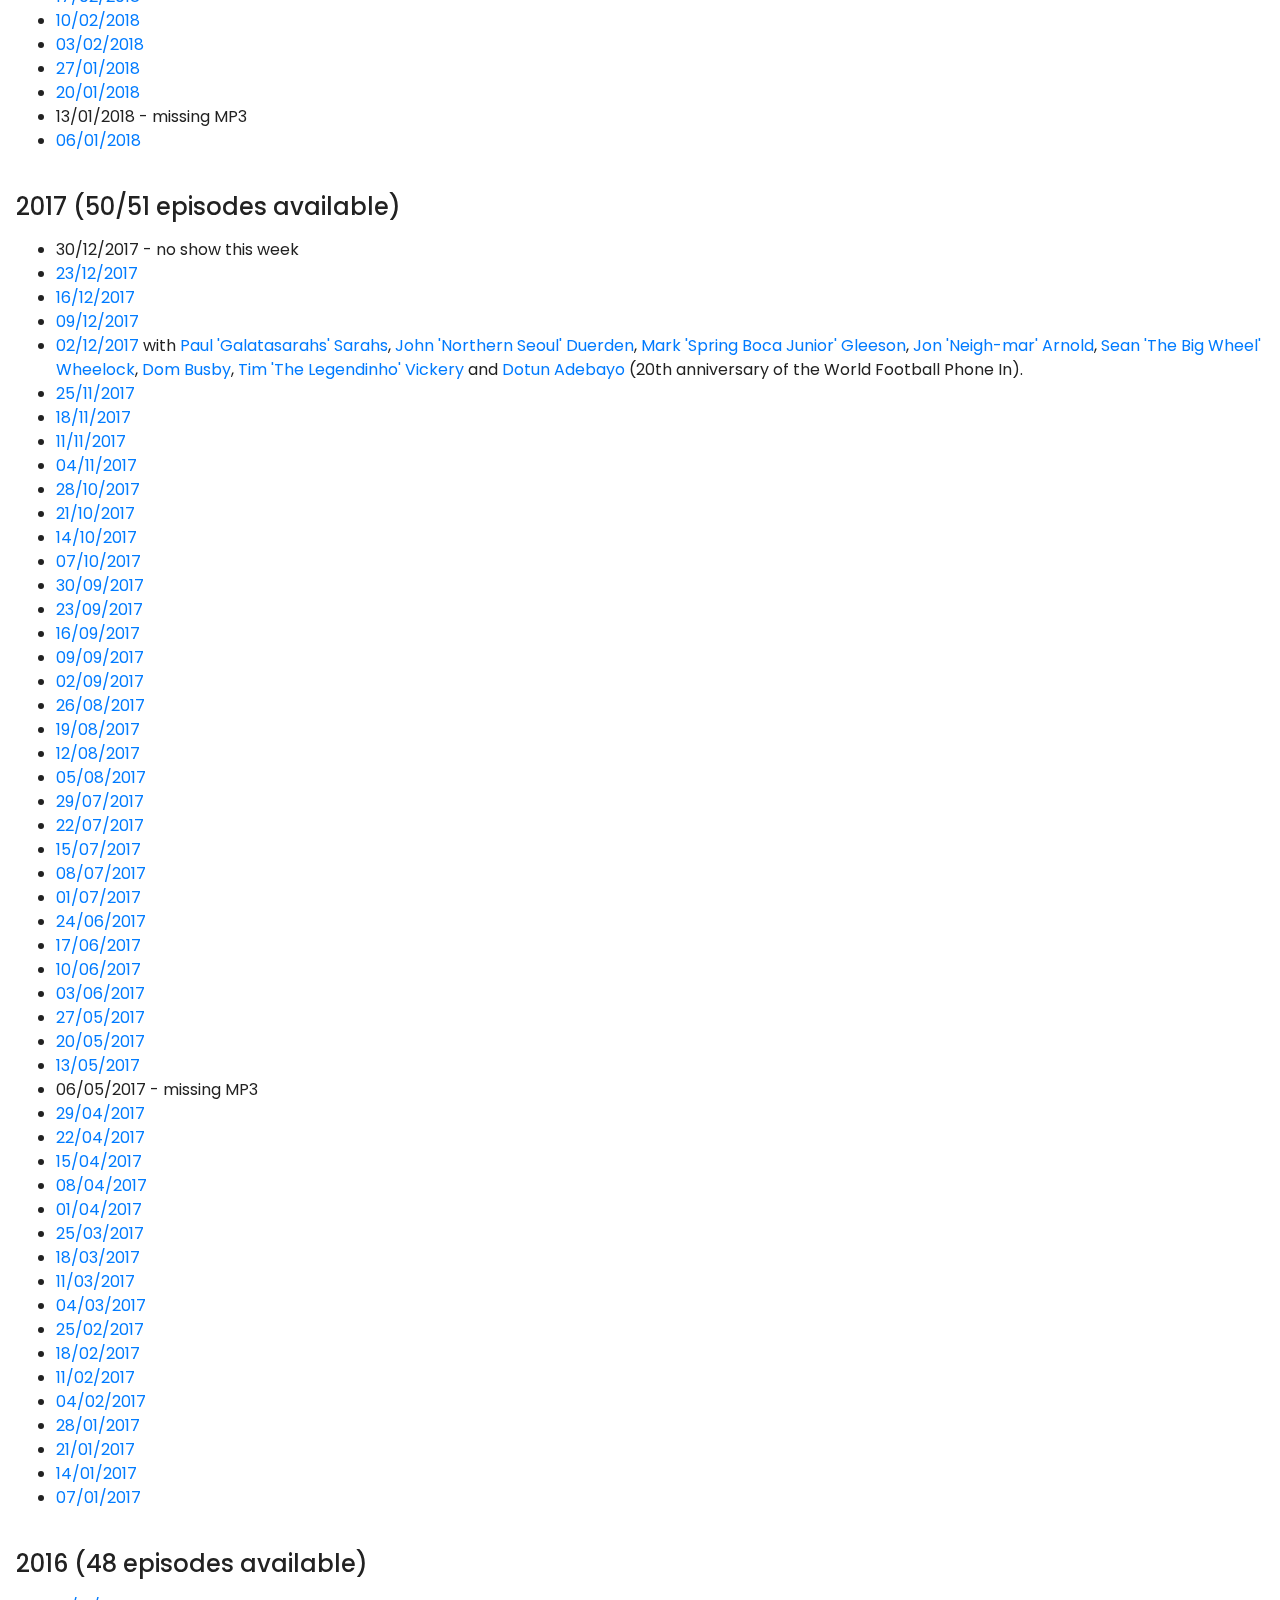
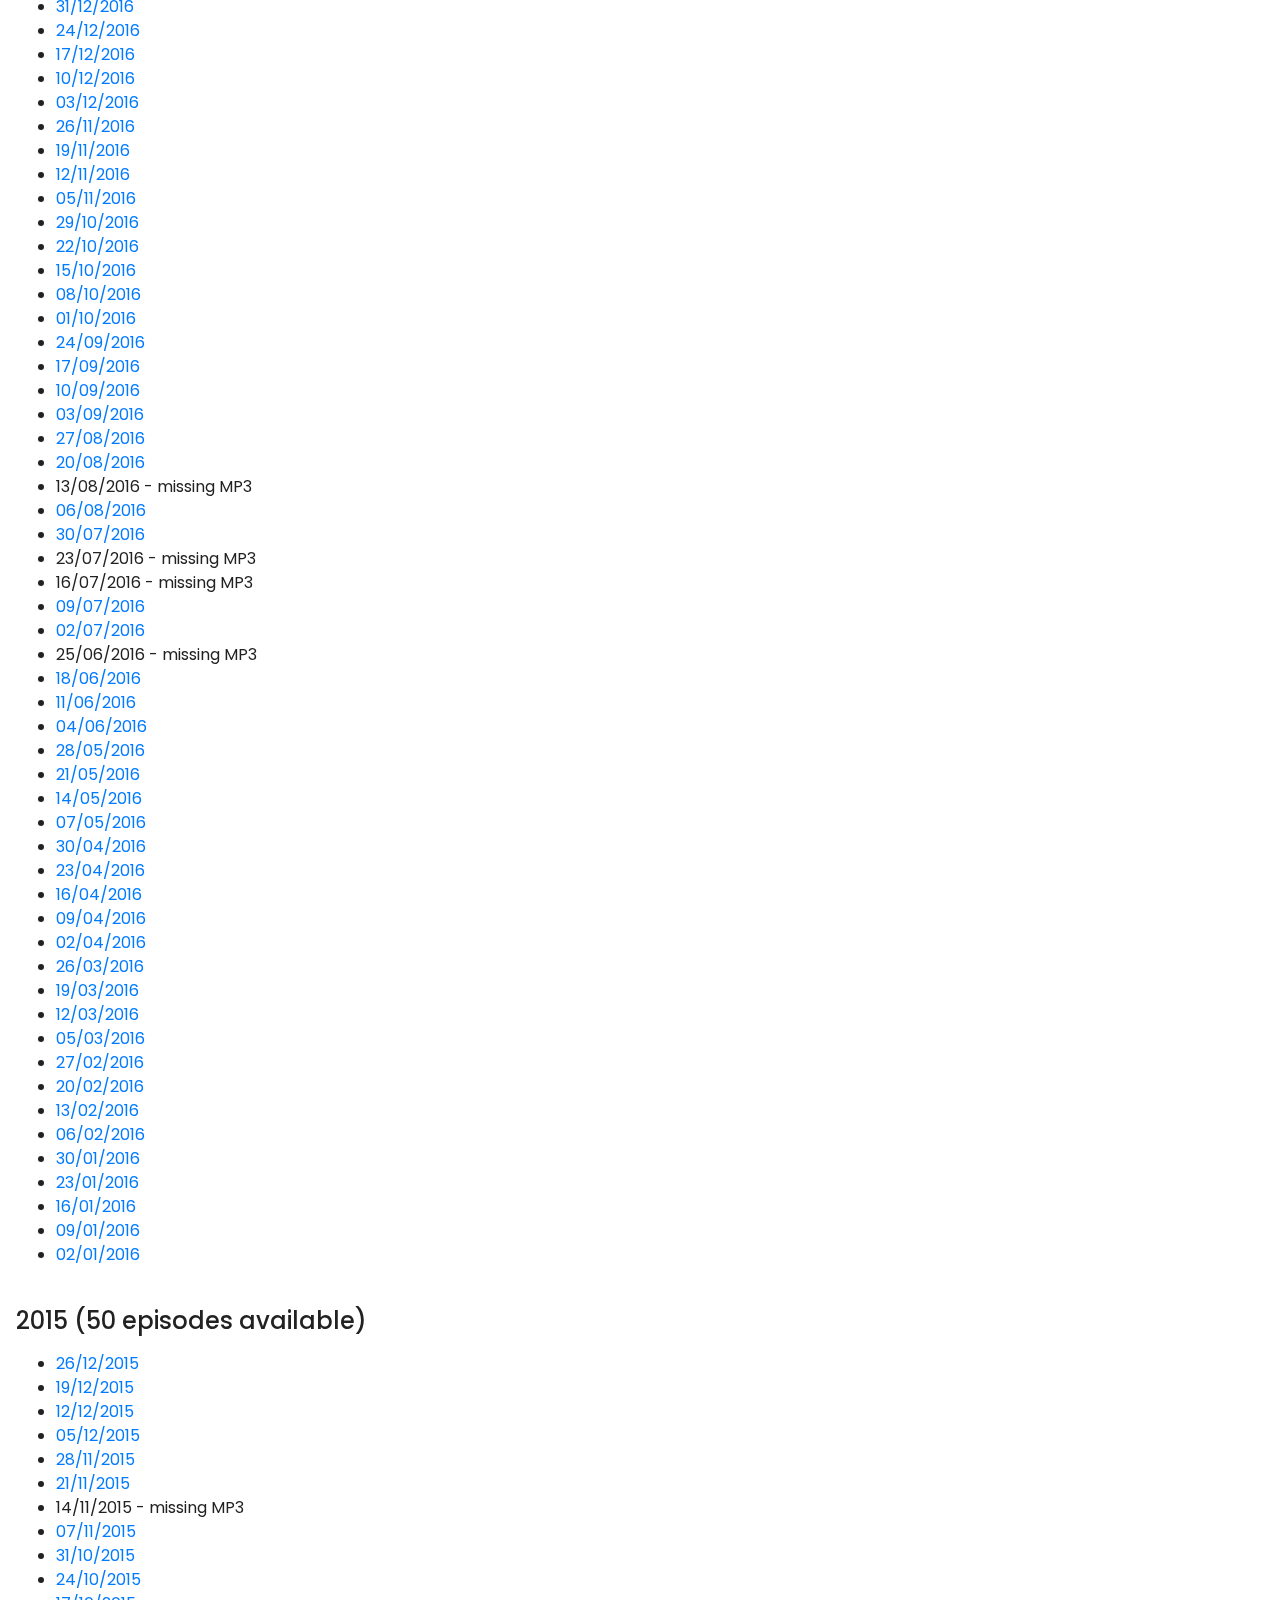
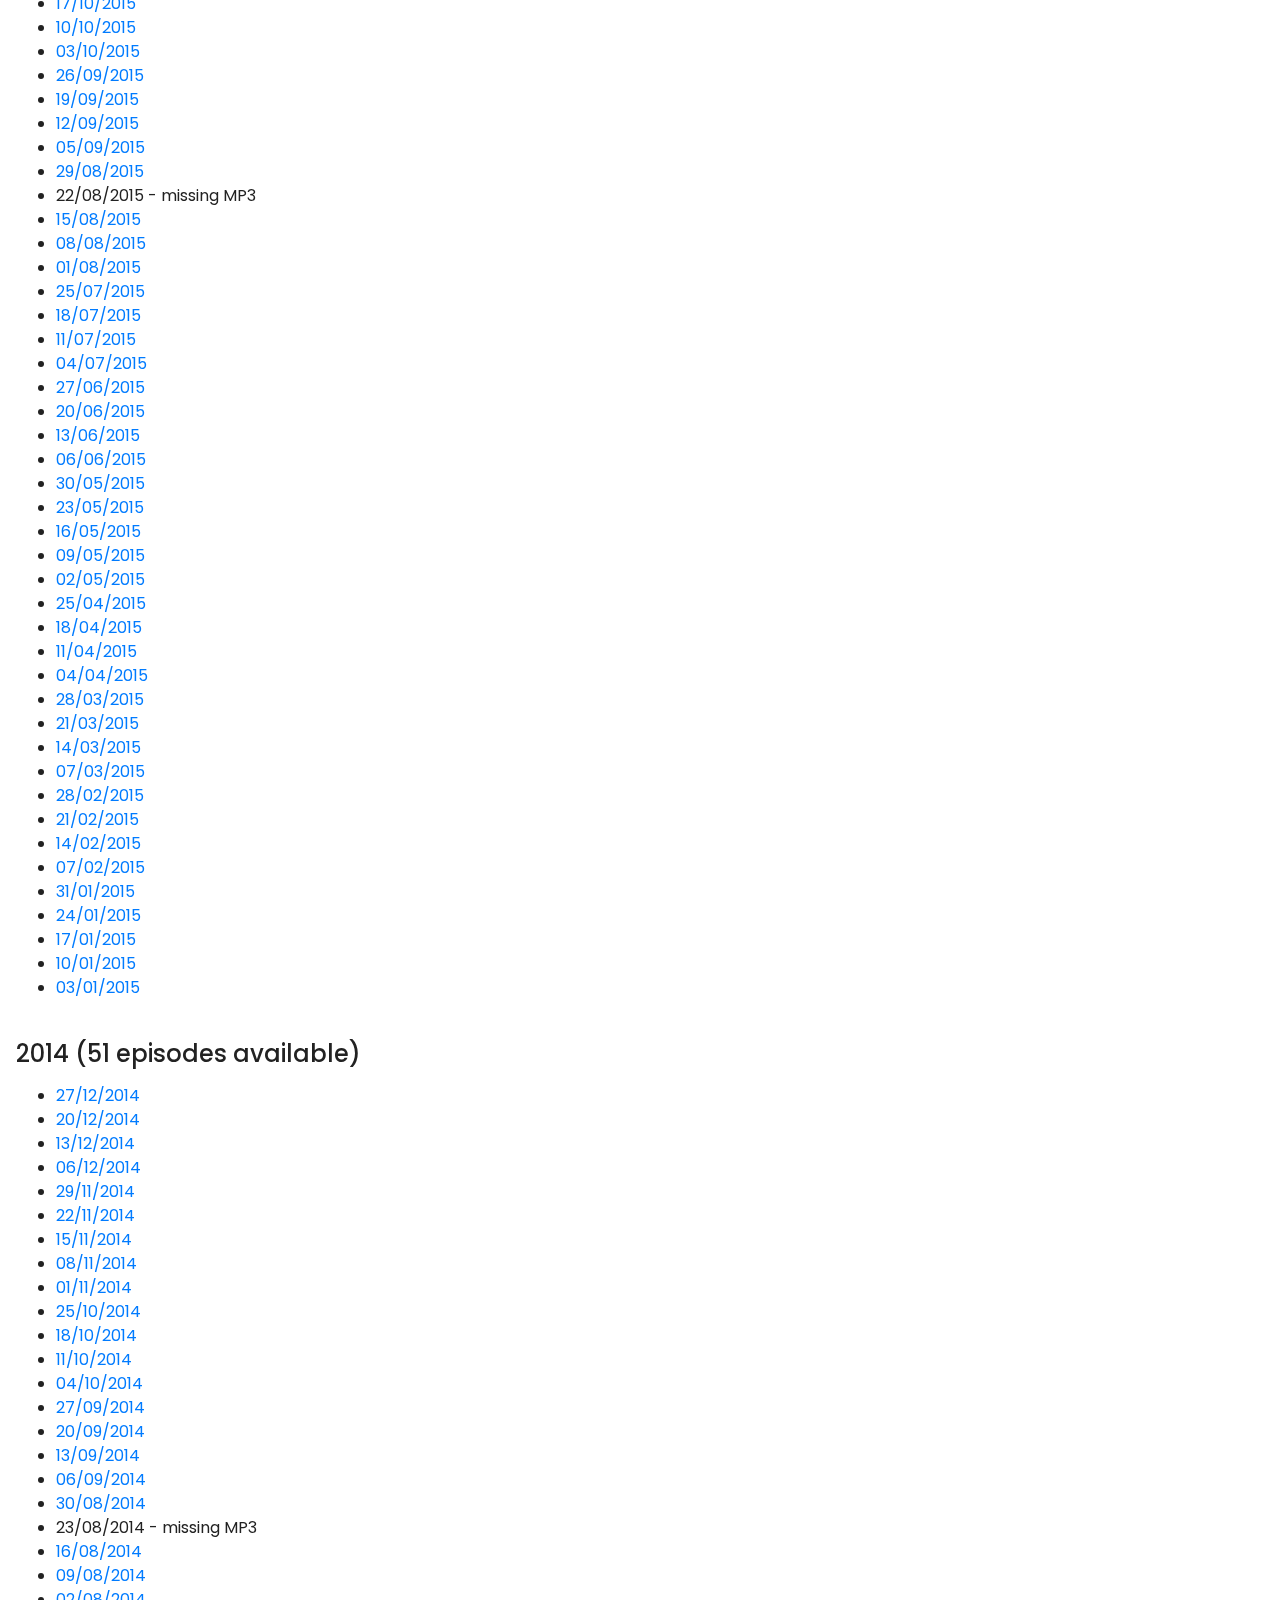
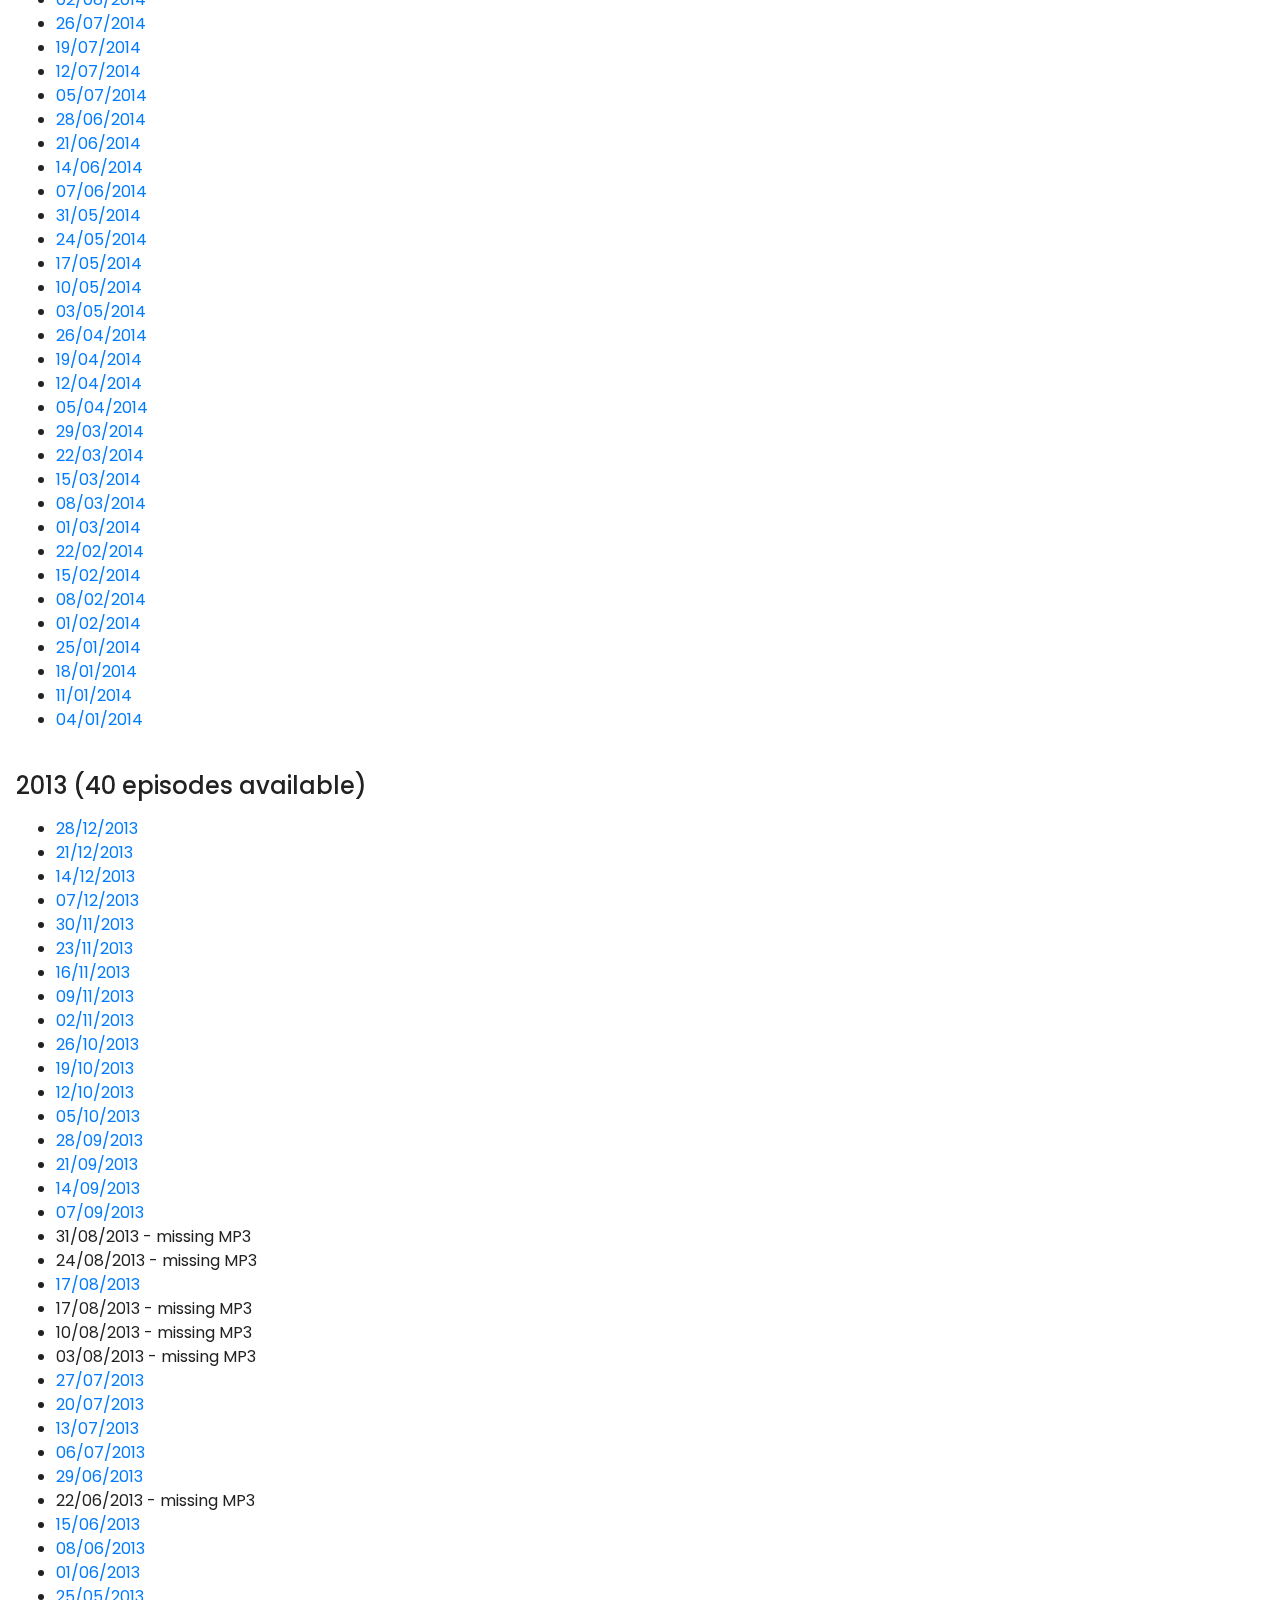
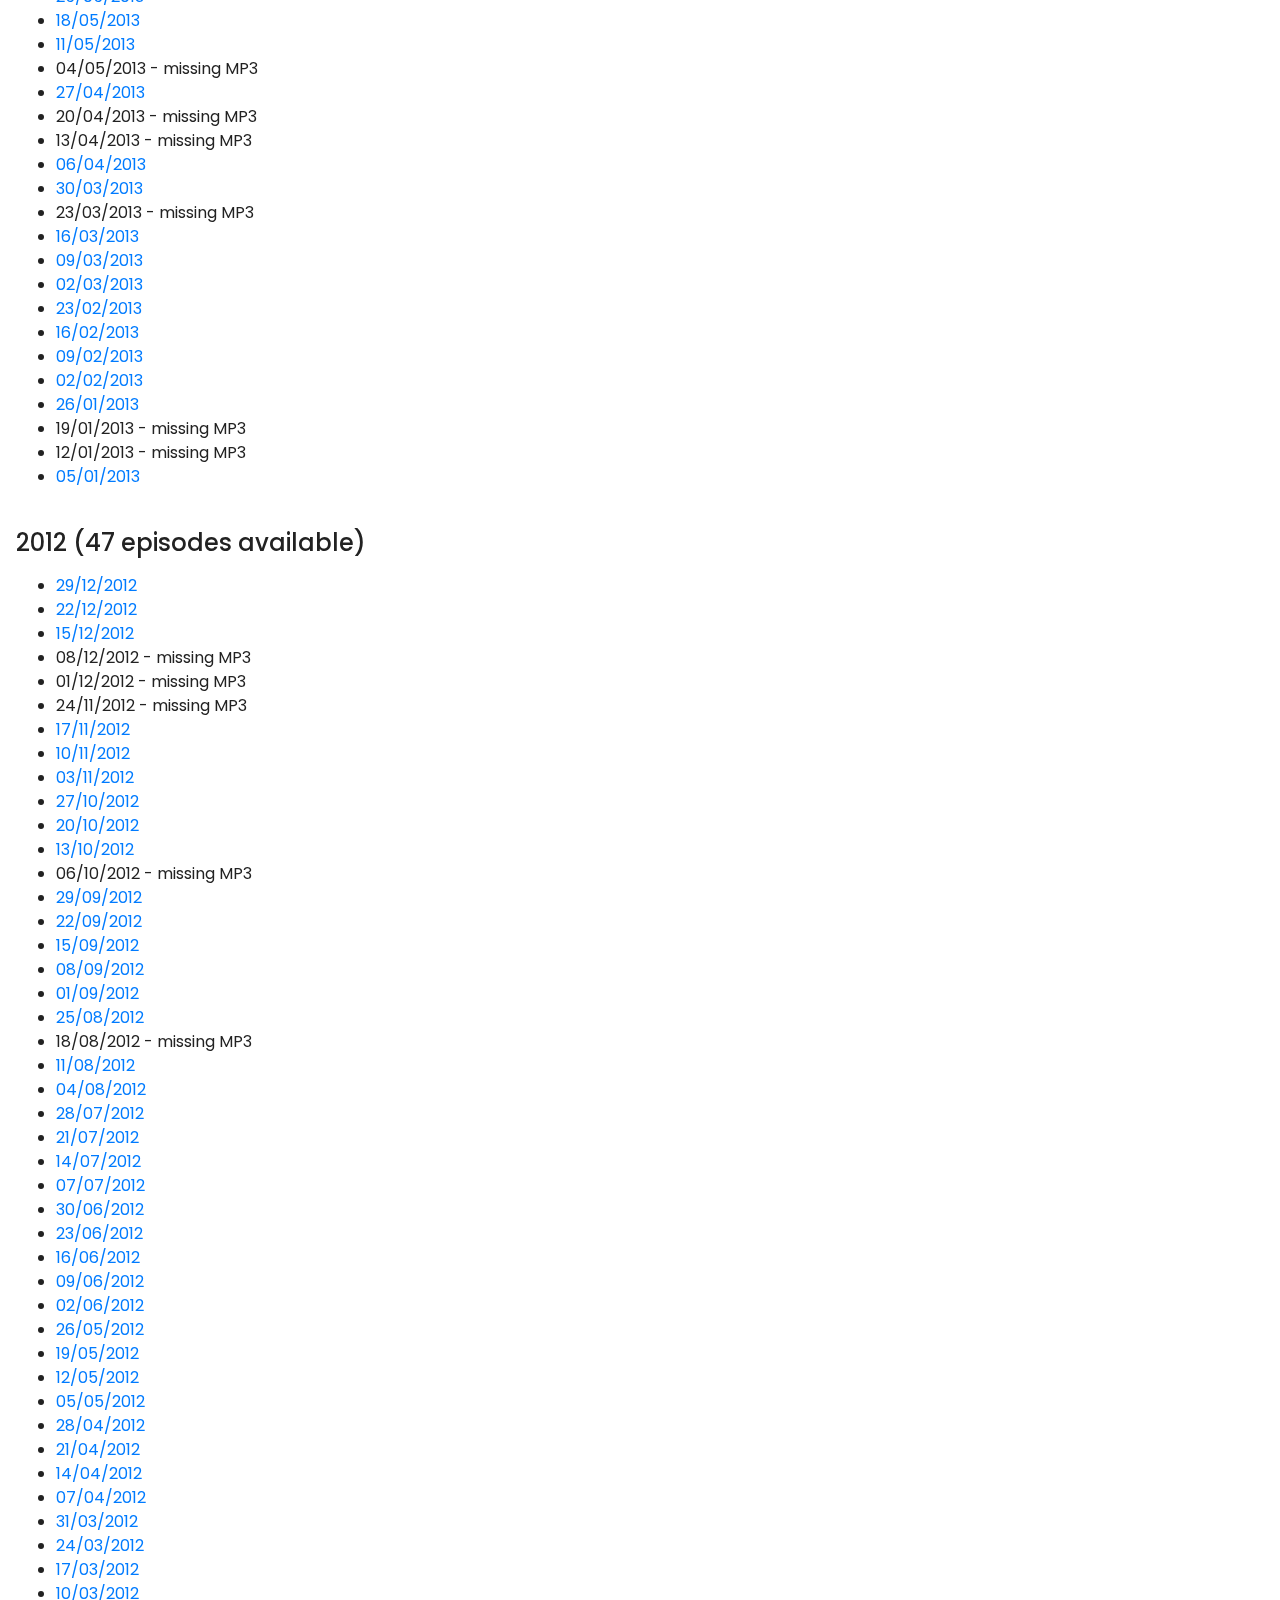
==== commit 2a1b46f6: "Add files via upload" ====
--- a/index.html
+++ b/index.html
@@ -85,6 +85,9 @@
                 <p>The World Football Phone-in is a British weekly radio phone-in show about the beautiful game from all around the world. It is part of the Up All Night programming on BBC Radio 5 Live. The WFPI is broadcast between 2am-4am GMT on Saturday mornings and is hosted by <a href="https://twitter.com/dotunadebayo" target="_blank">Dotun Adebayo</a> with South American expert <a href="https://twitter.com/Tim_Vickery" target="_blank">Tim 'The Legendinho' Vickery</a>.</p>
                 <p>The show started as a 5/10 minute chat with the first episode on 8th December 1997 and since then, has gone from strength-to-strength, becoming a phone-in in 2002, then to 30 minute show, then 60 minutes, then 90 minutes (as Dotun would say, it needs to be the length of a match!), and finally in its current form as a two hour show.</p>
                 <p>This website was created in May 2020 during the COVID-19 pandemic in which the WFPI had the first significant break since it started over 22 years ago. The aim of this site is to celebrate the WFPI and help to make available as many episodes as possible to the fans. These are available for download by scrolling down to the following section.</p>
+                <a href="#podcasts" class="btn btn-primary">Podcasts</a>
+                <br>
+                <br>
                 <br>
                 <h4>Experts</h4>               
                 <p>The show  and has featured a number experts over the years informing listeners of 'players from over there playing in our leagues'. Current experts and their confederation of expertise include:
@@ -131,7 +134,7 @@
                     </ul>
                 </p>
                 <br>
-                <h4>How to can contribute to the site</h4>  
+                <h4>How you can contribute to the site</h4>  
                 <p>This website costs £3.11 a month to host for which I was required to pay for four years worth up front (the receipt of payment for hosting can be found <a href="img/hosting.png" target="_blank">here</a>). At this difficult time, if you don't wish to donate, that's absolutely fine, please enjoy the website and the downloads. However, if you have found this website useful and wish to contribute, a small donation would be greatly appreciated and can be done very easily by clicking the button below. I intend to make no profit from this website, only wishing to afford to keep it running. If the donations received were to reach the cost of the website, I will remove the PayPal button.</p>
                 <form action="https://www.paypal.com/cgi-bin/webscr" method="post" target="_top">
                     <input type="hidden" name="cmd" value="_s-xclick" />
@@ -172,7 +175,7 @@
                 <p>Current status of the WFPI during the COVID-19 pandemic:</p>
                 <blockquote class="twitter-tweet"><p lang="en" dir="ltr">We will be back <a href="https://t.co/4Vculgjjhj">https://t.co/4Vculgjjhj</a></p>&mdash; dotun adebayo (@dotunadebayo) <a href="https://twitter.com/dotunadebayo/status/1262075340995858434?ref_src=twsrc%5Etfw">May 17, 2020</a></blockquote> <script async src="https://platform.twitter.com/widgets.js" charset="utf-8"></script>
                 <br>
-                <blockquote class="twitter-tweet"><p lang="en" dir="ltr">Cheers Ed - hope we&#39;ll be back soon <a href="https://t.co/5aaBHk5UE2">https://t.co/5aaBHk5UE2</a></p>&mdash; Tim Vickery (@Tim_Vickery) <a href="https://twitter.com/Tim_Vickery/status/1248963880824569857?ref_src=twsrc%5Etfw">April 11, 2020</a></blockquote> <script async src="https://platform.twitter.com/widgets.js" charset="utf-8"></script>
+                <blockquote class="twitter-tweet"><p lang="en" dir="ltr">Both me and <a href="https://twitter.com/dotunadebayo?ref_src=twsrc%5Etfw">@dotunadebayo</a> are so touched by all the messages calling for the return of the World Football Phone In.<br>Hopefully it won&#39;t be too long. 100% out of my hands. It&#39;s even out of Uncle D&#39;s, and he&#39;s usually got the whole world in his mitts</p>&mdash; Tim Vickery (@Tim_Vickery) <a href="https://twitter.com/Tim_Vickery/status/1263955998336864256?ref_src=twsrc%5Etfw">May 22, 2020</a></blockquote> <script async src="https://platform.twitter.com/widgets.js" charset="utf-8"></script>
                 <br>
                 <br>
                 <p>For those of you that would like to see the Excel database of the shows that are in the archive, this can be found in Google Sheets <a href="https://docs.google.com/spreadsheets/d/1-p-Rl8XeNn3DVOJkiJUZqcYwSbnLnJlAUGO5oLyqb_Q/edit?usp=sharing" target="_blank">here</a>. This spreadsheet is in progress, but aims to include: shows present/missing in the database, the shows air date, experts featured, Brazilian shirt name awardees, and other notable moments including an expert's first appearance. This spreadsheet is currently a work in progress as I make my way through listening through all the shows again.</p>
@@ -202,7 +205,7 @@
                 <h2>Shows from most recent to oldest</h2>
                 <p>Please note, missing episodes for 2018-2019 are to be added shortly. Any episodes that you might have that are missing from the archive before 2018 would be greatly appreciated. If you have any, please get in contact with the website author at <a href="https://www.eddwebster.com/" target="_blank">eddwebster.com</a> or email <a href="mailto:edd.j.webster@gmail.com?Subject=Hello" target="_top">edd.j.webster@gmail.com</a>. </p>
                 <br>
-                <h4>2020 (14 episodes available)</h4>
+                <h4>2020 (14/14 episodes available)</h4>
                 <p>
                     <ul>
                         <li><a href="/downloads/podcasts/2020/wfpi_20200404.mp3" download>04/04/2020</a> with producer <a href="https://twitter.com/JamesWickham" target="_blank">James Wickham</a>, <a href="https://twitter.com/Tim_Vickery" target="_blank">Tim 'The Legendinho' Vickery</a> and <a href="https://twitter.com/dotunadebayo" target="_blank">Dotun Adebayo</a>.</li>
@@ -222,34 +225,33 @@
                     </ul>
                 </p>
                 <br>
-                <h4>2019 (39 episodes available)</h4>
-                <p>
-                Missing episodes for 2019 to be added in due course.
-                    <ul>
-                        <li>28/12/2019 - missing MP3</li>
+                <h4>2019 (52 episodes available)</h4>
+                <p>
+                    <ul>
+                        <li><a href="/downloads/podcasts/2019/wfpi_20191228.mp3" download>28/12/2019</a></li>
                         <li><a href="/downloads/podcasts/2019/wfpi_20191221.mp3" download>21/12/2019</a></li>
                         <li><a href="/downloads/podcasts/2019/wfpi_20191214.mp3" download>14/12/2019</a></li>
                         <li><a href="/downloads/podcasts/2019/wfpi_20191207.mp3" download>07/12/2019</a></li>
                         <li><a href="/downloads/podcasts/2019/wfpi_20191130.mp3" download>30/11/2019</a></li>
                         <li><a href="/downloads/podcasts/2019/wfpi_20191123.mp3" download>23/11/2019</a></li>
-                        <li>16/11/2019 - missing MP3</li>
+                        <li><a href="/downloads/podcasts/2019/wfpi_20191116.mp3" download>16/11/2019</a></li>
                         <li><a href="/downloads/podcasts/2019/wfpi_20191109.mp3" download>09/11/2019</a></li>
-                        <li>02/11/2019 - missing MP3</li>
-                        <li>26/10/2019 - missing MP3</li>
+                        <li><a href="/downloads/podcasts/2019/wfpi_20191102.mp3" download>02/11/2019</a></li>
+                        <li><a href="/downloads/podcasts/2019/wfpi_20191026.mp3" download>26/10/2019</a></li>                        
                         <li><a href="/downloads/podcasts/2019/wfpi_20191019.mp3" download>19/10/2019</a></li>
                         <li><a href="/downloads/podcasts/2019/wfpi_20191012.mp3" download>12/10/2019</a></li>
-                        <li>05/10/2019 - missing MP3</li>
+                        <li><a href="/downloads/podcasts/2019/wfpi_20191005.mp3" download>05/10/2019</a></li>
                         <li><a href="/downloads/podcasts/2019/wfpi_20190928.mp3" download>28/09/2019</a></li>
-                        <li>21/09/2019 - missing MP3</li>
+                        <li><a href="/downloads/podcasts/2019/wfpi_20190921.mp3" download>21/09/2019</a></li>
                         <li><a href="/downloads/podcasts/2019/wfpi_20190914.mp3" download>14/09/2019</a></li>
                         <li><a href="/downloads/podcasts/2019/wfpi_20190907.mp3" download>07/09/2019</a></li>
                         <li><a href="/downloads/podcasts/2019/wfpi_20190831.mp3" download>31/08/2019</a></li>
                         <li><a href="/downloads/podcasts/2019/wfpi_20190824.mp3" download>24/08/2019</a></li>
-                        <li>17/08/2019 - missing MP3</li>
+                        <li><a href="/downloads/podcasts/2019/wfpi_20190817.mp3" download>17/08/2019</a></li>
                         <li><a href="/downloads/podcasts/2019/wfpi_20190810.mp3" download>10/08/2019</a></li>
                         <li><a href="/downloads/podcasts/2019/wfpi_20190803.mp3" download>03/08/2019</a></li>
                         <li><a href="/downloads/podcasts/2019/wfpi_20190727.mp3" download>27/07/2019</a></li>
-                        <li>20/07/2019 - missing MP3</li>
+                        <li><a href="/downloads/podcasts/2019/wfpi_20190720.mp3" download>20/07/2019</a></li>
                         <li><a href="/downloads/podcasts/2019/wfpi_20190713.mp3" download>13/07/2019</a></li>
                         <li><a href="/downloads/podcasts/2019/wfpi_20190706.mp3" download>06/07/2019</a></li>
                         <li><a href="/downloads/podcasts/2019/wfpi_20190629.mp3" download>29/06/2019</a></li>
@@ -270,53 +272,57 @@
                         <li><a href="/downloads/podcasts/2019/wfpi_20190316.mp3" download>16/03/2019</a></li>
                         <li><a href="/downloads/podcasts/2019/wfpi_20190309.mp3" download>09/03/2019</a></li>
                         <li><a href="/downloads/podcasts/2019/wfpi_20190302.mp3" download>02/03/2019</a></li>
-                        <li>23/02/2019 - missing MP3</li>
+                        <li><a href="/downloads/podcasts/2019/wfpi_20190223.mp3" download>23/02/2019</a></li>
                         <li><a href="/downloads/podcasts/2019/wfpi_20190216.mp3" download>16/02/2019</a></li>
                         <li><a href="/downloads/podcasts/2019/wfpi_20190209.mp3" download>09/02/2019</a></li>
-                        <li>02/02/2019 - missing MP3</li>
+                        <li><a href="/downloads/podcasts/2019/wfpi_20190202.mp3" download>02/02/2019</a></li>
                         <li><a href="/downloads/podcasts/2019/wfpi_20190126.mp3" download>26/01/2019</a></li>
-                        <li>19/01/2019 - missing MP3</li>
-                        <li>12/01/2019 - missing MP3</li>
-                        <li>05/01/2019 - missing MP3</li>
-                    </ul>
-                </p>
-                <br>
-                <h4>2018 (32 episodes available)</h4>
-                <p>
-                Missing episodes for 2018 to be added in due course.
-                    <ul>
-                        <li>29/12/2018 - missing MP3</li>
-                        <li>22/12/2018 - missing MP3</li>
+                        <li><a href="/downloads/podcasts/2019/wfpi_20190119.mp3" download>19/01/2019</a></li>
+                        <li><a href="/downloads/podcasts/2019/wfpi_20190112.mp3" download>12/01/2019</a></li>
+                        <li><a href="/downloads/podcasts/2019/wfpi_20190105.mp3" download>05/01/2019</a></li>
+                    </ul>
+                </p>
+                <br>
+                <h4>2018 (58 episodes available)</h4>
+                <p>
+                    <ul>
+                        <li><a href="/downloads/podcasts/2018/wfpi_20181229.mp3" download>29/12/2018</a></li>
+                        <li><a href="/downloads/podcasts/2018/wfpi_20181222.mp3" download>22/12/2018</a></li>
                         <li><a href="/downloads/podcasts/2018/wfpi_20181215.mp3" download>15/12/2018</a></li>
                         <li><a href="/downloads/podcasts/2018/wfpi_20181208.mp3" download>08/12/2018</a></li>
-                        <li>01/12/2018 - missing MP3</li>
+                        <li><a href="/downloads/podcasts/2018/wfpi_20181201.mp3" download>01/12/2018</a></li>
                         <li><a href="/downloads/podcasts/2018/wfpi_20181124.mp3" download>24/11/2018</a></li>
-                        <li>17/11/2018 - missing MP3</li>
+                        <li><a href="/downloads/podcasts/2018/wfpi_20181117.mp3" download>17/11/2018</a></li>
                         <li><a href="/downloads/podcasts/2018/wfpi_20181110.mp3" download>10/11/2018</a></li>
                         <li><a href="/downloads/podcasts/2018/wfpi_20181103.mp3" download>03/11/2018</a></li>
-                        <li>27/10/2018 - missing MP3</li>
-                        <li>20/10/2018 - missing MP3</li>
-                        <li>13/10/2018 - missing MP3</li>
+                        <li><a href="/downloads/podcasts/2018/wfpi_20181027.mp3" download>27/10/2018</a></li>
+                        <li><a href="/downloads/podcasts/2018/wfpi_20181020.mp3" download>20/10/2018</a></li>
+                        <li><a href="/downloads/podcasts/2018/wfpi_20181013.mp3" download>13/10/2018</a></li>
                         <li><a href="/downloads/podcasts/2018/wfpi_20181006.mp3" download>06/10/2018</a></li>
-                        <li>29/09/2018 - missing MP3</li>
+                        <li><a href="/downloads/podcasts/2018/wfpi_20180929.mp3" download>29/09/2018</a></li>
                         <li><a href="/downloads/podcasts/2018/wfpi_20180922.mp3" download>22/09/2018</a></li>
-                        <li>15/09/2018 - missing MP3</li>
-                        <li>08/09/2018 - missing MP3</li>
+                        <li><a href="/downloads/podcasts/2018/wfpi_20180915.mp3" download>15/09/2018</a></li>
+                        <li>08/09/2018 - missing MP3 (may not have been a show this week)</li>
+                        <li><a href="/downloads/podcasts/2018/wfpi_20180901.mp3" download>08/09/2018</a></li>
                         <li><a href="/downloads/podcasts/2018/wfpi_20180901.mp3" download>01/09/2018</a></li>
                         <li><a href="/downloads/podcasts/2018/wfpi_20180825.mp3" download>25/08/2018</a></li>
                         <li><a href="/downloads/podcasts/2018/wfpi_20180818.mp3" download>18/08/2018</a></li>
-                        <li>11/08/2018 - missing MP3</li>
+                        <li><a href="/downloads/podcasts/2018/wfpi_20180811.mp3" download>11/08/2018</a></li>
                         <li><a href="/downloads/podcasts/2018/wfpi_20180804.mp3" download>04/08/2018</a></li>
-                        <li>28/07/2018 - missing MP3</li>
+                        <li><a href="/downloads/podcasts/2018/wfpi_20180728.mp3" download>28/07/2018</a></li>
                         <li><a href="/downloads/podcasts/2018/wfpi_20180721.mp3" download>21/07/2018</a></li>
-                        <li><a href="/downloads/podcasts/2018/wfpi_20180714.mp3" download>14/07/2018</a></li>
-                        <li><a href="/downloads/podcasts/2018/wfpi_20180707.mp3" download>07/07/2018</a></li>
-                        <li>30/06/2019 - missing MP3</li>
-                        <li><a href="/downloads/podcasts/2018/wfpi_20180623.mp3" download>23/06/2018</a></li>
+                        <li><a href="/downloads/podcasts/2018/wfpi_20180714.mp3" download>14/07/2018 (World Cup Special - Friday)</a></li>
+                        <li><a href="/downloads/podcasts/2018/wfpi_20180711.mp3" download>11/07/2018</a></li>
+                        <li><a href="/downloads/podcasts/2018/wfpi_20180707.mp3" download>07/07/2018 (World Cup Special)</a></li>
+                        <li><a href="/downloads/podcasts/2018/wfpi_20180630.mp3" download>30/06/2018 (World Cup Special - Friday)</a></li>
+                        <li><a href="/downloads/podcasts/2018/wfpi_20180623.mp3" download>23/06/2018 (World Cup Special - Saturday)</a></li>
+                        <li><a href="/downloads/podcasts/2018/wfpi_20180622.mp3" download>22/06/2018 (World Cup Special - Friday)</a></li>
+                        <li><a href="/downloads/podcasts/2018/wfpi_20180621.mp3" download>21/06/2018 (World Cup Special - Thursday)</a></li>
+                        <li><a href="/downloads/podcasts/2018/wfpi_20180620.mp3" download>20/06/2018 (World Cup Special - Wednesday) </a></li>
                         <li><a href="/downloads/podcasts/2018/wfpi_20180616.mp3" download>16/06/2018</a></li>
                         <li><a href="/downloads/podcasts/2018/wfpi_20180609.mp3" download>09/06/2018</a></li>
-                        <li>02/06/2018 - missing MP3</li>
-                        <li>26/05/2018 - missing MP3</li>
+                        <li><a href="/downloads/podcasts/2018/wfpi_20180602.mp3" download>02/06/2018</a></li>
+                        <li><a href="/downloads/podcasts/2018/wfpi_20180526.mp3" download>26/05/2018</a></li>
                         <li><a href="/downloads/podcasts/2018/wfpi_20180519.mp3" download>19/05/2018</a></li>
                         <li><a href="/downloads/podcasts/2018/wfpi_20180512.mp3" download>12/05/2018</a></li>
                         <li><a href="/downloads/podcasts/2018/wfpi_20180505.mp3" download>05/05/2018</a></li>
@@ -330,29 +336,29 @@
                         <li><a href="/downloads/podcasts/2018/wfpi_20180310.mp3" download>10/03/2018</a></li>
                         <li><a href="/downloads/podcasts/2018/wfpi_20180303.mp3" download>03/03/2018</a></li>
                         <li><a href="/downloads/podcasts/2018/wfpi_20180224.mp3" download>24/02/2018</a></li>
-                        <li>10/02/2018 - missing MP3</li>
-                        <li>17/02/2018 - missing MP3</li>
+                        <li><a href="/downloads/podcasts/2018/wfpi_20180217.mp3" download>17/02/2018</a></li>
+                        <li><a href="/downloads/podcasts/2018/wfpi_20180210.mp3" download>10/02/2018</a></li>
                         <li><a href="/downloads/podcasts/2018/wfpi_20180203.mp3" download>03/02/2018</a></li>
                         <li><a href="/downloads/podcasts/2018/wfpi_20180127.mp3" download>27/01/2018</a></li>
                         <li><a href="/downloads/podcasts/2018/wfpi_20180120.mp3" download>20/01/2018</a></li>
                         <li>13/01/2018 - missing MP3</li>
-                        <li>06/01/2018 - missing MP3</li>
-                    </ul>
-                </p>
-                <br>
-                <h4>2017 (46 episodes available)</h4>
+                        <li><a href="/downloads/podcasts/2018/wfpi_20180106.mp3" download>06/01/2018</a></li>
+                    </ul>
+                </p>
+                <br>
+                <h4>2017 (50/51 episodes available)</h4>
                 <p>
                     <ul>
                         <li>30/12/2017 - no show this week</li>
                         <li><a href="/downloads/podcasts/2017/wfpi_20171223.mp3" download>23/12/2017</a></li>
                         <li><a href="/downloads/podcasts/2017/wfpi_20171216.mp3" download>16/12/2017</a></li>
-                        <li>09/12/2017 - missing MP3</li>
+                        <li><a href="/downloads/podcasts/2017/wfpi_20171209.mp3" download>09/12/2017</a></li>
                         <li><a href="/downloads/podcasts/2017/wfpi_20171202.mp3" download>02/12/2017</a> with <a href="https://twitter.com/PauISarahs" target="_blank">Paul 'Galatasarahs' Sarahs</a>, <a href="https://twitter.com/johnnyduerden" target="_blank">John 'Northern Seoul' Duerden</a>, <a href="https://twitter.com/markgleesonfoot" target="_blank">Mark 'Spring Boca Junior' Gleeson</a>, <a href="https://twitter.com/ArnoldcommaJon" target="_blank">Jon 'Neigh-mar' Arnold</a>, <a href="https://twitter.com/SeanWheelock" target="_blank">Sean 'The Big Wheel' Wheelock</a>, <a href="https://twitter.com/Dom_bbc" target="_blank">Dom Busby</a>, <a href="https://twitter.com/Tim_Vickery" target="_blank">Tim 'The Legendinho' Vickery</a> and <a href="https://twitter.com/dotunadebayo" target="_blank">Dotun Adebayo</a> (20th anniversary of the World Football Phone In).</li>
-                        <li>25/11/2017 - missing MP3</li>
-                        <li>18/11/2017 - missing MP3</li>
+                        <li><a href="/downloads/podcasts/2017/wfpi_20171125.mp3" download>25/11/2017</a></li>
+                        <li><a href="/downloads/podcasts/2017/wfpi_20171118.mp3" download>18/11/2017</a></li>
                         <li><a href="/downloads/podcasts/2017/wfpi_20171111.mp3" download>11/11/2017</a></li>
                         <li><a href="/downloads/podcasts/2017/wfpi_20171104.mp3" download>04/11/2017</a></li>
-                        <li>28/10/2017 - missing MP3</li>
+                        <li><a href="/downloads/podcasts/2017/wfpi_20171028.mp3" download>28/10/2017</a></li>
                         <li><a href="/downloads/podcasts/2017/wfpi_20171021.mp3" download>21/10/2017</a></li>
                         <li><a href="/downloads/podcasts/2017/wfpi_20171014.mp3" download>14/10/2017</a></li>
                         <li><a href="/downloads/podcasts/2017/wfpi_20171007.mp3" download>07/10/2017</a></li>
@@ -466,7 +472,7 @@
                         <li><a href="/downloads/podcasts/2015/wfpi_20151205.mp3" download>05/12/2015</a></li>
                         <li><a href="/downloads/podcasts/2015/wfpi_20151128.mp3" download>28/11/2015</a></li>
                         <li><a href="/downloads/podcasts/2015/wfpi_20151121.mp3" download>21/11/2015</a></li>
-                        <li>14/11/2014 - missing MP3</li>
+                        <li>14/11/2015 - missing MP3</li>
                         <li><a href="/downloads/podcasts/2015/wfpi_20151107.mp3" download>07/11/2015</a></li>
                         <li><a href="/downloads/podcasts/2015/wfpi_20151031.mp3" download>31/10/2015</a></li>
                         <li><a href="/downloads/podcasts/2015/wfpi_20151024.mp3" download>24/10/2015</a></li>
@@ -595,6 +601,7 @@
                         <li><a href="/downloads/podcasts/2013/wfpi_20130907.mp3" download>07/09/2013</a></li>
                         <li>31/08/2013 - missing MP3</li>
                         <li>24/08/2013 - missing MP3</li>
+                        <li><a href="/downloads/podcasts/2013/wfpi_20130817.mp4" download>17/08/2013</a></li>
                         <li>17/08/2013 - missing MP3</li>
                         <li>10/08/2013 - missing MP3</li>
                         <li>03/08/2013 - missing MP3</li>
@@ -962,10 +969,10 @@
                         <li><a href="https://worldfootballindex.com/2020/04/bbc-world-football-phone-in-wfpi-world-football-index-podcast/" target="_blank">World Football Phone-in</a> by the World Football Index Podcast.</li>
                         <li><a href="https://en.wikipedia.org/wiki/World_Football_Phone-In" target="_blank">World Football Phone-in Wikipedia article</a>.</li>
                         <li><a href="https://www.gpodder.net/podcast/5-lives-world-football-phone-in/-episodes?page=1" target="_blank">5 live's World Football Phone-in</a> on <a href="https://www.gpodder.net/" target="_blank">gpodder.net</a> . Episodes are not available for download but it's possible to see synopsis for episodes going back to 20th March 2010. This site used to update the meta information for many of the old episodes pre-2014.</li>
-                        <li>A different <a href="https://www.youtube.com/channel/UCQSF_6X8Q-7kRi-HZiXzjog" target="_blank">BBC 5 Live World Football Phone-In Archive YouTube channel</a>, with episodes between May 2017 and October 2018.</li>
+                        <li>A different <a href="https://www.youtube.com/channel/UCQSF_6X8Q-7kRi-HZiXzjog" target="_blank">BBC 5 Live World Football Phone-In Archive YouTube channel</a>, with episodes between May 2017 and October 2018 (all are available on this site).</li>
                         <li><a href="https://www.youtube.com/watch?v=Qya3B4-7mgE" target="_blank">Meeting Tim Vickery, BBC's Mr Brazil: Best Job In The World</a>.</li>
                         <li><a href="https://www.youtube.com/watch?v=mj7ME5t6KX8" target="_blank">Real Sounds of Africa - Soccer Fan (Original Version)</a>.</li>
-                        <li><a href="https://www.mixcloud.com/discover/world-football-phone-in/" target="_blank">Mixcloud channel with a few episodes</a>.</li>
+                        <li><a href="https://www.mixcloud.com/paulsarahs/uploads/" target="_blank">Paul Sarah's uploads to Mixcloud - approximately 30 odd episodes (all are available on this site)</a>.</li>
                         <li><a href="https://www.youtube.com/watch?v=Csij7c1s_jY" target="_blank">BBC Storyville 2002 Gods Of Brazil Pele And Garrincha</a> - mentioned in the podcast on 15th December 2007.</li>
                         <li>Real Sounds of Africa:<br>
                             <iframe width="560" height="315" src="https://www.youtube.com/embed/n6xkheBCi9M" frameborder="0" allow="accelerometer; autoplay; encrypted-media; gyroscope; picture-in-picture" allowfullscreen></iframe>
@@ -993,9 +1000,7 @@
                     <div class="col-lg-12">
                         <p>This website costs £3.11 a month to host for which I had to pay for four years worth up front (the receipt of payment for hosting can be found <a href="img/hosting.png" target="_blank">here</a>). At this difficult time, if you don't wish to donate, that's absolutely fine. However, if you have found this website useful and wish to contribute, a small donation to help keep this site running would be greatly appreciated and can be done very easily by clicking the button below. I intend to make no profit from this website, only wishing to afford to keep it running. If the donations received were to reach the cost of the website, I will remove the PayPal button.</p>
                     </div>
-                </div>
-                <center>
-                    <div class="row text-center padding">
+                    <div>
                         <form action="https://www.paypal.com/cgi-bin/webscr" method="post" target="_top">
                             <input type="hidden" name="cmd" value="_s-xclick" />
                             <input type="hidden" name="hosted_button_id" value="EQW8QXKMAZKK2" />
@@ -1003,7 +1008,8 @@
                             <img alt="" border="0" src="https://www.paypal.com/en_GB/i/scr/pixel.gif" width="1" height="1" />
                         </form>
                     </div>
-                </center>
+                </div>
+                <br>
             </div>
         </div>
         <hr class="my-4">
